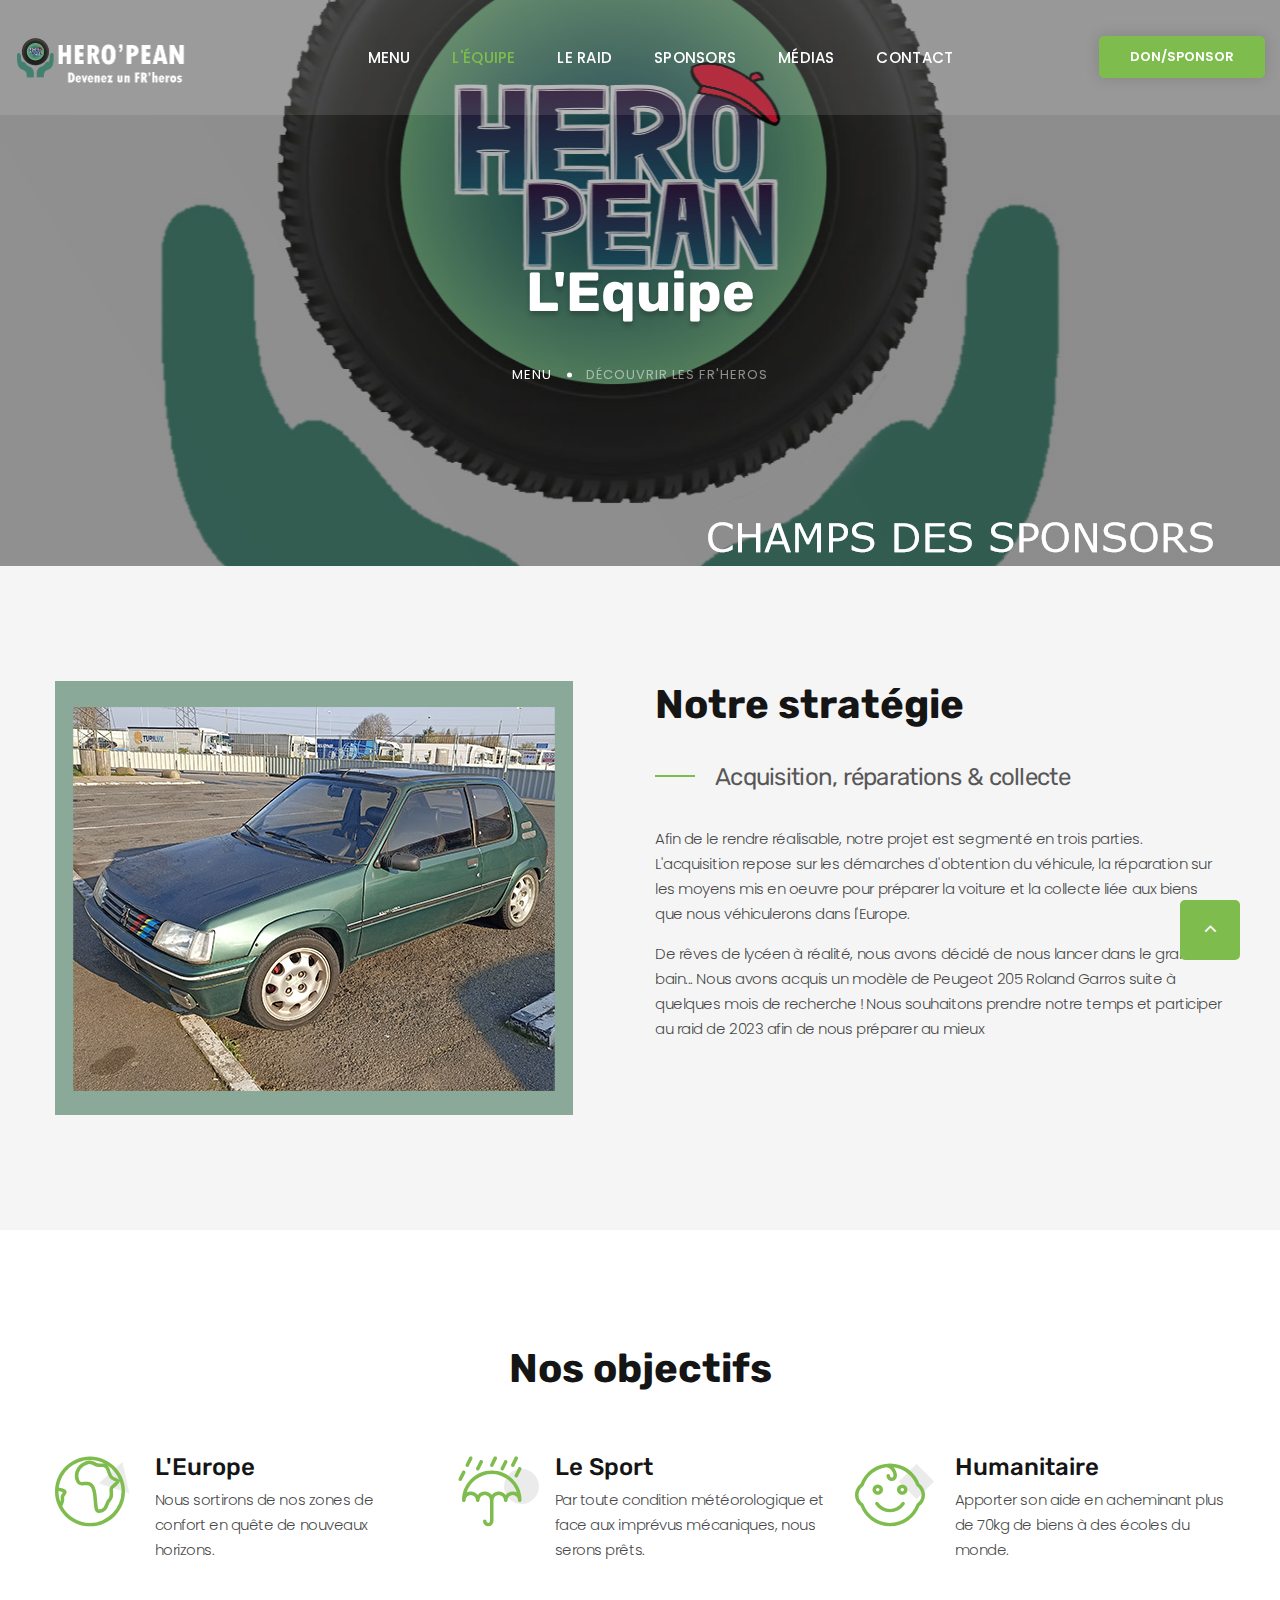
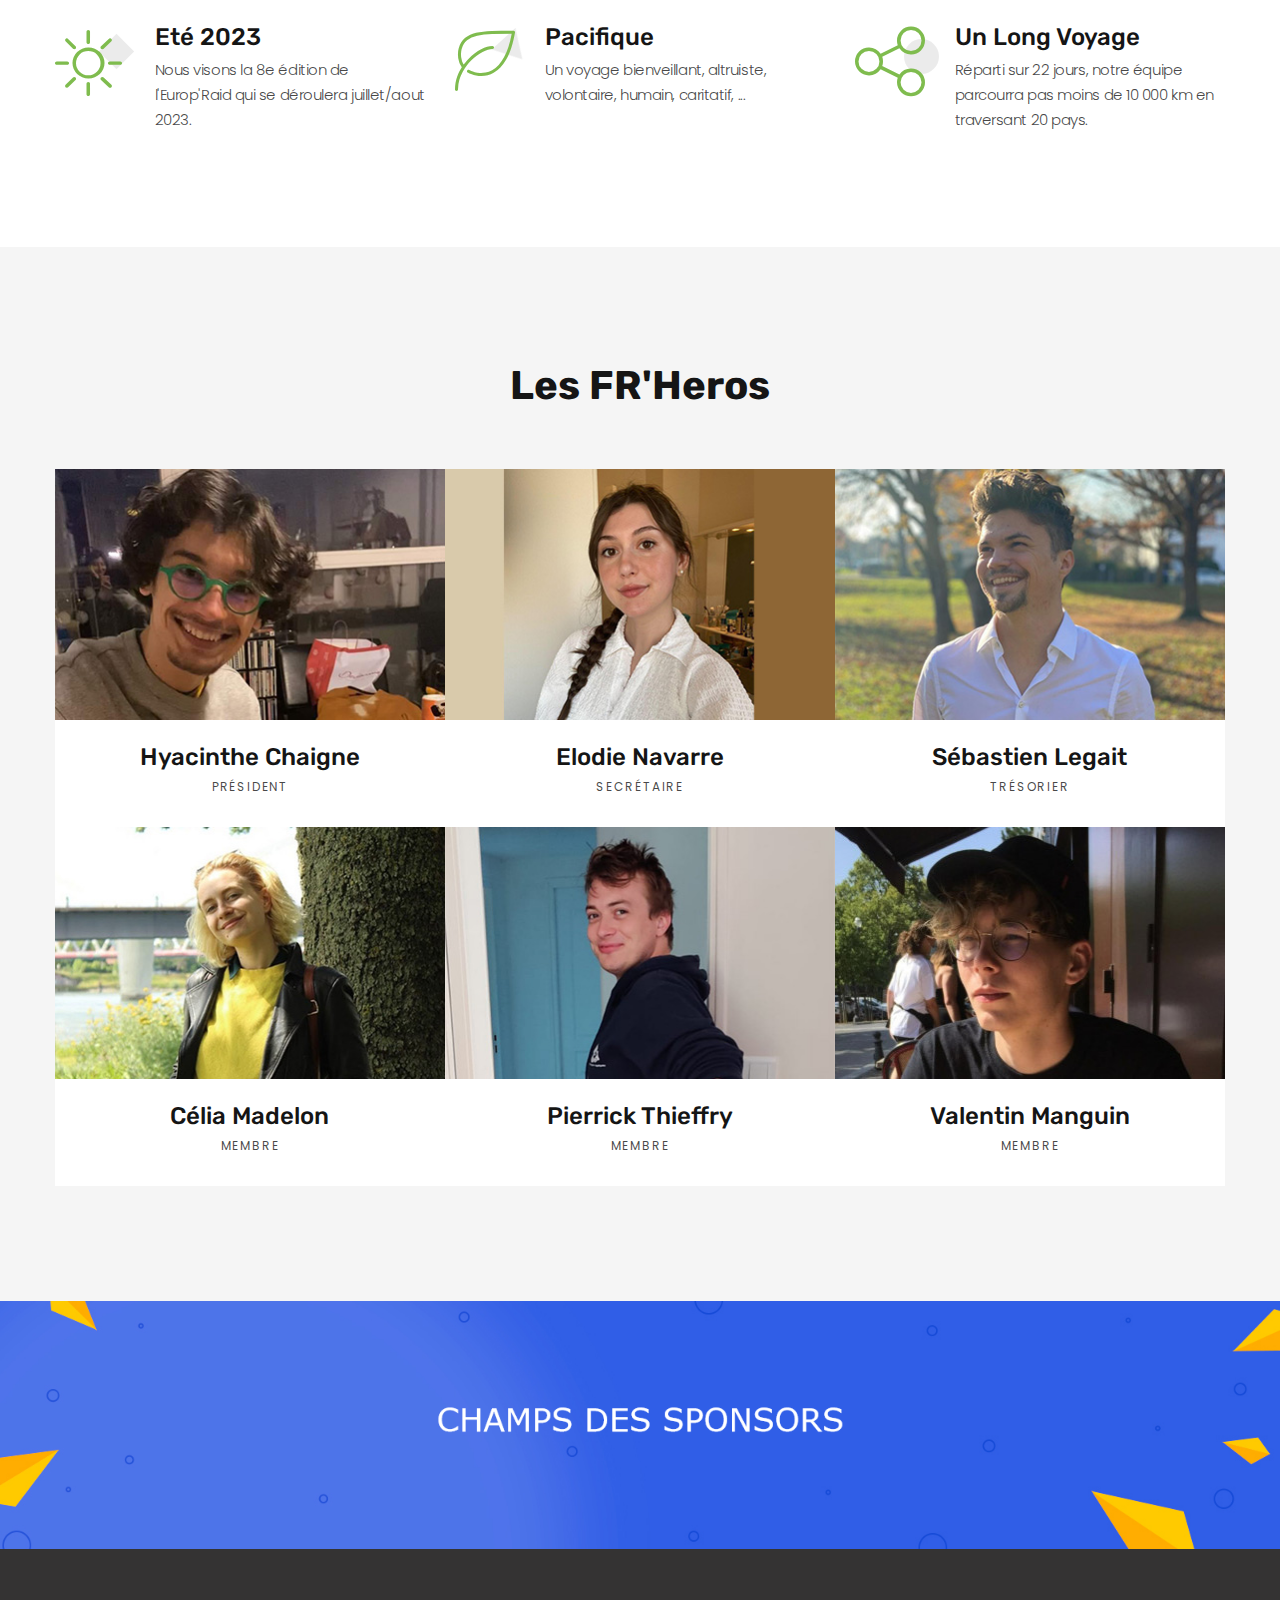
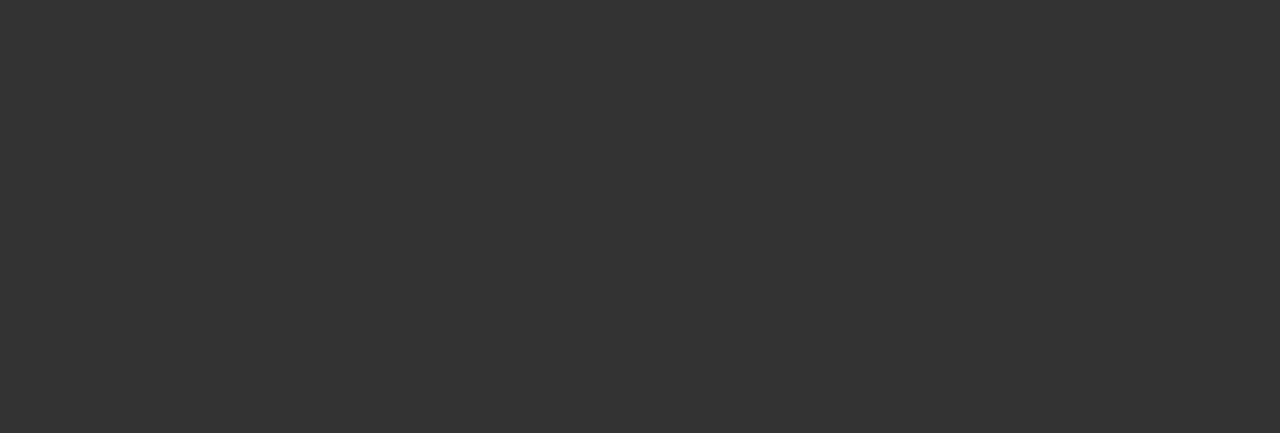
==== about-us.html @ 88e3cd69 "linkedin" ====
<!DOCTYPE html>
<html class="wide wow-animation" lang="en">
  <head>
    <title>Les FR'Heros</title>
    <meta charset="utf-8">
    <meta name="viewport" content="width=device-width, height=device-height, initial-scale=1.0">
    <meta http-equiv="X-UA-Compatible" content="IE=edge">
    <link rel="icon" href="images/favicon.png" type="image/x-icon">
    <link rel="stylesheet" type="text/css" href="//fonts.googleapis.com/css?family=Poppins:300,300i,400,500,600,700,800,900,900i%7CRoboto:400%7CRubik:100,400,700">
    <link rel="stylesheet" href="css/bootstrap.css">
    <link rel="stylesheet" href="css/fonts.css">
    <link rel="stylesheet" href="css/style.css">
  </head>
  <body>
    <div class="preloader">
      <div class="preloader-body">
        <div class="cssload-container">
          <div class="cssload-speeding-wheel"></div>
        </div>
        <p>Chargement...</p>
      </div>
    </div>
    <div class="page">
      <!-- Page Header-->
      <header class="section page-header">
        <!-- RD Navbar-->
        <div class="rd-navbar-wrap">
          <nav class="rd-navbar rd-navbar-classic" data-layout="rd-navbar-fixed" data-sm-layout="rd-navbar-fixed" data-md-layout="rd-navbar-fixed" data-md-device-layout="rd-navbar-fixed" data-lg-layout="rd-navbar-static" data-lg-device-layout="rd-navbar-static" data-xl-layout="rd-navbar-static" data-xl-device-layout="rd-navbar-static" data-xxl-layout="rd-navbar-static" data-xxl-device-layout="rd-navbar-static" data-lg-stick-up-offset="46px" data-xl-stick-up-offset="46px" data-xxl-stick-up-offset="46px" data-lg-stick-up="true" data-xl-stick-up="true" data-xxl-stick-up="true">
            <div class="rd-navbar-main-outer">
              <div class="rd-navbar-main">
                <!-- RD Navbar Panel-->
                <div class="rd-navbar-panel">
                  <!-- RD Navbar Toggle-->
                  <button class="rd-navbar-toggle" data-rd-navbar-toggle=".rd-navbar-nav-wrap"><span></span></button>
                  <!-- RD Navbar Brand-->
                  <div class="rd-navbar-brand"><a href="index.html"><img class="brand-logo-light" src="images/logo-inverse-415x103.png" alt="" width="207" height="51"/></a></div>
                </div>
                <div class="rd-navbar-main-element">
                  <div class="rd-navbar-nav-wrap">
                    <!-- RD Navbar Nav-->
                    <ul class="rd-navbar-nav">
                      <li class="rd-nav-item"><a class="rd-nav-link" href="index.html">Menu</a>
                      </li>
                      <li class="rd-nav-item active"><a class="rd-nav-link" href="about-us.html">L'équipe</a>
                      </li>
                      <li class="rd-nav-item"><a class="rd-nav-link" href="raid.html">Le Raid</a>
                      </li>
                      <li class="rd-nav-item"><a class="rd-nav-link" href="sponsors.html">Sponsors</a>
                      </li>
                      <li class="rd-nav-item"><a class="rd-nav-link" href="medias.html">Médias</a>
                      </li>
                      <li class="rd-nav-item"><a class="rd-nav-link" href="contacts.html">Contact</a>
                      </li>
                    </ul><a class="button button-primary button-sm" href="docs/dossier_sponsoring.pdf">Don/Sponsor</a>
                  </div>
                </div><a class="button button-primary button-sm" href="docs/dossier_sponsoring.pdf">Don/Sponsor</a>
              </div>
            </div>
          </nav>
        </div>
      </header>
      <section class="parallax-container" data-parallax-img="images/bg-breadcrumbs-about.jpg">
        <div class="parallax-content breadcrumbs-custom context-dark">
          <div class="container">
            <div class="row justify-content-center">
              <div class="col-12 col-lg-9">
                <h2 class="breadcrumbs-custom-title">L'Equipe</h2>
                <ul class="breadcrumbs-custom-path">
                  <li><a href="index.html">Menu</a></li>
                  <li class="active">Découvrir Les FR'Heros</li>
                </ul>
              </div>
            </div>
          </div>
        </div>
      </section>
      <section class="section section-lg bg-gray-1 bg-gray-1-decor">
        <div class="container">
          <div class="row row-50">
            <div class="col-lg-6 pr-xl-5"><img src="images/about-us-1-518x430.jpg" alt="" width="518" height="430"/>
            </div>
            <div class="col-lg-6">
              <h3>Notre stratégie</h3>
              <div class="text-with-divider">
                <div class="divider"></div>
                <h4 class="text-opacity-70">Acquisition, réparations & collecte</h4>
              </div>
              <p>Afin de le rendre réalisable, notre projet est segmenté en trois parties. L'acquisition repose sur les démarches d'obtention du véhicule, la réparation sur les moyens mis en oeuvre pour préparer la voiture et la collecte liée aux biens que nous véhiculerons dans l'Europe.</p>
              <p>De rêves de lycéen à réalité, nous avons décidé de nous lancer dans le grand bain... Nous avons acquis un modèle de Peugeot 205 Roland Garros suite à quelques mois de recherche ! Nous souhaitons prendre notre temps et participer au raid de 2023 afin de nous préparer au mieux</p>
            </div>
          </div>
        </div>
      </section>
      <section class="section section-lg bg-default">
        <div class="container">
          <h3 class="text-center">Nos objectifs</h3>
          <div class="row row-30 row-md-40 row-xl-60">
            <div class="col-md-6 col-lg-4">
              <div class="box-icon-modern">
                <div class="box-icon-inner decorate-triangle"><span class="icon-xl linearicons-earth icon-primary"></span></div>
                <div class="box-icon-caption">
                  <h4><a href="#">L'Europe</a></h4>
                  <p>Nous sortirons de nos zones de confort en quête de nouveaux horizons.</p>
                </div>
              </div>
            </div>
            <div class="col-md-6 col-lg-4">
              <div class="box-icon-modern">
                <div class="box-icon-inner decorate-circle"><span class="icon-xl linearicons-umbrella2 icon-primary"></span></div>
                <div class="box-icon-caption">
                  <h4><a href="#">Le Sport</a></h4>
                  <p>Par toute condition météorologique et face aux imprévus mécaniques, nous serons prêts.</p>
                </div>
              </div>
            </div>
            <div class="col-md-6 col-lg-4">
              <div class="box-icon-modern">
                <div class="box-icon-inner decorate-rectangle"><span class="icon-xl linearicons-baby2 icon-primary"></span></div>
                <div class="box-icon-caption">
                  <h4><a href="#">Humanitaire</a></h4>
                  <p>Apporter son aide en acheminant plus de 70kg de biens à des écoles du monde.</p>
                </div>
              </div>
            </div>
            <div class="col-md-6 col-lg-4">
              <div class="box-icon-modern">
                <div class="box-icon-inner decorate-rectangle"><span class="icon-xl linearicons-sun icon-primary"></span></div>
                <div class="box-icon-caption">
                  <h4><a href="#">Eté 2023</a></h4>
                  <p>Nous visons la 8e édition de l'Europ'Raid qui se déroulera juillet/aout 2023.</p>
                </div>
              </div>
            </div>
            <div class="col-md-6 col-lg-4">
              <div class="box-icon-modern">
                <div class="box-icon-inner decorate-triangle"><span class="icon-xl linearicons-leaf icon-primary icon-xl-min"></span></div>
                <div class="box-icon-caption">
                  <h4><a href="#">Pacifique</a></h4>
                  <p>Un voyage bienveillant, altruiste, volontaire, humain, caritatif, ...</p>
                </div>
              </div>
            </div>
            <div class="col-md-6 col-lg-4">
              <div class="box-icon-modern">
                <div class="box-icon-inner decorate-circle"><span class="icon-xl linearicons-share2 icon-primary"></span></div>
                <div class="box-icon-caption">
                  <h4><a href="#">Un Long Voyage</a></h4>
                  <p>Réparti sur 22 jours, notre équipe parcourra pas moins de 10 000 km en traversant 20 pays.</p>
                </div>
              </div>
            </div>
          </div>
        </div>
      </section>
      <section class="section section-lg bg-gray-1">
        <div class="container">
          <h3 class="text-center">Les FR'Heros</h3>
          <div class="row no-gutters">
            <div class="col-md-6 col-lg-4">
              <div class="team-classic">
                <div class="team-classic-figure"><img src="images/team-classic-1-390x252.jpg" alt="" width="390" height="252"/>
                </div>
                <div class="team-classic-caption">
                  <h4><a class="team-name" href="#">Hyacinthe Chaigne</a></h4>
                  <p>Président</p>
                </div>
              </div>
            </div>
            <div class="col-md-6 col-lg-4">
              <div class="team-classic">
                <div class="team-classic-figure"><img src="images/team-classic-2-390x252.jpg" alt="" width="390" height="252"/>
                </div>
                <div class="team-classic-caption">
                  <h4><a class="team-name" href="#">Elodie Navarre</a></h4>
                  <p>Secrétaire</p>
                </div>
              </div>
            </div>
            <div class="col-md-6 col-lg-4">
              <div class="team-classic">
                <div class="team-classic-figure"><img src="images/team-classic-3-390x252.jpg" alt="" width="390" height="252"/>
                </div>
                <div class="team-classic-caption">
                  <h4><a class="team-name" href="#">Sébastien Legait</a></h4>
                  <p>Trésorier</p>
                </div>
              </div>
            </div>
            <div class="col-md-6 col-lg-4">
              <div class="team-classic">
                <div class="team-classic-figure"><img src="images/team-classic-4-390x252.jpg" alt="" width="390" height="252"/>
                </div>
                <div class="team-classic-caption">
                  <h4><a class="team-name" href="#">Célia Madelon</a></h4>
                  <p>Membre</p>
                </div>
              </div>
            </div>
            <div class="col-md-6 col-lg-4">
              <div class="team-classic">
                <div class="team-classic-figure"><img src="images/team-classic-5-390x252.jpg" alt="" width="390" height="252"/>
                </div>
                <div class="team-classic-caption">
                  <h4><a class="team-name" href="#">Pierrick Thieffry</a></h4>
                  <p>Membre</p>
                </div>
              </div>
            </div>
            <div class="col-md-6 col-lg-4">
              <div class="team-classic">
                <div class="team-classic-figure"><img src="images/team-classic-6-390x252.jpg" alt="" width="390" height="252"/>
                </div>
                <div class="team-classic-caption">
                  <h4><a class="team-name" href="#">Valentin Manguin</a></h4>
                  <p>Membre</p>
                </div>
              </div>
            </div>
          </div>
        </div>
      </section><div class="section section-banner" style="background-image: url(images/banner/background-03-1920x310.jpg); background-image: -webkit-image-set( url(images/banner/background-03-1920x310.jpg) 1x, url(images/banner/background-03-3840x620.jpg) 2x )" target="_blank"><img src="images/banner/foreground-03-1600x310.png" srcset="images/banner/foreground-03-1600x310.png 1x, images/banner/foreground-03-3200x620.png 2x" alt="" width="1600" height="310"></div>
      <footer class="section footer-minimal context-dark">
        <div class="container wow-outer">
          <div class="wow fadeIn">
            <div class="row row-50 row-lg-60">
              <div class="col-12"><a href="index.html"><img src="images/logo-inverse-415x103.png" alt="" width="207" height="51"/></a></div>
              <div class="col-12">
                <ul class="footer-minimal-nav">
                  <li><a href="about-us.html">L'équipe</a></li>
                  <li><a href="raid.html">Le Raid</a></li>
                  <li><a href="sponsors.html">Sponsors</a></li>
                  <li><a href="medias.html">Médias</a></li>
                  <li><a href="contacts.html">Contact</a></li>
                </ul>
              </div>
              <div class="col-12">
                <ul class="social-list">
                  <li><a class="icon icon-sm icon-circle icon-circle-md icon-bg-white fa-facebook" href="https://www.facebook.com/Heropean-115274804507215"></a></li>
                  <li><a class="icon icon-sm icon-circle icon-circle-md icon-bg-white fa-instagram" href="https://instagram.com/hero_pean"></a></li>
                  <li><a class="icon icon-sm icon-circle icon-circle-md icon-bg-white fa-linkedin" href="https://www.linkedin.com/company/85964538"></a></li>
                  <li><a class="icon icon-sm icon-circle icon-circle-md icon-bg-white fa-youtube-play" href="https://www.youtube.com/channel/UC9m34t3kYn1cjzw08zEvJ4g"></a></li>
                </ul>
              </div>
            </div>
          </div>
        </div>
      </footer>
    </div>
    <div class="snackbars" id="form-output-global"></div>
    <script src="js/core.min.js"></script>
    <script src="js/script.js"></script>
  </body>
</html>
---- css/fonts.css ----
/*
* Fonts
*//*
* Font Awesome Icons 4.7.0
*/@font-face {	font-family: 'FontAwesome';	src: url("../fonts/fontawesome-webfont.eot?v=4.7.0");	src: url("../fonts/fontawesome-webfont.eot?#iefix&v=4.7.0") format("embedded-opentype"), url("../fonts/fontawesome-webfont.woff2?v=4.7.0") format("woff2"), url("../fonts/fontawesome-webfont.woff?v=4.7.0") format("woff"), url("../fonts/fontawesome-webfont.ttf?v=4.7.0") format("truetype"), url("../fonts/fontawesome-webfont.svg?v=4.7.0#fontawesomeregular") format("svg");	font-weight: normal;	font-style: normal;}.fa {	display: inline-block;	font-family: 'FontAwesome';	font-size: inherit;	text-rendering: auto;	-webkit-font-smoothing: antialiased;	-moz-osx-font-smoothing: grayscale;}[class*='fa-']:before {	font-weight: 400;	font-family: 'FontAwesome';}/* makes the font 33% larger relative to the icon container */.fa-lg {	font-size: 1.33333333em;	line-height: 0.75em;	vertical-align: -15%;}.fa-2x {	font-size: 2em;}.fa-3x {	font-size: 3em;}.fa-4x {	font-size: 4em;}.fa-5x {	font-size: 5em;}.fa-fw {	width: 1.28571429em;	text-align: center;}.fa-ul {	padding-left: 0;	margin-left: 2.14285714em;	list-style-type: none;}.fa-ul > li {	position: relative;}.fa-li {	position: absolute;	left: -2.14285714em;	width: 2.14285714em;	top: 0.14285714em;	text-align: center;}.fa-li.fa-lg {	left: -1.85714286em;}.fa-border {	padding: .2em .25em .15em;	border: solid 0.08em #eeeeee;	border-radius: .1em;}.fa-pull-left {	float: left;}.fa-pull-right {	float: right;}.fa.fa-pull-left {	margin-right: .3em;}.fa.fa-pull-right {	margin-left: .3em;}/* Deprecated as of 4.4.0 */.pull-right {	float: right;}.pull-left {	float: left;}.fa.pull-left {	margin-right: .3em;}.fa.pull-right {	margin-left: .3em;}.fa-spin {	-webkit-animation: fa-spin 2s infinite linear;	animation: fa-spin 2s infinite linear;}.fa-pulse {	-webkit-animation: fa-spin 1s infinite steps(8);	animation: fa-spin 1s infinite steps(8);}@-webkit-keyframes fa-spin {	0% {		-webkit-transform: rotate(0deg);		transform: rotate(0deg);	}	100% {		-webkit-transform: rotate(359deg);		transform: rotate(359deg);	}}@keyframes fa-spin {	0% {		-webkit-transform: rotate(0deg);		transform: rotate(0deg);	}	100% {		-webkit-transform: rotate(359deg);		transform: rotate(359deg);	}}.fa-rotate-90 {	-ms-filter: "progid:DXImageTransform.Microsoft.BasicImage(rotation=1)";	-webkit-transform: rotate(90deg);	-ms-transform: rotate(90deg);	transform: rotate(90deg);}.fa-rotate-180 {	-ms-filter: "progid:DXImageTransform.Microsoft.BasicImage(rotation=2)";	-webkit-transform: rotate(180deg);	-ms-transform: rotate(180deg);	transform: rotate(180deg);}.fa-rotate-270 {	-ms-filter: "progid:DXImageTransform.Microsoft.BasicImage(rotation=3)";	-webkit-transform: rotate(270deg);	-ms-transform: rotate(270deg);	transform: rotate(270deg);}.fa-flip-horizontal {	-ms-filter: "progid:DXImageTransform.Microsoft.BasicImage(rotation=0, mirror=1)";	-webkit-transform: scale(-1, 1);	-ms-transform: scale(-1, 1);	transform: scale(-1, 1);}.fa-flip-vertical {	-ms-filter: "progid:DXImageTransform.Microsoft.BasicImage(rotation=2, mirror=1)";	-webkit-transform: scale(1, -1);	-ms-transform: scale(1, -1);	transform: scale(1, -1);}:root .fa-rotate-90,:root .fa-rotate-180,:root .fa-rotate-270,:root .fa-flip-horizontal,:root .fa-flip-vertical {	filter: none;}.fa-stack {	position: relative;	display: inline-block;	width: 2em;	height: 2em;	line-height: 2em;	vertical-align: middle;}.fa-stack-1x,.fa-stack-2x {	position: absolute;	left: 0;	width: 100%;	text-align: center;}.fa-stack-1x {	line-height: inherit;}.fa-stack-2x {	font-size: 2em;}.fa-inverse {	color: #ffffff;}/* Font Awesome uses the Unicode Private Use Area (PUA) to ensure screen
   readers do not read off random characters that represent icons */.fa-glass:before {	content: "\f000";}.fa-music:before {	content: "\f001";}.fa-search:before {	content: "\f002";}.fa-envelope-o:before {	content: "\f003";}.fa-heart:before {	content: "\f004";}.fa-star:before {	content: "\f005";}.fa-star-o:before {	content: "\f006";}.fa-user:before {	content: "\f007";}.fa-film:before {	content: "\f008";}.fa-th-large:before {	content: "\f009";}.fa-th:before {	content: "\f00a";}.fa-th-list:before {	content: "\f00b";}.fa-check:before {	content: "\f00c";}.fa-remove:before,.fa-close:before,.fa-times:before {	content: "\f00d";}.fa-search-plus:before {	content: "\f00e";}.fa-search-minus:before {	content: "\f010";}.fa-power-off:before {	content: "\f011";}.fa-signal:before {	content: "\f012";}.fa-gear:before,.fa-cog:before {	content: "\f013";}.fa-trash-o:before {	content: "\f014";}.fa-home:before {	content: "\f015";}.fa-file-o:before {	content: "\f016";}.fa-clock-o:before {	content: "\f017";}.fa-road:before {	content: "\f018";}.fa-download:before {	content: "\f019";}.fa-arrow-circle-o-down:before {	content: "\f01a";}.fa-arrow-circle-o-up:before {	content: "\f01b";}.fa-inbox:before {	content: "\f01c";}.fa-play-circle-o:before {	content: "\f01d";}.fa-rotate-right:before,.fa-repeat:before {	content: "\f01e";}.fa-refresh:before {	content: "\f021";}.fa-list-alt:before {	content: "\f022";}.fa-lock:before {	content: "\f023";}.fa-flag:before {	content: "\f024";}.fa-headphones:before {	content: "\f025";}.fa-volume-off:before {	content: "\f026";}.fa-volume-down:before {	content: "\f027";}.fa-volume-up:before {	content: "\f028";}.fa-qrcode:before {	content: "\f029";}.fa-barcode:before {	content: "\f02a";}.fa-tag:before {	content: "\f02b";}.fa-tags:before {	content: "\f02c";}.fa-book:before {	content: "\f02d";}.fa-bookmark:before {	content: "\f02e";}.fa-print:before {	content: "\f02f";}.fa-camera:before {	content: "\f030";}.fa-font:before {	content: "\f031";}.fa-bold:before {	content: "\f032";}.fa-italic:before {	content: "\f033";}.fa-text-height:before {	content: "\f034";}.fa-text-width:before {	content: "\f035";}.fa-align-left:before {	content: "\f036";}.fa-align-center:before {	content: "\f037";}.fa-align-right:before {	content: "\f038";}.fa-align-justify:before {	content: "\f039";}.fa-list:before {	content: "\f03a";}.fa-dedent:before,.fa-outdent:before {	content: "\f03b";}.fa-indent:before {	content: "\f03c";}.fa-video-camera:before {	content: "\f03d";}.fa-photo:before,.fa-image:before,.fa-picture-o:before {	content: "\f03e";}.fa-pencil:before {	content: "\f040";}.fa-map-marker:before {	content: "\f041";}.fa-adjust:before {	content: "\f042";}.fa-tint:before {	content: "\f043";}.fa-edit:before,.fa-pencil-square-o:before {	content: "\f044";}.fa-share-square-o:before {	content: "\f045";}.fa-check-square-o:before {	content: "\f046";}.fa-arrows:before {	content: "\f047";}.fa-step-backward:before {	content: "\f048";}.fa-fast-backward:before {	content: "\f049";}.fa-backward:before {	content: "\f04a";}.fa-play:before {	content: "\f04b";}.fa-pause:before {	content: "\f04c";}.fa-stop:before {	content: "\f04d";}.fa-forward:before {	content: "\f04e";}.fa-fast-forward:before {	content: "\f050";}.fa-step-forward:before {	content: "\f051";}.fa-eject:before {	content: "\f052";}.fa-chevron-left:before {	content: "\f053";}.fa-chevron-right:before {	content: "\f054";}.fa-plus-circle:before {	content: "\f055";}.fa-minus-circle:before {	content: "\f056";}.fa-times-circle:before {	content: "\f057";}.fa-check-circle:before {	content: "\f058";}.fa-question-circle:before {	content: "\f059";}.fa-info-circle:before {	content: "\f05a";}.fa-crosshairs:before {	content: "\f05b";}.fa-times-circle-o:before {	content: "\f05c";}.fa-check-circle-o:before {	content: "\f05d";}.fa-ban:before {	content: "\f05e";}.fa-arrow-left:before {	content: "\f060";}.fa-arrow-right:before {	content: "\f061";}.fa-arrow-up:before {	content: "\f062";}.fa-arrow-down:before {	content: "\f063";}.fa-mail-forward:before,.fa-share:before {	content: "\f064";}.fa-expand:before {	content: "\f065";}.fa-compress:before {	content: "\f066";}.fa-plus:before {	content: "\f067";}.fa-minus:before {	content: "\f068";}.fa-asterisk:before {	content: "\f069";}.fa-exclamation-circle:before {	content: "\f06a";}.fa-gift:before {	content: "\f06b";}.fa-leaf:before {	content: "\f06c";}.fa-fire:before {	content: "\f06d";}.fa-eye:before {	content: "\f06e";}.fa-eye-slash:before {	content: "\f070";}.fa-warning:before,.fa-exclamation-triangle:before {	content: "\f071";}.fa-plane:before {	content: "\f072";}.fa-calendar:before {	content: "\f073";}.fa-random:before {	content: "\f074";}.fa-comment:before {	content: "\f075";}.fa-magnet:before {	content: "\f076";}.fa-chevron-up:before {	content: "\f077";}.fa-chevron-down:before {	content: "\f078";}.fa-retweet:before {	content: "\f079";}.fa-shopping-cart:before {	content: "\f07a";}.fa-folder:before {	content: "\f07b";}.fa-folder-open:before {	content: "\f07c";}.fa-arrows-v:before {	content: "\f07d";}.fa-arrows-h:before {	content: "\f07e";}.fa-bar-chart-o:before,.fa-bar-chart:before {	content: "\f080";}.fa-twitter-square:before {	content: "\f081";}.fa-facebook-square:before {	content: "\f082";}.fa-camera-retro:before {	content: "\f083";}.fa-key:before {	content: "\f084";}.fa-gears:before,.fa-cogs:before {	content: "\f085";}.fa-comments:before {	content: "\f086";}.fa-thumbs-o-up:before {	content: "\f087";}.fa-thumbs-o-down:before {	content: "\f088";}.fa-star-half:before {	content: "\f089";}.fa-heart-o:before {	content: "\f08a";}.fa-sign-out:before {	content: "\f08b";}.fa-linkedin-square:before {	content: "\f08c";}.fa-thumb-tack:before {	content: "\f08d";}.fa-external-link:before {	content: "\f08e";}.fa-sign-in:before {	content: "\f090";}.fa-trophy:before {	content: "\f091";}.fa-github-square:before {	content: "\f092";}.fa-upload:before {	content: "\f093";}.fa-lemon-o:before {	content: "\f094";}.fa-phone:before {	content: "\f095";}.fa-square-o:before {	content: "\f096";}.fa-bookmark-o:before {	content: "\f097";}.fa-phone-square:before {	content: "\f098";}.fa-twitter:before {	content: "\f099";}.fa-facebook-f:before,.fa-facebook:before {	content: "\f09a";}.fa-github:before {	content: "\f09b";}.fa-unlock:before {	content: "\f09c";}.fa-credit-card:before {	content: "\f09d";}.fa-feed:before,.fa-rss:before {	content: "\f09e";}.fa-hdd-o:before {	content: "\f0a0";}.fa-bullhorn:before {	content: "\f0a1";}.fa-bell:before {	content: "\f0f3";}.fa-certificate:before {	content: "\f0a3";}.fa-hand-o-right:before {	content: "\f0a4";}.fa-hand-o-left:before {	content: "\f0a5";}.fa-hand-o-up:before {	content: "\f0a6";}.fa-hand-o-down:before {	content: "\f0a7";}.fa-arrow-circle-left:before {	content: "\f0a8";}.fa-arrow-circle-right:before {	content: "\f0a9";}.fa-arrow-circle-up:before {	content: "\f0aa";}.fa-arrow-circle-down:before {	content: "\f0ab";}.fa-globe:before {	content: "\f0ac";}.fa-wrench:before {	content: "\f0ad";}.fa-tasks:before {	content: "\f0ae";}.fa-filter:before {	content: "\f0b0";}.fa-briefcase:before {	content: "\f0b1";}.fa-arrows-alt:before {	content: "\f0b2";}.fa-group:before,.fa-users:before {	content: "\f0c0";}.fa-chain:before,.fa-link:before {	content: "\f0c1";}.fa-cloud:before {	content: "\f0c2";}.fa-flask:before {	content: "\f0c3";}.fa-cut:before,.fa-scissors:before {	content: "\f0c4";}.fa-copy:before,.fa-files-o:before {	content: "\f0c5";}.fa-paperclip:before {	content: "\f0c6";}.fa-save:before,.fa-floppy-o:before {	content: "\f0c7";}.fa-square:before {	content: "\f0c8";}.fa-navicon:before,.fa-reorder:before,.fa-bars:before {	content: "\f0c9";}.fa-list-ul:before {	content: "\f0ca";}.fa-list-ol:before {	content: "\f0cb";}.fa-strikethrough:before {	content: "\f0cc";}.fa-underline:before {	content: "\f0cd";}.fa-table:before {	content: "\f0ce";}.fa-magic:before {	content: "\f0d0";}.fa-truck:before {	content: "\f0d1";}.fa-pinterest:before {	content: "\f0d2";}.fa-pinterest-square:before {	content: "\f0d3";}.fa-google-plus-square:before {	content: "\f0d4";}.fa-google-plus:before {	content: "\f0d5";}.fa-money:before {	content: "\f0d6";}.fa-caret-down:before {	content: "\f0d7";}.fa-caret-up:before {	content: "\f0d8";}.fa-caret-left:before {	content: "\f0d9";}.fa-caret-right:before {	content: "\f0da";}.fa-columns:before {	content: "\f0db";}.fa-unsorted:before,.fa-sort:before {	content: "\f0dc";}.fa-sort-down:before,.fa-sort-desc:before {	content: "\f0dd";}.fa-sort-up:before,.fa-sort-asc:before {	content: "\f0de";}.fa-envelope:before {	content: "\f0e0";}.fa-linkedin:before {	content: "\f0e1";}.fa-rotate-left:before,.fa-undo:before {	content: "\f0e2";}.fa-legal:before,.fa-gavel:before {	content: "\f0e3";}.fa-dashboard:before,.fa-tachometer:before {	content: "\f0e4";}.fa-comment-o:before {	content: "\f0e5";}.fa-comments-o:before {	content: "\f0e6";}.fa-flash:before,.fa-bolt:before {	content: "\f0e7";}.fa-sitemap:before {	content: "\f0e8";}.fa-umbrella:before {	content: "\f0e9";}.fa-paste:before,.fa-clipboard:before {	content: "\f0ea";}.fa-lightbulb-o:before {	content: "\f0eb";}.fa-exchange:before {	content: "\f0ec";}.fa-cloud-download:before {	content: "\f0ed";}.fa-cloud-upload:before {	content: "\f0ee";}.fa-user-md:before {	content: "\f0f0";}.fa-stethoscope:before {	content: "\f0f1";}.fa-suitcase:before {	content: "\f0f2";}.fa-bell-o:before {	content: "\f0a2";}.fa-coffee:before {	content: "\f0f4";}.fa-cutlery:before {	content: "\f0f5";}.fa-file-text-o:before {	content: "\f0f6";}.fa-building-o:before {	content: "\f0f7";}.fa-hospital-o:before {	content: "\f0f8";}.fa-ambulance:before {	content: "\f0f9";}.fa-medkit:before {	content: "\f0fa";}.fa-fighter-jet:before {	content: "\f0fb";}.fa-beer:before {	content: "\f0fc";}.fa-h-square:before {	content: "\f0fd";}.fa-plus-square:before {	content: "\f0fe";}.fa-angle-double-left:before {	content: "\f100";}.fa-angle-double-right:before {	content: "\f101";}.fa-angle-double-up:before {	content: "\f102";}.fa-angle-double-down:before {	content: "\f103";}.fa-angle-left:before {	content: "\f104";}.fa-angle-right:before {	content: "\f105";}.fa-angle-up:before {	content: "\f106";}.fa-angle-down:before {	content: "\f107";}.fa-desktop:before {	content: "\f108";}.fa-laptop:before {	content: "\f109";}.fa-tablet:before {	content: "\f10a";}.fa-mobile-phone:before,.fa-mobile:before {	content: "\f10b";}.fa-circle-o:before {	content: "\f10c";}.fa-quote-left:before {	content: "\f10d";}.fa-quote-right:before {	content: "\f10e";}.fa-spinner:before {	content: "\f110";}.fa-circle:before {	content: "\f111";}.fa-mail-reply:before,.fa-reply:before {	content: "\f112";}.fa-github-alt:before {	content: "\f113";}.fa-folder-o:before {	content: "\f114";}.fa-folder-open-o:before {	content: "\f115";}.fa-smile-o:before {	content: "\f118";}.fa-frown-o:before {	content: "\f119";}.fa-meh-o:before {	content: "\f11a";}.fa-gamepad:before {	content: "\f11b";}.fa-keyboard-o:before {	content: "\f11c";}.fa-flag-o:before {	content: "\f11d";}.fa-flag-checkered:before {	content: "\f11e";}.fa-terminal:before {	content: "\f120";}.fa-code:before {	content: "\f121";}.fa-mail-reply-all:before,.fa-reply-all:before {	content: "\f122";}.fa-star-half-empty:before,.fa-star-half-full:before,.fa-star-half-o:before {	content: "\f123";}.fa-location-arrow:before {	content: "\f124";}.fa-crop:before {	content: "\f125";}.fa-code-fork:before {	content: "\f126";}.fa-unlink:before,.fa-chain-broken:before {	content: "\f127";}.fa-question:before {	content: "\f128";}.fa-info:before {	content: "\f129";}.fa-exclamation:before {	content: "\f12a";}.fa-superscript:before {	content: "\f12b";}.fa-subscript:before {	content: "\f12c";}.fa-eraser:before {	content: "\f12d";}.fa-puzzle-piece:before {	content: "\f12e";}.fa-microphone:before {	content: "\f130";}.fa-microphone-slash:before {	content: "\f131";}.fa-shield:before {	content: "\f132";}.fa-calendar-o:before {	content: "\f133";}.fa-fire-extinguisher:before {	content: "\f134";}.fa-rocket:before {	content: "\f135";}.fa-maxcdn:before {	content: "\f136";}.fa-chevron-circle-left:before {	content: "\f137";}.fa-chevron-circle-right:before {	content: "\f138";}.fa-chevron-circle-up:before {	content: "\f139";}.fa-chevron-circle-down:before {	content: "\f13a";}.fa-html5:before {	content: "\f13b";}.fa-css3:before {	content: "\f13c";}.fa-anchor:before {	content: "\f13d";}.fa-unlock-alt:before {	content: "\f13e";}.fa-bullseye:before {	content: "\f140";}.fa-ellipsis-h:before {	content: "\f141";}.fa-ellipsis-v:before {	content: "\f142";}.fa-rss-square:before {	content: "\f143";}.fa-play-circle:before {	content: "\f144";}.fa-ticket:before {	content: "\f145";}.fa-minus-square:before {	content: "\f146";}.fa-minus-square-o:before {	content: "\f147";}.fa-level-up:before {	content: "\f148";}.fa-level-down:before {	content: "\f149";}.fa-check-square:before {	content: "\f14a";}.fa-pencil-square:before {	content: "\f14b";}.fa-external-link-square:before {	content: "\f14c";}.fa-share-square:before {	content: "\f14d";}.fa-compass:before {	content: "\f14e";}.fa-toggle-down:before,.fa-caret-square-o-down:before {	content: "\f150";}.fa-toggle-up:before,.fa-caret-square-o-up:before {	content: "\f151";}.fa-toggle-right:before,.fa-caret-square-o-right:before {	content: "\f152";}.fa-euro:before,.fa-eur:before {	content: "\f153";}.fa-gbp:before {	content: "\f154";}.fa-dollar:before,.fa-usd:before {	content: "\f155";}.fa-rupee:before,.fa-inr:before {	content: "\f156";}.fa-cny:before,.fa-rmb:before,.fa-yen:before,.fa-jpy:before {	content: "\f157";}.fa-ruble:before,.fa-rouble:before,.fa-rub:before {	content: "\f158";}.fa-won:before,.fa-krw:before {	content: "\f159";}.fa-bitcoin:before,.fa-btc:before {	content: "\f15a";}.fa-file:before {	content: "\f15b";}.fa-file-text:before {	content: "\f15c";}.fa-sort-alpha-asc:before {	content: "\f15d";}.fa-sort-alpha-desc:before {	content: "\f15e";}.fa-sort-amount-asc:before {	content: "\f160";}.fa-sort-amount-desc:before {	content: "\f161";}.fa-sort-numeric-asc:before {	content: "\f162";}.fa-sort-numeric-desc:before {	content: "\f163";}.fa-thumbs-up:before {	content: "\f164";}.fa-thumbs-down:before {	content: "\f165";}.fa-youtube-square:before {	content: "\f166";}.fa-youtube:before {	content: "\f167";}.fa-xing:before {	content: "\f168";}.fa-xing-square:before {	content: "\f169";}.fa-youtube-play:before {	content: "\f16a";}.fa-dropbox:before {	content: "\f16b";}.fa-stack-overflow:before {	content: "\f16c";}.fa-instagram:before {	content: "\f16d";}.fa-flickr:before {	content: "\f16e";}.fa-adn:before {	content: "\f170";}.fa-bitbucket:before {	content: "\f171";}.fa-bitbucket-square:before {	content: "\f172";}.fa-tumblr:before {	content: "\f173";}.fa-tumblr-square:before {	content: "\f174";}.fa-long-arrow-down:before {	content: "\f175";}.fa-long-arrow-up:before {	content: "\f176";}.fa-long-arrow-left:before {	content: "\f177";}.fa-long-arrow-right:before {	content: "\f178";}.fa-apple:before {	content: "\f179";}.fa-windows:before {	content: "\f17a";}.fa-android:before {	content: "\f17b";}.fa-linux:before {	content: "\f17c";}.fa-dribbble:before {	content: "\f17d";}.fa-skype:before {	content: "\f17e";}.fa-foursquare:before {	content: "\f180";}.fa-trello:before {	content: "\f181";}.fa-female:before {	content: "\f182";}.fa-male:before {	content: "\f183";}.fa-gittip:before,.fa-gratipay:before {	content: "\f184";}.fa-sun-o:before {	content: "\f185";}.fa-moon-o:before {	content: "\f186";}.fa-archive:before {	content: "\f187";}.fa-bug:before {	content: "\f188";}.fa-vk:before {	content: "\f189";}.fa-weibo:before {	content: "\f18a";}.fa-renren:before {	content: "\f18b";}.fa-pagelines:before {	content: "\f18c";}.fa-stack-exchange:before {	content: "\f18d";}.fa-arrow-circle-o-right:before {	content: "\f18e";}.fa-arrow-circle-o-left:before {	content: "\f190";}.fa-toggle-left:before,.fa-caret-square-o-left:before {	content: "\f191";}.fa-dot-circle-o:before {	content: "\f192";}.fa-wheelchair:before {	content: "\f193";}.fa-vimeo-square:before {	content: "\f194";}.fa-turkish-lira:before,.fa-try:before {	content: "\f195";}.fa-plus-square-o:before {	content: "\f196";}.fa-space-shuttle:before {	content: "\f197";}.fa-slack:before {	content: "\f198";}.fa-envelope-square:before {	content: "\f199";}.fa-wordpress:before {	content: "\f19a";}.fa-openid:before {	content: "\f19b";}.fa-institution:before,.fa-bank:before,.fa-university:before {	content: "\f19c";}.fa-mortar-board:before,.fa-graduation-cap:before {	content: "\f19d";}.fa-yahoo:before {	content: "\f19e";}.fa-google:before {	content: "\f1a0";}.fa-reddit:before {	content: "\f1a1";}.fa-reddit-square:before {	content: "\f1a2";}.fa-stumbleupon-circle:before {	content: "\f1a3";}.fa-stumbleupon:before {	content: "\f1a4";}.fa-delicious:before {	content: "\f1a5";}.fa-digg:before {	content: "\f1a6";}.fa-pied-piper-pp:before {	content: "\f1a7";}.fa-pied-piper-alt:before {	content: "\f1a8";}.fa-drupal:before {	content: "\f1a9";}.fa-joomla:before {	content: "\f1aa";}.fa-language:before {	content: "\f1ab";}.fa-fax:before {	content: "\f1ac";}.fa-building:before {	content: "\f1ad";}.fa-child:before {	content: "\f1ae";}.fa-paw:before {	content: "\f1b0";}.fa-spoon:before {	content: "\f1b1";}.fa-cube:before {	content: "\f1b2";}.fa-cubes:before {	content: "\f1b3";}.fa-behance:before {	content: "\f1b4";}.fa-behance-square:before {	content: "\f1b5";}.fa-steam:before {	content: "\f1b6";}.fa-steam-square:before {	content: "\f1b7";}.fa-recycle:before {	content: "\f1b8";}.fa-automobile:before,.fa-car:before {	content: "\f1b9";}.fa-cab:before,.fa-taxi:before {	content: "\f1ba";}.fa-tree:before {	content: "\f1bb";}.fa-spotify:before {	content: "\f1bc";}.fa-deviantart:before {	content: "\f1bd";}.fa-soundcloud:before {	content: "\f1be";}.fa-database:before {	content: "\f1c0";}.fa-file-pdf-o:before {	content: "\f1c1";}.fa-file-word-o:before {	content: "\f1c2";}.fa-file-excel-o:before {	content: "\f1c3";}.fa-file-powerpoint-o:before {	content: "\f1c4";}.fa-file-photo-o:before,.fa-file-picture-o:before,.fa-file-image-o:before {	content: "\f1c5";}.fa-file-zip-o:before,.fa-file-archive-o:before {	content: "\f1c6";}.fa-file-sound-o:before,.fa-file-audio-o:before {	content: "\f1c7";}.fa-file-movie-o:before,.fa-file-video-o:before {	content: "\f1c8";}.fa-file-code-o:before {	content: "\f1c9";}.fa-vine:before {	content: "\f1ca";}.fa-codepen:before {	content: "\f1cb";}.fa-jsfiddle:before {	content: "\f1cc";}.fa-life-bouy:before,.fa-life-buoy:before,.fa-life-saver:before,.fa-support:before,.fa-life-ring:before {	content: "\f1cd";}.fa-circle-o-notch:before {	content: "\f1ce";}.fa-ra:before,.fa-resistance:before,.fa-rebel:before {	content: "\f1d0";}.fa-ge:before,.fa-empire:before {	content: "\f1d1";}.fa-git-square:before {	content: "\f1d2";}.fa-git:before {	content: "\f1d3";}.fa-y-combinator-square:before,.fa-yc-square:before,.fa-hacker-news:before {	content: "\f1d4";}.fa-tencent-weibo:before {	content: "\f1d5";}.fa-qq:before {	content: "\f1d6";}.fa-wechat:before,.fa-weixin:before {	content: "\f1d7";}.fa-send:before,.fa-paper-plane:before {	content: "\f1d8";}.fa-send-o:before,.fa-paper-plane-o:before {	content: "\f1d9";}.fa-history:before {	content: "\f1da";}.fa-circle-thin:before {	content: "\f1db";}.fa-header:before {	content: "\f1dc";}.fa-paragraph:before {	content: "\f1dd";}.fa-sliders:before {	content: "\f1de";}.fa-share-alt:before {	content: "\f1e0";}.fa-share-alt-square:before {	content: "\f1e1";}.fa-bomb:before {	content: "\f1e2";}.fa-soccer-ball-o:before,.fa-futbol-o:before {	content: "\f1e3";}.fa-tty:before {	content: "\f1e4";}.fa-binoculars:before {	content: "\f1e5";}.fa-plug:before {	content: "\f1e6";}.fa-slideshare:before {	content: "\f1e7";}.fa-twitch:before {	content: "\f1e8";}.fa-yelp:before {	content: "\f1e9";}.fa-newspaper-o:before {	content: "\f1ea";}.fa-wifi:before {	content: "\f1eb";}.fa-calculator:before {	content: "\f1ec";}.fa-paypal:before {	content: "\f1ed";}.fa-google-wallet:before {	content: "\f1ee";}.fa-cc-visa:before {	content: "\f1f0";}.fa-cc-mastercard:before {	content: "\f1f1";}.fa-cc-discover:before {	content: "\f1f2";}.fa-cc-amex:before {	content: "\f1f3";}.fa-cc-paypal:before {	content: "\f1f4";}.fa-cc-stripe:before {	content: "\f1f5";}.fa-bell-slash:before {	content: "\f1f6";}.fa-bell-slash-o:before {	content: "\f1f7";}.fa-trash:before {	content: "\f1f8";}.fa-copyright:before {	content: "\f1f9";}.fa-at:before {	content: "\f1fa";}.fa-eyedropper:before {	content: "\f1fb";}.fa-paint-brush:before {	content: "\f1fc";}.fa-birthday-cake:before {	content: "\f1fd";}.fa-area-chart:before {	content: "\f1fe";}.fa-pie-chart:before {	content: "\f200";}.fa-line-chart:before {	content: "\f201";}.fa-lastfm:before {	content: "\f202";}.fa-lastfm-square:before {	content: "\f203";}.fa-toggle-off:before {	content: "\f204";}.fa-toggle-on:before {	content: "\f205";}.fa-bicycle:before {	content: "\f206";}.fa-bus:before {	content: "\f207";}.fa-ioxhost:before {	content: "\f208";}.fa-angellist:before {	content: "\f209";}.fa-cc:before {	content: "\f20a";}.fa-shekel:before,.fa-sheqel:before,.fa-ils:before {	content: "\f20b";}.fa-meanpath:before {	content: "\f20c";}.fa-buysellads:before {	content: "\f20d";}.fa-connectdevelop:before {	content: "\f20e";}.fa-dashcube:before {	content: "\f210";}.fa-forumbee:before {	content: "\f211";}.fa-leanpub:before {	content: "\f212";}.fa-sellsy:before {	content: "\f213";}.fa-shirtsinbulk:before {	content: "\f214";}.fa-simplybuilt:before {	content: "\f215";}.fa-skyatlas:before {	content: "\f216";}.fa-cart-plus:before {	content: "\f217";}.fa-cart-arrow-down:before {	content: "\f218";}.fa-diamond:before {	content: "\f219";}.fa-ship:before {	content: "\f21a";}.fa-user-secret:before {	content: "\f21b";}.fa-motorcycle:before {	content: "\f21c";}.fa-street-view:before {	content: "\f21d";}.fa-heartbeat:before {	content: "\f21e";}.fa-venus:before {	content: "\f221";}.fa-mars:before {	content: "\f222";}.fa-mercury:before {	content: "\f223";}.fa-intersex:before,.fa-transgender:before {	content: "\f224";}.fa-transgender-alt:before {	content: "\f225";}.fa-venus-double:before {	content: "\f226";}.fa-mars-double:before {	content: "\f227";}.fa-venus-mars:before {	content: "\f228";}.fa-mars-stroke:before {	content: "\f229";}.fa-mars-stroke-v:before {	content: "\f22a";}.fa-mars-stroke-h:before {	content: "\f22b";}.fa-neuter:before {	content: "\f22c";}.fa-genderless:before {	content: "\f22d";}.fa-facebook-official:before {	content: "\f230";}.fa-pinterest-p:before {	content: "\f231";}.fa-whatsapp:before {	content: "\f232";}.fa-server:before {	content: "\f233";}.fa-user-plus:before {	content: "\f234";}.fa-user-times:before {	content: "\f235";}.fa-hotel:before,.fa-bed:before {	content: "\f236";}.fa-viacoin:before {	content: "\f237";}.fa-train:before {	content: "\f238";}.fa-subway:before {	content: "\f239";}.fa-medium:before {	content: "\f23a";}.fa-yc:before,.fa-y-combinator:before {	content: "\f23b";}.fa-optin-monster:before {	content: "\f23c";}.fa-opencart:before {	content: "\f23d";}.fa-expeditedssl:before {	content: "\f23e";}.fa-battery-4:before,.fa-battery:before,.fa-battery-full:before {	content: "\f240";}.fa-battery-3:before,.fa-battery-three-quarters:before {	content: "\f241";}.fa-battery-2:before,.fa-battery-half:before {	content: "\f242";}.fa-battery-1:before,.fa-battery-quarter:before {	content: "\f243";}.fa-battery-0:before,.fa-battery-empty:before {	content: "\f244";}.fa-mouse-pointer:before {	content: "\f245";}.fa-i-cursor:before {	content: "\f246";}.fa-object-group:before {	content: "\f247";}.fa-object-ungroup:before {	content: "\f248";}.fa-sticky-note:before {	content: "\f249";}.fa-sticky-note-o:before {	content: "\f24a";}.fa-cc-jcb:before {	content: "\f24b";}.fa-cc-diners-club:before {	content: "\f24c";}.fa-clone:before {	content: "\f24d";}.fa-balance-scale:before {	content: "\f24e";}.fa-hourglass-o:before {	content: "\f250";}.fa-hourglass-1:before,.fa-hourglass-start:before {	content: "\f251";}.fa-hourglass-2:before,.fa-hourglass-half:before {	content: "\f252";}.fa-hourglass-3:before,.fa-hourglass-end:before {	content: "\f253";}.fa-hourglass:before {	content: "\f254";}.fa-hand-grab-o:before,.fa-hand-rock-o:before {	content: "\f255";}.fa-hand-stop-o:before,.fa-hand-paper-o:before {	content: "\f256";}.fa-hand-scissors-o:before {	content: "\f257";}.fa-hand-lizard-o:before {	content: "\f258";}.fa-hand-spock-o:before {	content: "\f259";}.fa-hand-pointer-o:before {	content: "\f25a";}.fa-hand-peace-o:before {	content: "\f25b";}.fa-trademark:before {	content: "\f25c";}.fa-registered:before {	content: "\f25d";}.fa-creative-commons:before {	content: "\f25e";}.fa-gg:before {	content: "\f260";}.fa-gg-circle:before {	content: "\f261";}.fa-tripadvisor:before {	content: "\f262";}.fa-odnoklassniki:before {	content: "\f263";}.fa-odnoklassniki-square:before {	content: "\f264";}.fa-get-pocket:before {	content: "\f265";}.fa-wikipedia-w:before {	content: "\f266";}.fa-safari:before {	content: "\f267";}.fa-chrome:before {	content: "\f268";}.fa-firefox:before {	content: "\f269";}.fa-opera:before {	content: "\f26a";}.fa-internet-explorer:before {	content: "\f26b";}.fa-tv:before,.fa-television:before {	content: "\f26c";}.fa-contao:before {	content: "\f26d";}.fa-500px:before {	content: "\f26e";}.fa-amazon:before {	content: "\f270";}.fa-calendar-plus-o:before {	content: "\f271";}.fa-calendar-minus-o:before {	content: "\f272";}.fa-calendar-times-o:before {	content: "\f273";}.fa-calendar-check-o:before {	content: "\f274";}.fa-industry:before {	content: "\f275";}.fa-map-pin:before {	content: "\f276";}.fa-map-signs:before {	content: "\f277";}.fa-map-o:before {	content: "\f278";}.fa-map:before {	content: "\f279";}.fa-commenting:before {	content: "\f27a";}.fa-commenting-o:before {	content: "\f27b";}.fa-houzz:before {	content: "\f27c";}.fa-vimeo:before {	content: "\f27d";}.fa-black-tie:before {	content: "\f27e";}.fa-fonticons:before {	content: "\f280";}.fa-reddit-alien:before {	content: "\f281";}.fa-edge:before {	content: "\f282";}.fa-credit-card-alt:before {	content: "\f283";}.fa-codiepie:before {	content: "\f284";}.fa-modx:before {	content: "\f285";}.fa-fort-awesome:before {	content: "\f286";}.fa-usb:before {	content: "\f287";}.fa-product-hunt:before {	content: "\f288";}.fa-mixcloud:before {	content: "\f289";}.fa-scribd:before {	content: "\f28a";}.fa-pause-circle:before {	content: "\f28b";}.fa-pause-circle-o:before {	content: "\f28c";}.fa-stop-circle:before {	content: "\f28d";}.fa-stop-circle-o:before {	content: "\f28e";}.fa-shopping-bag:before {	content: "\f290";}.fa-shopping-basket:before {	content: "\f291";}.fa-hashtag:before {	content: "\f292";}.fa-bluetooth:before {	content: "\f293";}.fa-bluetooth-b:before {	content: "\f294";}.fa-percent:before {	content: "\f295";}.fa-gitlab:before {	content: "\f296";}.fa-wpbeginner:before {	content: "\f297";}.fa-wpforms:before {	content: "\f298";}.fa-envira:before {	content: "\f299";}.fa-universal-access:before {	content: "\f29a";}.fa-wheelchair-alt:before {	content: "\f29b";}.fa-question-circle-o:before {	content: "\f29c";}.fa-blind:before {	content: "\f29d";}.fa-audio-description:before {	content: "\f29e";}.fa-volume-control-phone:before {	content: "\f2a0";}.fa-braille:before {	content: "\f2a1";}.fa-assistive-listening-systems:before {	content: "\f2a2";}.fa-asl-interpreting:before,.fa-american-sign-language-interpreting:before {	content: "\f2a3";}.fa-deafness:before,.fa-hard-of-hearing:before,.fa-deaf:before {	content: "\f2a4";}.fa-glide:before {	content: "\f2a5";}.fa-glide-g:before {	content: "\f2a6";}.fa-signing:before,.fa-sign-language:before {	content: "\f2a7";}.fa-low-vision:before {	content: "\f2a8";}.fa-viadeo:before {	content: "\f2a9";}.fa-viadeo-square:before {	content: "\f2aa";}.fa-snapchat:before {	content: "\f2ab";}.fa-snapchat-ghost:before {	content: "\f2ac";}.fa-snapchat-square:before {	content: "\f2ad";}.fa-pied-piper:before {	content: "\f2ae";}.fa-first-order:before {	content: "\f2b0";}.fa-yoast:before {	content: "\f2b1";}.fa-themeisle:before {	content: "\f2b2";}.fa-google-plus-circle:before,.fa-google-plus-official:before {	content: "\f2b3";}.fa-fa:before,.fa-font-awesome:before {	content: "\f2b4";}.fa-handshake-o:before {	content: "\f2b5";}.fa-envelope-open:before {	content: "\f2b6";}.fa-envelope-open-o:before {	content: "\f2b7";}.fa-linode:before {	content: "\f2b8";}.fa-address-book:before {	content: "\f2b9";}.fa-address-book-o:before {	content: "\f2ba";}.fa-vcard:before,.fa-address-card:before {	content: "\f2bb";}.fa-vcard-o:before,.fa-address-card-o:before {	content: "\f2bc";}.fa-user-circle:before {	content: "\f2bd";}.fa-user-circle-o:before {	content: "\f2be";}.fa-user-o:before {	content: "\f2c0";}.fa-id-badge:before {	content: "\f2c1";}.fa-drivers-license:before,.fa-id-card:before {	content: "\f2c2";}.fa-drivers-license-o:before,.fa-id-card-o:before {	content: "\f2c3";}.fa-quora:before {	content: "\f2c4";}.fa-free-code-camp:before {	content: "\f2c5";}.fa-telegram:before {	content: "\f2c6";}.fa-thermometer-4:before,.fa-thermometer:before,.fa-thermometer-full:before {	content: "\f2c7";}.fa-thermometer-3:before,.fa-thermometer-three-quarters:before {	content: "\f2c8";}.fa-thermometer-2:before,.fa-thermometer-half:before {	content: "\f2c9";}.fa-thermometer-1:before,.fa-thermometer-quarter:before {	content: "\f2ca";}.fa-thermometer-0:before,.fa-thermometer-empty:before {	content: "\f2cb";}.fa-shower:before {	content: "\f2cc";}.fa-bathtub:before,.fa-s15:before,.fa-bath:before {	content: "\f2cd";}.fa-podcast:before {	content: "\f2ce";}.fa-window-maximize:before {	content: "\f2d0";}.fa-window-minimize:before {	content: "\f2d1";}.fa-window-restore:before {	content: "\f2d2";}.fa-times-rectangle:before,.fa-window-close:before {	content: "\f2d3";}.fa-times-rectangle-o:before,.fa-window-close-o:before {	content: "\f2d4";}.fa-bandcamp:before {	content: "\f2d5";}.fa-grav:before {	content: "\f2d6";}.fa-etsy:before {	content: "\f2d7";}.fa-imdb:before {	content: "\f2d8";}.fa-ravelry:before {	content: "\f2d9";}.fa-eercast:before {	content: "\f2da";}.fa-microchip:before {	content: "\f2db";}.fa-snowflake-o:before {	content: "\f2dc";}.fa-superpowers:before {	content: "\f2dd";}.fa-wpexplorer:before {	content: "\f2de";}.fa-meetup:before {	content: "\f2e0";}.sr-only {	position: absolute;	width: 1px;	height: 1px;	padding: 0;	margin: -1px;	overflow: hidden;	clip: rect(0, 0, 0, 0);	border: 0;}.sr-only-focusable:active,.sr-only-focusable:focus {	position: static;	width: auto;	height: auto;	margin: 0;	overflow: visible;	clip: auto;}/*
* Material Design Icons
*/@font-face {	font-family: "Material Design Icons";	src: url("../fonts/materialdesignicons-webfont.eot?v=1.4.57");	src: url("../fonts/materialdesignicons-webfont.eot?#iefix&v=1.4.57") format("embedded-opentype"), url("../fonts/materialdesignicons-webfont.woff2?v=1.4.57") format("woff2"), url("../fonts/materialdesignicons-webfont.woff?v=1.4.57") format("woff"), url("../fonts/materialdesignicons-webfont.ttf?v=1.4.57") format("truetype"), url("../fonts/materialdesignicons-webfont.svg?v=1.4.57#materialdesigniconsregular") format("svg");	font-weight: normal;	font-style: normal;}.mdi {	display: inline-block;	font: normal normal normal 24px/1 "Material Design Icons";	font-size: inherit;	text-rendering: auto;	-webkit-font-smoothing: antialiased;	-moz-osx-font-smoothing: grayscale;	transform: translate(0, 0);}.mdi-access-point:before {	content: "\f101";}.mdi-access-point-network:before {	content: "\f102";}.mdi-account:before {	content: "\f103";}.mdi-account-alert:before {	content: "\f104";}.mdi-account-box:before {	content: "\f105";}.mdi-account-box-outline:before {	content: "\f106";}.mdi-account-check:before {	content: "\f107";}.mdi-account-circle:before {	content: "\f108";}.mdi-account-convert:before {	content: "\f109";}.mdi-account-key:before {	content: "\f10a";}.mdi-account-location:before {	content: "\f10b";}.mdi-account-minus:before {	content: "\f10c";}.mdi-account-multiple:before {	content: "\f10d";}.mdi-account-multiple-outline:before {	content: "\f10e";}.mdi-account-multiple-plus:before {	content: "\f10f";}.mdi-account-network:before {	content: "\f110";}.mdi-account-off:before {	content: "\f111";}.mdi-account-outline:before {	content: "\f112";}.mdi-account-plus:before {	content: "\f113";}.mdi-account-remove:before {	content: "\f114";}.mdi-account-search:before {	content: "\f115";}.mdi-account-star:before {	content: "\f116";}.mdi-account-star-variant:before {	content: "\f117";}.mdi-account-switch:before {	content: "\f118";}.mdi-adjust:before {	content: "\f119";}.mdi-air-conditioner:before {	content: "\f11a";}.mdi-airballoon:before {	content: "\f11b";}.mdi-airplane:before {	content: "\f11c";}.mdi-airplane-off:before {	content: "\f11d";}.mdi-airplay:before {	content: "\f11e";}.mdi-alarm:before {	content: "\f11f";}.mdi-alarm-check:before {	content: "\f120";}.mdi-alarm-multiple:before {	content: "\f121";}.mdi-alarm-off:before {	content: "\f122";}.mdi-alarm-plus:before {	content: "\f123";}.mdi-album:before {	content: "\f124";}.mdi-alert:before {	content: "\f125";}.mdi-alert-box:before {	content: "\f126";}.mdi-alert-circle:before {	content: "\f127";}.mdi-alert-octagon:before {	content: "\f128";}.mdi-alert-outline:before {	content: "\f129";}.mdi-alpha:before {	content: "\f12a";}.mdi-alphabetical:before {	content: "\f12b";}.mdi-amazon:before {	content: "\f12c";}.mdi-amazon-clouddrive:before {	content: "\f12d";}.mdi-ambulance:before {	content: "\f12e";}.mdi-anchor:before {	content: "\f12f";}.mdi-android:before {	content: "\f130";}.mdi-android-debug-bridge:before {	content: "\f131";}.mdi-android-studio:before {	content: "\f132";}.mdi-apple:before {	content: "\f133";}.mdi-apple-finder:before {	content: "\f134";}.mdi-apple-ios:before {	content: "\f135";}.mdi-apple-mobileme:before {	content: "\f136";}.mdi-apple-safari:before {	content: "\f137";}.mdi-appnet:before {	content: "\f138";}.mdi-apps:before {	content: "\f139";}.mdi-archive:before {	content: "\f13a";}.mdi-arrange-bring-forward:before {	content: "\f13b";}.mdi-arrange-bring-to-front:before {	content: "\f13c";}.mdi-arrange-send-backward:before {	content: "\f13d";}.mdi-arrange-send-to-back:before {	content: "\f13e";}.mdi-arrow-all:before {	content: "\f13f";}.mdi-arrow-bottom-drop-circle:before {	content: "\f140";}.mdi-arrow-bottom-left:before {	content: "\f141";}.mdi-arrow-bottom-right:before {	content: "\f142";}.mdi-arrow-collapse:before {	content: "\f143";}.mdi-arrow-down:before {	content: "\f144";}.mdi-arrow-down-bold:before {	content: "\f145";}.mdi-arrow-down-bold-circle:before {	content: "\f146";}.mdi-arrow-down-bold-circle-outline:before {	content: "\f147";}.mdi-arrow-down-bold-hexagon-outline:before {	content: "\f148";}.mdi-arrow-expand:before {	content: "\f149";}.mdi-arrow-left:before {	content: "\f14a";}.mdi-arrow-left-bold:before {	content: "\f14b";}.mdi-arrow-left-bold-circle:before {	content: "\f14c";}.mdi-arrow-left-bold-circle-outline:before {	content: "\f14d";}.mdi-arrow-left-bold-hexagon-outline:before {	content: "\f14e";}.mdi-arrow-right:before {	content: "\f14f";}.mdi-arrow-right-bold:before {	content: "\f150";}.mdi-arrow-right-bold-circle:before {	content: "\f151";}.mdi-arrow-right-bold-circle-outline:before {	content: "\f152";}.mdi-arrow-right-bold-hexagon-outline:before {	content: "\f153";}.mdi-arrow-top-left:before {	content: "\f154";}.mdi-arrow-top-right:before {	content: "\f155";}.mdi-arrow-up:before {	content: "\f156";}.mdi-arrow-up-bold:before {	content: "\f157";}.mdi-arrow-up-bold-circle:before {	content: "\f158";}.mdi-arrow-up-bold-circle-outline:before {	content: "\f159";}.mdi-arrow-up-bold-hexagon-outline:before {	content: "\f15a";}.mdi-assistant:before {	content: "\f15b";}.mdi-at:before {	content: "\f15c";}.mdi-attachment:before {	content: "\f15d";}.mdi-audiobook:before {	content: "\f15e";}.mdi-auto-fix:before {	content: "\f15f";}.mdi-auto-upload:before {	content: "\f160";}.mdi-autorenew:before {	content: "\f161";}.mdi-av-timer:before {	content: "\f162";}.mdi-baby:before {	content: "\f163";}.mdi-backburger:before {	content: "\f164";}.mdi-backspace:before {	content: "\f165";}.mdi-backup-restore:before {	content: "\f166";}.mdi-bank:before {	content: "\f167";}.mdi-barcode:before {	content: "\f168";}.mdi-barcode-scan:before {	content: "\f169";}.mdi-barley:before {	content: "\f16a";}.mdi-barrel:before {	content: "\f16b";}.mdi-basecamp:before {	content: "\f16c";}.mdi-basket:before {	content: "\f16d";}.mdi-basket-fill:before {	content: "\f16e";}.mdi-basket-unfill:before {	content: "\f16f";}.mdi-battery:before {	content: "\f170";}.mdi-battery-10:before {	content: "\f171";}.mdi-battery-20:before {	content: "\f172";}.mdi-battery-30:before {	content: "\f173";}.mdi-battery-40:before {	content: "\f174";}.mdi-battery-50:before {	content: "\f175";}.mdi-battery-60:before {	content: "\f176";}.mdi-battery-70:before {	content: "\f177";}.mdi-battery-80:before {	content: "\f178";}.mdi-battery-90:before {	content: "\f179";}.mdi-battery-alert:before {	content: "\f17a";}.mdi-battery-charging:before {	content: "\f17b";}.mdi-battery-charging-100:before {	content: "\f17c";}.mdi-battery-charging-20:before {	content: "\f17d";}.mdi-battery-charging-30:before {	content: "\f17e";}.mdi-battery-charging-40:before {	content: "\f17f";}.mdi-battery-charging-60:before {	content: "\f180";}.mdi-battery-charging-80:before {	content: "\f181";}.mdi-battery-charging-90:before {	content: "\f182";}.mdi-battery-minus:before {	content: "\f183";}.mdi-battery-negative:before {	content: "\f184";}.mdi-battery-outline:before {	content: "\f185";}.mdi-battery-plus:before {	content: "\f186";}.mdi-battery-positive:before {	content: "\f187";}.mdi-battery-unknown:before {	content: "\f188";}.mdi-beach:before {	content: "\f189";}.mdi-beaker:before {	content: "\f18a";}.mdi-beaker-empty:before {	content: "\f18b";}.mdi-beaker-empty-outline:before {	content: "\f18c";}.mdi-beaker-outline:before {	content: "\f18d";}.mdi-beats:before {	content: "\f18e";}.mdi-beer:before {	content: "\f18f";}.mdi-behance:before {	content: "\f190";}.mdi-bell:before {	content: "\f191";}.mdi-bell-off:before {	content: "\f192";}.mdi-bell-outline:before {	content: "\f193";}.mdi-bell-plus:before {	content: "\f194";}.mdi-bell-ring:before {	content: "\f195";}.mdi-bell-ring-outline:before {	content: "\f196";}.mdi-bell-sleep:before {	content: "\f197";}.mdi-beta:before {	content: "\f198";}.mdi-bike:before {	content: "\f199";}.mdi-bing:before {	content: "\f19a";}.mdi-binoculars:before {	content: "\f19b";}.mdi-bio:before {	content: "\f19c";}.mdi-biohazard:before {	content: "\f19d";}.mdi-bitbucket:before {	content: "\f19e";}.mdi-black-mesa:before {	content: "\f19f";}.mdi-blackberry:before {	content: "\f1a0";}.mdi-blender:before {	content: "\f1a1";}.mdi-blinds:before {	content: "\f1a2";}.mdi-block-helper:before {	content: "\f1a3";}.mdi-blogger:before {	content: "\f1a4";}.mdi-bluetooth:before {	content: "\f1a5";}.mdi-bluetooth-audio:before {	content: "\f1a6";}.mdi-bluetooth-connect:before {	content: "\f1a7";}.mdi-bluetooth-off:before {	content: "\f1a8";}.mdi-bluetooth-settings:before {	content: "\f1a9";}.mdi-bluetooth-transfer:before {	content: "\f1aa";}.mdi-blur:before {	content: "\f1ab";}.mdi-blur-linear:before {	content: "\f1ac";}.mdi-blur-off:before {	content: "\f1ad";}.mdi-blur-radial:before {	content: "\f1ae";}.mdi-bone:before {	content: "\f1af";}.mdi-book:before {	content: "\f1b0";}.mdi-book-multiple:before {	content: "\f1b1";}.mdi-book-multiple-variant:before {	content: "\f1b2";}.mdi-book-open:before {	content: "\f1b3";}.mdi-book-open-variant:before {	content: "\f1b4";}.mdi-book-variant:before {	content: "\f1b5";}.mdi-bookmark:before {	content: "\f1b6";}.mdi-bookmark-check:before {	content: "\f1b7";}.mdi-bookmark-music:before {	content: "\f1b8";}.mdi-bookmark-outline:before {	content: "\f1b9";}.mdi-bookmark-outline-plus:before {	content: "\f1ba";}.mdi-bookmark-plus:before {	content: "\f1bb";}.mdi-bookmark-remove:before {	content: "\f1bc";}.mdi-border-all:before {	content: "\f1bd";}.mdi-border-bottom:before {	content: "\f1be";}.mdi-border-color:before {	content: "\f1bf";}.mdi-border-horizontal:before {	content: "\f1c0";}.mdi-border-inside:before {	content: "\f1c1";}.mdi-border-left:before {	content: "\f1c2";}.mdi-border-none:before {	content: "\f1c3";}.mdi-border-outside:before {	content: "\f1c4";}.mdi-border-right:before {	content: "\f1c5";}.mdi-border-style:before {	content: "\f1c6";}.mdi-border-top:before {	content: "\f1c7";}.mdi-border-vertical:before {	content: "\f1c8";}.mdi-bowling:before {	content: "\f1c9";}.mdi-box:before {	content: "\f1ca";}.mdi-box-cutter:before {	content: "\f1cb";}.mdi-briefcase:before {	content: "\f1cc";}.mdi-briefcase-check:before {	content: "\f1cd";}.mdi-briefcase-download:before {	content: "\f1ce";}.mdi-briefcase-upload:before {	content: "\f1cf";}.mdi-brightness-1:before {	content: "\f1d0";}.mdi-brightness-2:before {	content: "\f1d1";}.mdi-brightness-3:before {	content: "\f1d2";}.mdi-brightness-4:before {	content: "\f1d3";}.mdi-brightness-5:before {	content: "\f1d4";}.mdi-brightness-6:before {	content: "\f1d5";}.mdi-brightness-7:before {	content: "\f1d6";}.mdi-brightness-auto:before {	content: "\f1d7";}.mdi-broom:before {	content: "\f1d8";}.mdi-brush:before {	content: "\f1d9";}.mdi-bug:before {	content: "\f1da";}.mdi-bulletin-board:before {	content: "\f1db";}.mdi-bullhorn:before {	content: "\f1dc";}.mdi-bus:before {	content: "\f1dd";}.mdi-cached:before {	content: "\f1de";}.mdi-cake:before {	content: "\f1df";}.mdi-cake-layered:before {	content: "\f1e0";}.mdi-cake-variant:before {	content: "\f1e1";}.mdi-calculator:before {	content: "\f1e2";}.mdi-calendar:before {	content: "\f1e3";}.mdi-calendar-blank:before {	content: "\f1e4";}.mdi-calendar-check:before {	content: "\f1e5";}.mdi-calendar-clock:before {	content: "\f1e6";}.mdi-calendar-multiple:before {	content: "\f1e7";}.mdi-calendar-multiple-check:before {	content: "\f1e8";}.mdi-calendar-plus:before {	content: "\f1e9";}.mdi-calendar-remove:before {	content: "\f1ea";}.mdi-calendar-text:before {	content: "\f1eb";}.mdi-calendar-today:before {	content: "\f1ec";}.mdi-call-made:before {	content: "\f1ed";}.mdi-call-merge:before {	content: "\f1ee";}.mdi-call-missed:before {	content: "\f1ef";}.mdi-call-received:before {	content: "\f1f0";}.mdi-call-split:before {	content: "\f1f1";}.mdi-camcorder:before {	content: "\f1f2";}.mdi-camcorder-box:before {	content: "\f1f3";}.mdi-camcorder-box-off:before {	content: "\f1f4";}.mdi-camcorder-off:before {	content: "\f1f5";}.mdi-camera:before {	content: "\f1f6";}.mdi-camera-enhance:before {	content: "\f1f7";}.mdi-camera-front:before {	content: "\f1f8";}.mdi-camera-front-variant:before {	content: "\f1f9";}.mdi-camera-iris:before {	content: "\f1fa";}.mdi-camera-party-mode:before {	content: "\f1fb";}.mdi-camera-rear:before {	content: "\f1fc";}.mdi-camera-rear-variant:before {	content: "\f1fd";}.mdi-camera-switch:before {	content: "\f1fe";}.mdi-camera-timer:before {	content: "\f1ff";}.mdi-candycane:before {	content: "\f200";}.mdi-car:before {	content: "\f201";}.mdi-car-battery:before {	content: "\f202";}.mdi-car-connected:before {	content: "\f203";}.mdi-car-wash:before {	content: "\f204";}.mdi-carrot:before {	content: "\f205";}.mdi-cart:before {	content: "\f206";}.mdi-cart-outline:before {	content: "\f207";}.mdi-cart-plus:before {	content: "\f208";}.mdi-case-sensitive-alt:before {	content: "\f209";}.mdi-cash:before {	content: "\f20a";}.mdi-cash-100:before {	content: "\f20b";}.mdi-cash-multiple:before {	content: "\f20c";}.mdi-cash-usd:before {	content: "\f20d";}.mdi-cast:before {	content: "\f20e";}.mdi-cast-connected:before {	content: "\f20f";}.mdi-castle:before {	content: "\f210";}.mdi-cat:before {	content: "\f211";}.mdi-cellphone:before {	content: "\f212";}.mdi-cellphone-android:before {	content: "\f213";}.mdi-cellphone-basic:before {	content: "\f214";}.mdi-cellphone-dock:before {	content: "\f215";}.mdi-cellphone-iphone:before {	content: "\f216";}.mdi-cellphone-link:before {	content: "\f217";}.mdi-cellphone-link-off:before {	content: "\f218";}.mdi-cellphone-settings:before {	content: "\f219";}.mdi-certificate:before {	content: "\f21a";}.mdi-chair-school:before {	content: "\f21b";}.mdi-chart-arc:before {	content: "\f21c";}.mdi-chart-areaspline:before {	content: "\f21d";}.mdi-chart-bar:before {	content: "\f21e";}.mdi-chart-histogram:before {	content: "\f21f";}.mdi-chart-line:before {	content: "\f220";}.mdi-chart-pie:before {	content: "\f221";}.mdi-check:before {	content: "\f222";}.mdi-check-all:before {	content: "\f223";}.mdi-checkbox-blank:before {	content: "\f224";}.mdi-checkbox-blank-circle:before {	content: "\f225";}.mdi-checkbox-blank-circle-outline:before {	content: "\f226";}.mdi-checkbox-blank-outline:before {	content: "\f227";}.mdi-checkbox-marked:before {	content: "\f228";}.mdi-checkbox-marked-circle:before {	content: "\f229";}.mdi-checkbox-marked-circle-outline:before {	content: "\f22a";}.mdi-checkbox-marked-outline:before {	content: "\f22b";}.mdi-checkbox-multiple-blank:before {	content: "\f22c";}.mdi-checkbox-multiple-blank-outline:before {	content: "\f22d";}.mdi-checkbox-multiple-marked:before {	content: "\f22e";}.mdi-checkbox-multiple-marked-outline:before {	content: "\f22f";}.mdi-checkerboard:before {	content: "\f230";}.mdi-chemical-weapon:before {	content: "\f231";}.mdi-chevron-double-down:before {	content: "\f232";}.mdi-chevron-double-left:before {	content: "\f233";}.mdi-chevron-double-right:before {	content: "\f234";}.mdi-chevron-double-up:before {	content: "\f235";}.mdi-chevron-down:before {	content: "\f236";}.mdi-chevron-left:before {	content: "\f237";}.mdi-chevron-right:before {	content: "\f238";}.mdi-chevron-up:before {	content: "\f239";}.mdi-church:before {	content: "\f23a";}.mdi-cisco-webex:before {	content: "\f23b";}.mdi-city:before {	content: "\f23c";}.mdi-clipboard:before {	content: "\f23d";}.mdi-clipboard-account:before {	content: "\f23e";}.mdi-clipboard-alert:before {	content: "\f23f";}.mdi-clipboard-arrow-down:before {	content: "\f240";}.mdi-clipboard-arrow-left:before {	content: "\f241";}.mdi-clipboard-check:before {	content: "\f242";}.mdi-clipboard-outline:before {	content: "\f243";}.mdi-clipboard-text:before {	content: "\f244";}.mdi-clippy:before {	content: "\f245";}.mdi-clock:before {	content: "\f246";}.mdi-clock-end:before {	content: "\f247";}.mdi-clock-fast:before {	content: "\f248";}.mdi-clock-in:before {	content: "\f249";}.mdi-clock-out:before {	content: "\f24a";}.mdi-clock-start:before {	content: "\f24b";}.mdi-close:before {	content: "\f24c";}.mdi-close-box:before {	content: "\f24d";}.mdi-close-box-outline:before {	content: "\f24e";}.mdi-close-circle:before {	content: "\f24f";}.mdi-close-circle-outline:before {	content: "\f250";}.mdi-close-network:before {	content: "\f251";}.mdi-close-octagon:before {	content: "\f252";}.mdi-close-octagon-outline:before {	content: "\f253";}.mdi-closed-caption:before {	content: "\f254";}.mdi-cloud:before {	content: "\f255";}.mdi-cloud-check:before {	content: "\f256";}.mdi-cloud-circle:before {	content: "\f257";}.mdi-cloud-download:before {	content: "\f258";}.mdi-cloud-outline:before {	content: "\f259";}.mdi-cloud-outline-off:before {	content: "\f25a";}.mdi-cloud-print:before {	content: "\f25b";}.mdi-cloud-print-outline:before {	content: "\f25c";}.mdi-cloud-upload:before {	content: "\f25d";}.mdi-code-array:before {	content: "\f25e";}.mdi-code-braces:before {	content: "\f25f";}.mdi-code-brackets:before {	content: "\f260";}.mdi-code-equal:before {	content: "\f261";}.mdi-code-greater-than:before {	content: "\f262";}.mdi-code-greater-than-or-equal:before {	content: "\f263";}.mdi-code-less-than:before {	content: "\f264";}.mdi-code-less-than-or-equal:before {	content: "\f265";}.mdi-code-not-equal:before {	content: "\f266";}.mdi-code-not-equal-variant:before {	content: "\f267";}.mdi-code-parentheses:before {	content: "\f268";}.mdi-code-string:before {	content: "\f269";}.mdi-code-tags:before {	content: "\f26a";}.mdi-codepen:before {	content: "\f26b";}.mdi-coffee:before {	content: "\f26c";}.mdi-coffee-to-go:before {	content: "\f26d";}.mdi-coin:before {	content: "\f26e";}.mdi-color-helper:before {	content: "\f26f";}.mdi-comment:before {	content: "\f270";}.mdi-comment-account:before {	content: "\f271";}.mdi-comment-account-outline:before {	content: "\f272";}.mdi-comment-alert:before {	content: "\f273";}.mdi-comment-alert-outline:before {	content: "\f274";}.mdi-comment-check:before {	content: "\f275";}.mdi-comment-check-outline:before {	content: "\f276";}.mdi-comment-multiple-outline:before {	content: "\f277";}.mdi-comment-outline:before {	content: "\f278";}.mdi-comment-plus-outline:before {	content: "\f279";}.mdi-comment-processing:before {	content: "\f27a";}.mdi-comment-processing-outline:before {	content: "\f27b";}.mdi-comment-question-outline:before {	content: "\f27c";}.mdi-comment-remove-outline:before {	content: "\f27d";}.mdi-comment-text:before {	content: "\f27e";}.mdi-comment-text-outline:before {	content: "\f27f";}.mdi-compare:before {	content: "\f280";}.mdi-compass:before {	content: "\f281";}.mdi-compass-outline:before {	content: "\f282";}.mdi-console:before {	content: "\f283";}.mdi-contact-mail:before {	content: "\f284";}.mdi-content-copy:before {	content: "\f285";}.mdi-content-cut:before {	content: "\f286";}.mdi-content-duplicate:before {	content: "\f287";}.mdi-content-paste:before {	content: "\f288";}.mdi-content-save:before {	content: "\f289";}.mdi-content-save-all:before {	content: "\f28a";}.mdi-contrast:before {	content: "\f28b";}.mdi-contrast-box:before {	content: "\f28c";}.mdi-contrast-circle:before {	content: "\f28d";}.mdi-cookie:before {	content: "\f28e";}.mdi-cow:before {	content: "\f28f";}.mdi-credit-card:before {	content: "\f290";}.mdi-credit-card-multiple:before {	content: "\f291";}.mdi-credit-card-scan:before {	content: "\f292";}.mdi-crop:before {	content: "\f293";}.mdi-crop-free:before {	content: "\f294";}.mdi-crop-landscape:before {	content: "\f295";}.mdi-crop-portrait:before {	content: "\f296";}.mdi-crop-square:before {	content: "\f297";}.mdi-crosshairs:before {	content: "\f298";}.mdi-crosshairs-gps:before {	content: "\f299";}.mdi-crown:before {	content: "\f29a";}.mdi-cube:before {	content: "\f29b";}.mdi-cube-outline:before {	content: "\f29c";}.mdi-cube-send:before {	content: "\f29d";}.mdi-cube-unfolded:before {	content: "\f29e";}.mdi-cup:before {	content: "\f29f";}.mdi-cup-water:before {	content: "\f2a0";}.mdi-currency-btc:before {	content: "\f2a1";}.mdi-currency-eur:before {	content: "\f2a2";}.mdi-currency-gbp:before {	content: "\f2a3";}.mdi-currency-inr:before {	content: "\f2a4";}.mdi-currency-ngn:before {	content: "\f2a5";}.mdi-currency-rub:before {	content: "\f2a6";}.mdi-currency-try:before {	content: "\f2a7";}.mdi-currency-usd:before {	content: "\f2a8";}.mdi-cursor-default:before {	content: "\f2a9";}.mdi-cursor-default-outline:before {	content: "\f2aa";}.mdi-cursor-move:before {	content: "\f2ab";}.mdi-cursor-pointer:before {	content: "\f2ac";}.mdi-database:before {	content: "\f2ad";}.mdi-database-minus:before {	content: "\f2ae";}.mdi-database-plus:before {	content: "\f2af";}.mdi-debug-step-into:before {	content: "\f2b0";}.mdi-debug-step-out:before {	content: "\f2b1";}.mdi-debug-step-over:before {	content: "\f2b2";}.mdi-decimal-decrease:before {	content: "\f2b3";}.mdi-decimal-increase:before {	content: "\f2b4";}.mdi-delete:before {	content: "\f2b5";}.mdi-delete-variant:before {	content: "\f2b6";}.mdi-delta:before {	content: "\f2b7";}.mdi-deskphone:before {	content: "\f2b8";}.mdi-desktop-mac:before {	content: "\f2b9";}.mdi-desktop-tower:before {	content: "\f2ba";}.mdi-details:before {	content: "\f2bb";}.mdi-deviantart:before {	content: "\f2bc";}.mdi-diamond:before {	content: "\f2bd";}.mdi-dice:before {	content: "\f2be";}.mdi-dice-1:before {	content: "\f2bf";}.mdi-dice-2:before {	content: "\f2c0";}.mdi-dice-3:before {	content: "\f2c1";}.mdi-dice-4:before {	content: "\f2c2";}.mdi-dice-5:before {	content: "\f2c3";}.mdi-dice-6:before {	content: "\f2c4";}.mdi-directions:before {	content: "\f2c5";}.mdi-disk-alert:before {	content: "\f2c6";}.mdi-disqus:before {	content: "\f2c7";}.mdi-disqus-outline:before {	content: "\f2c8";}.mdi-division:before {	content: "\f2c9";}.mdi-division-box:before {	content: "\f2ca";}.mdi-dns:before {	content: "\f2cb";}.mdi-domain:before {	content: "\f2cc";}.mdi-dots-horizontal:before {	content: "\f2cd";}.mdi-dots-vertical:before {	content: "\f2ce";}.mdi-download:before {	content: "\f2cf";}.mdi-drag:before {	content: "\f2d0";}.mdi-drag-horizontal:before {	content: "\f2d1";}.mdi-drag-vertical:before {	content: "\f2d2";}.mdi-drawing:before {	content: "\f2d3";}.mdi-drawing-box:before {	content: "\f2d4";}.mdi-dribbble:before {	content: "\f2d5";}.mdi-dribbble-box:before {	content: "\f2d6";}.mdi-drone:before {	content: "\f2d7";}.mdi-dropbox:before {	content: "\f2d8";}.mdi-drupal:before {	content: "\f2d9";}.mdi-duck:before {	content: "\f2da";}.mdi-dumbbell:before {	content: "\f2db";}.mdi-earth:before {	content: "\f2dc";}.mdi-earth-off:before {	content: "\f2dd";}.mdi-edge:before {	content: "\f2de";}.mdi-eject:before {	content: "\f2df";}.mdi-elevation-decline:before {	content: "\f2e0";}.mdi-elevation-rise:before {	content: "\f2e1";}.mdi-elevator:before {	content: "\f2e2";}.mdi-email:before {	content: "\f2e3";}.mdi-email-open:before {	content: "\f2e4";}.mdi-email-outline:before {	content: "\f2e5";}.mdi-email-secure:before {	content: "\f2e6";}.mdi-emoticon:before {	content: "\f2e7";}.mdi-emoticon-cool:before {	content: "\f2e8";}.mdi-emoticon-devil:before {	content: "\f2e9";}.mdi-emoticon-happy:before {	content: "\f2ea";}.mdi-emoticon-neutral:before {	content: "\f2eb";}.mdi-emoticon-poop:before {	content: "\f2ec";}.mdi-emoticon-sad:before {	content: "\f2ed";}.mdi-emoticon-tongue:before {	content: "\f2ee";}.mdi-engine:before {	content: "\f2ef";}.mdi-engine-outline:before {	content: "\f2f0";}.mdi-equal:before {	content: "\f2f1";}.mdi-equal-box:before {	content: "\f2f2";}.mdi-eraser:before {	content: "\f2f3";}.mdi-escalator:before {	content: "\f2f4";}.mdi-ethernet:before {	content: "\f2f5";}.mdi-ethernet-cable:before {	content: "\f2f6";}.mdi-ethernet-cable-off:before {	content: "\f2f7";}.mdi-etsy:before {	content: "\f2f8";}.mdi-evernote:before {	content: "\f2f9";}.mdi-exclamation:before {	content: "\f2fa";}.mdi-exit-to-app:before {	content: "\f2fb";}.mdi-export:before {	content: "\f2fc";}.mdi-eye:before {	content: "\f2fd";}.mdi-eye-off:before {	content: "\f2fe";}.mdi-eyedropper:before {	content: "\f2ff";}.mdi-eyedropper-variant:before {	content: "\f300";}.mdi-facebook:before {	content: "\f301";}.mdi-facebook-box:before {	content: "\f302";}.mdi-facebook-messenger:before {	content: "\f303";}.mdi-factory:before {	content: "\f304";}.mdi-fan:before {	content: "\f305";}.mdi-fast-forward:before {	content: "\f306";}.mdi-fax:before {	content: "\f307";}.mdi-ferry:before {	content: "\f308";}.mdi-file:before {	content: "\f309";}.mdi-file-chart:before {	content: "\f30a";}.mdi-file-check:before {	content: "\f30b";}.mdi-file-cloud:before {	content: "\f30c";}.mdi-file-delimited:before {	content: "\f30d";}.mdi-file-document:before {	content: "\f30e";}.mdi-file-document-box:before {	content: "\f30f";}.mdi-file-excel:before {	content: "\f310";}.mdi-file-excel-box:before {	content: "\f311";}.mdi-file-export:before {	content: "\f312";}.mdi-file-find:before {	content: "\f313";}.mdi-file-image:before {	content: "\f314";}.mdi-file-import:before {	content: "\f315";}.mdi-file-lock:before {	content: "\f316";}.mdi-file-multiple:before {	content: "\f317";}.mdi-file-music:before {	content: "\f318";}.mdi-file-outline:before {	content: "\f319";}.mdi-file-pdf:before {	content: "\f31a";}.mdi-file-pdf-box:before {	content: "\f31b";}.mdi-file-powerpoint:before {	content: "\f31c";}.mdi-file-powerpoint-box:before {	content: "\f31d";}.mdi-file-presentation-box:before {	content: "\f31e";}.mdi-file-send:before {	content: "\f31f";}.mdi-file-video:before {	content: "\f320";}.mdi-file-word:before {	content: "\f321";}.mdi-file-word-box:before {	content: "\f322";}.mdi-file-xml:before {	content: "\f323";}.mdi-film:before {	content: "\f324";}.mdi-filmstrip:before {	content: "\f325";}.mdi-filmstrip-off:before {	content: "\f326";}.mdi-filter:before {	content: "\f327";}.mdi-filter-outline:before {	content: "\f328";}.mdi-filter-remove:before {	content: "\f329";}.mdi-filter-remove-outline:before {	content: "\f32a";}.mdi-filter-variant:before {	content: "\f32b";}.mdi-fingerprint:before {	content: "\f32c";}.mdi-fire:before {	content: "\f32d";}.mdi-firefox:before {	content: "\f32e";}.mdi-fish:before {	content: "\f32f";}.mdi-flag:before {	content: "\f330";}.mdi-flag-checkered:before {	content: "\f331";}.mdi-flag-outline:before {	content: "\f332";}.mdi-flag-outline-variant:before {	content: "\f333";}.mdi-flag-triangle:before {	content: "\f334";}.mdi-flag-variant:before {	content: "\f335";}.mdi-flash:before {	content: "\f336";}.mdi-flash-auto:before {	content: "\f337";}.mdi-flash-off:before {	content: "\f338";}.mdi-flashlight:before {	content: "\f339";}.mdi-flashlight-off:before {	content: "\f33a";}.mdi-flattr:before {	content: "\f33b";}.mdi-flip-to-back:before {	content: "\f33c";}.mdi-flip-to-front:before {	content: "\f33d";}.mdi-floppy:before {	content: "\f33e";}.mdi-flower:before {	content: "\f33f";}.mdi-folder:before {	content: "\f340";}.mdi-folder-account:before {	content: "\f341";}.mdi-folder-download:before {	content: "\f342";}.mdi-folder-google-drive:before {	content: "\f343";}.mdi-folder-image:before {	content: "\f344";}.mdi-folder-lock:before {	content: "\f345";}.mdi-folder-lock-open:before {	content: "\f346";}.mdi-folder-move:before {	content: "\f347";}.mdi-folder-multiple:before {	content: "\f348";}.mdi-folder-multiple-image:before {	content: "\f349";}.mdi-folder-multiple-outline:before {	content: "\f34a";}.mdi-folder-outline:before {	content: "\f34b";}.mdi-folder-plus:before {	content: "\f34c";}.mdi-folder-remove:before {	content: "\f34d";}.mdi-folder-upload:before {	content: "\f34e";}.mdi-food:before {	content: "\f34f";}.mdi-food-apple:before {	content: "\f350";}.mdi-food-variant:before {	content: "\f351";}.mdi-football:before {	content: "\f352";}.mdi-football-australian:before {	content: "\f353";}.mdi-football-helmet:before {	content: "\f354";}.mdi-format-align-center:before {	content: "\f355";}.mdi-format-align-justify:before {	content: "\f356";}.mdi-format-align-left:before {	content: "\f357";}.mdi-format-align-right:before {	content: "\f358";}.mdi-format-bold:before {	content: "\f359";}.mdi-format-clear:before {	content: "\f35a";}.mdi-format-color-fill:before {	content: "\f35b";}.mdi-format-float-center:before {	content: "\f35c";}.mdi-format-float-left:before {	content: "\f35d";}.mdi-format-float-none:before {	content: "\f35e";}.mdi-format-float-right:before {	content: "\f35f";}.mdi-format-header-1:before {	content: "\f360";}.mdi-format-header-2:before {	content: "\f361";}.mdi-format-header-3:before {	content: "\f362";}.mdi-format-header-4:before {	content: "\f363";}.mdi-format-header-5:before {	content: "\f364";}.mdi-format-header-6:before {	content: "\f365";}.mdi-format-header-decrease:before {	content: "\f366";}.mdi-format-header-equal:before {	content: "\f367";}.mdi-format-header-increase:before {	content: "\f368";}.mdi-format-header-pound:before {	content: "\f369";}.mdi-format-indent-decrease:before {	content: "\f36a";}.mdi-format-indent-increase:before {	content: "\f36b";}.mdi-format-italic:before {	content: "\f36c";}.mdi-format-line-spacing:before {	content: "\f36d";}.mdi-format-list-bulleted:before {	content: "\f36e";}.mdi-format-list-bulleted-type:before {	content: "\f36f";}.mdi-format-list-numbers:before {	content: "\f370";}.mdi-format-paint:before {	content: "\f371";}.mdi-format-paragraph:before {	content: "\f372";}.mdi-format-quote:before {	content: "\f373";}.mdi-format-size:before {	content: "\f374";}.mdi-format-strikethrough:before {	content: "\f375";}.mdi-format-strikethrough-variant:before {	content: "\f376";}.mdi-format-subscript:before {	content: "\f377";}.mdi-format-superscript:before {	content: "\f378";}.mdi-format-text:before {	content: "\f379";}.mdi-format-textdirection-l-to-r:before {	content: "\f37a";}.mdi-format-textdirection-r-to-l:before {	content: "\f37b";}.mdi-format-underline:before {	content: "\f37c";}.mdi-format-wrap-inline:before {	content: "\f37d";}.mdi-format-wrap-square:before {	content: "\f37e";}.mdi-format-wrap-tight:before {	content: "\f37f";}.mdi-format-wrap-top-bottom:before {	content: "\f380";}.mdi-forum:before {	content: "\f381";}.mdi-forward:before {	content: "\f382";}.mdi-foursquare:before {	content: "\f383";}.mdi-fridge:before {	content: "\f384";}.mdi-fridge-filled:before {	content: "\f385";}.mdi-fridge-filled-bottom:before {	content: "\f386";}.mdi-fridge-filled-top:before {	content: "\f387";}.mdi-fullscreen:before {	content: "\f388";}.mdi-fullscreen-exit:before {	content: "\f389";}.mdi-function:before {	content: "\f38a";}.mdi-gamepad:before {	content: "\f38b";}.mdi-gamepad-variant:before {	content: "\f38c";}.mdi-gas-station:before {	content: "\f38d";}.mdi-gate:before {	content: "\f38e";}.mdi-gauge:before {	content: "\f38f";}.mdi-gavel:before {	content: "\f390";}.mdi-gender-female:before {	content: "\f391";}.mdi-gender-male:before {	content: "\f392";}.mdi-gender-male-female:before {	content: "\f393";}.mdi-gender-transgender:before {	content: "\f394";}.mdi-ghost:before {	content: "\f395";}.mdi-gift:before {	content: "\f396";}.mdi-git:before {	content: "\f397";}.mdi-github-box:before {	content: "\f398";}.mdi-github-circle:before {	content: "\f399";}.mdi-glass-flute:before {	content: "\f39a";}.mdi-glass-mug:before {	content: "\f39b";}.mdi-glass-stange:before {	content: "\f39c";}.mdi-glass-tulip:before {	content: "\f39d";}.mdi-glasses:before {	content: "\f39e";}.mdi-gmail:before {	content: "\f39f";}.mdi-google:before {	content: "\f3a0";}.mdi-google-cardboard:before {	content: "\f3a1";}.mdi-google-chrome:before {	content: "\f3a2";}.mdi-google-circles:before {	content: "\f3a3";}.mdi-google-circles-communities:before {	content: "\f3a4";}.mdi-google-circles-extended:before {	content: "\f3a5";}.mdi-google-circles-group:before {	content: "\f3a6";}.mdi-google-controller:before {	content: "\f3a7";}.mdi-google-controller-off:before {	content: "\f3a8";}.mdi-google-drive:before {	content: "\f3a9";}.mdi-google-earth:before {	content: "\f3aa";}.mdi-google-glass:before {	content: "\f3ab";}.mdi-google-nearby:before {	content: "\f3ac";}.mdi-google-pages:before {	content: "\f3ad";}.mdi-google-physical-web:before {	content: "\f3ae";}.mdi-google-play:before {	content: "\f3af";}.mdi-google-plus:before {	content: "\f3b0";}.mdi-google-plus-box:before {	content: "\f3b1";}.mdi-google-translate:before {	content: "\f3b2";}.mdi-google-wallet:before {	content: "\f3b3";}.mdi-grid:before {	content: "\f3b4";}.mdi-grid-off:before {	content: "\f3b5";}.mdi-group:before {	content: "\f3b6";}.mdi-guitar:before {	content: "\f3b7";}.mdi-guitar-pick:before {	content: "\f3b8";}.mdi-guitar-pick-outline:before {	content: "\f3b9";}.mdi-hand-pointing-right:before {	content: "\f3ba";}.mdi-hanger:before {	content: "\f3bb";}.mdi-hangouts:before {	content: "\f3bc";}.mdi-harddisk:before {	content: "\f3bd";}.mdi-headphones:before {	content: "\f3be";}.mdi-headphones-box:before {	content: "\f3bf";}.mdi-headphones-settings:before {	content: "\f3c0";}.mdi-headset:before {	content: "\f3c1";}.mdi-headset-dock:before {	content: "\f3c2";}.mdi-headset-off:before {	content: "\f3c3";}.mdi-heart:before {	content: "\f3c4";}.mdi-heart-box:before {	content: "\f3c5";}.mdi-heart-box-outline:before {	content: "\f3c6";}.mdi-heart-broken:before {	content: "\f3c7";}.mdi-heart-outline:before {	content: "\f3c8";}.mdi-help:before {	content: "\f3c9";}.mdi-help-circle:before {	content: "\f3ca";}.mdi-hexagon:before {	content: "\f3cb";}.mdi-hexagon-outline:before {	content: "\f3cc";}.mdi-history:before {	content: "\f3cd";}.mdi-hololens:before {	content: "\f3ce";}.mdi-home:before {	content: "\f3cf";}.mdi-home-modern:before {	content: "\f3d0";}.mdi-home-variant:before {	content: "\f3d1";}.mdi-hops:before {	content: "\f3d2";}.mdi-hospital:before {	content: "\f3d3";}.mdi-hospital-building:before {	content: "\f3d4";}.mdi-hospital-marker:before {	content: "\f3d5";}.mdi-hotel:before {	content: "\f3d6";}.mdi-houzz:before {	content: "\f3d7";}.mdi-houzz-box:before {	content: "\f3d8";}.mdi-human:before {	content: "\f3d9";}.mdi-human-child:before {	content: "\f3da";}.mdi-human-male-female:before {	content: "\f3db";}.mdi-image:before {	content: "\f3dc";}.mdi-image-album:before {	content: "\f3dd";}.mdi-image-area:before {	content: "\f3de";}.mdi-image-area-close:before {	content: "\f3df";}.mdi-image-broken:before {	content: "\f3e0";}.mdi-image-broken-variant:before {	content: "\f3e1";}.mdi-image-filter:before {	content: "\f3e2";}.mdi-image-filter-black-white:before {	content: "\f3e3";}.mdi-image-filter-center-focus:before {	content: "\f3e4";}.mdi-image-filter-center-focus-weak:before {	content: "\f3e5";}.mdi-image-filter-drama:before {	content: "\f3e6";}.mdi-image-filter-frames:before {	content: "\f3e7";}.mdi-image-filter-hdr:before {	content: "\f3e8";}.mdi-image-filter-none:before {	content: "\f3e9";}.mdi-image-filter-tilt-shift:before {	content: "\f3ea";}.mdi-image-filter-vintage:before {	content: "\f3eb";}.mdi-image-multiple:before {	content: "\f3ec";}.mdi-import:before {	content: "\f3ed";}.mdi-inbox:before {	content: "\f3ee";}.mdi-information:before {	content: "\f3ef";}.mdi-information-outline:before {	content: "\f3f0";}.mdi-instagram:before {	content: "\f3f1";}.mdi-instapaper:before {	content: "\f3f2";}.mdi-internet-explorer:before {	content: "\f3f3";}.mdi-invert-colors:before {	content: "\f3f4";}.mdi-jeepney:before {	content: "\f3f5";}.mdi-jira:before {	content: "\f3f6";}.mdi-jsfiddle:before {	content: "\f3f7";}.mdi-keg:before {	content: "\f3f8";}.mdi-key:before {	content: "\f3f9";}.mdi-key-change:before {	content: "\f3fa";}.mdi-key-minus:before {	content: "\f3fb";}.mdi-key-plus:before {	content: "\f3fc";}.mdi-key-remove:before {	content: "\f3fd";}.mdi-key-variant:before {	content: "\f3fe";}.mdi-keyboard:before {	content: "\f3ff";}.mdi-keyboard-backspace:before {	content: "\f400";}.mdi-keyboard-caps:before {	content: "\f401";}.mdi-keyboard-close:before {	content: "\f402";}.mdi-keyboard-off:before {	content: "\f403";}.mdi-keyboard-return:before {	content: "\f404";}.mdi-keyboard-tab:before {	content: "\f405";}.mdi-keyboard-variant:before {	content: "\f406";}.mdi-label:before {	content: "\f407";}.mdi-label-outline:before {	content: "\f408";}.mdi-lan:before {	content: "\f409";}.mdi-lan-connect:before {	content: "\f40a";}.mdi-lan-disconnect:before {	content: "\f40b";}.mdi-lan-pending:before {	content: "\f40c";}.mdi-language-csharp:before {	content: "\f40d";}.mdi-language-css3:before {	content: "\f40e";}.mdi-language-html5:before {	content: "\f40f";}.mdi-language-javascript:before {	content: "\f410";}.mdi-language-php:before {	content: "\f411";}.mdi-language-python:before {	content: "\f412";}.mdi-language-python-text:before {	content: "\f413";}.mdi-laptop:before {	content: "\f414";}.mdi-laptop-chromebook:before {	content: "\f415";}.mdi-laptop-mac:before {	content: "\f416";}.mdi-laptop-windows:before {	content: "\f417";}.mdi-lastfm:before {	content: "\f418";}.mdi-launch:before {	content: "\f419";}.mdi-layers:before {	content: "\f41a";}.mdi-layers-off:before {	content: "\f41b";}.mdi-leaf:before {	content: "\f41c";}.mdi-led-off:before {	content: "\f41d";}.mdi-led-on:before {	content: "\f41e";}.mdi-led-outline:before {	content: "\f41f";}.mdi-led-variant-off:before {	content: "\f420";}.mdi-led-variant-on:before {	content: "\f421";}.mdi-led-variant-outline:before {	content: "\f422";}.mdi-library:before {	content: "\f423";}.mdi-library-books:before {	content: "\f424";}.mdi-library-music:before {	content: "\f425";}.mdi-library-plus:before {	content: "\f426";}.mdi-lightbulb:before {	content: "\f427";}.mdi-lightbulb-outline:before {	content: "\f428";}.mdi-link:before {	content: "\f429";}.mdi-link-off:before {	content: "\f42a";}.mdi-link-variant:before {	content: "\f42b";}.mdi-link-variant-off:before {	content: "\f42c";}.mdi-linkedin:before {	content: "\f42d";}.mdi-linkedin-box:before {	content: "\f42e";}.mdi-linux:before {	content: "\f42f";}.mdi-lock:before {	content: "\f430";}.mdi-lock-open:before {	content: "\f431";}.mdi-lock-open-outline:before {	content: "\f432";}.mdi-lock-outline:before {	content: "\f433";}.mdi-login:before {	content: "\f434";}.mdi-logout:before {	content: "\f435";}.mdi-looks:before {	content: "\f436";}.mdi-loupe:before {	content: "\f437";}.mdi-lumx:before {	content: "\f438";}.mdi-magnet:before {	content: "\f439";}.mdi-magnet-on:before {	content: "\f43a";}.mdi-magnify:before {	content: "\f43b";}.mdi-magnify-minus:before {	content: "\f43c";}.mdi-magnify-plus:before {	content: "\f43d";}.mdi-mail-ru:before {	content: "\f43e";}.mdi-map:before {	content: "\f43f";}.mdi-map-marker:before {	content: "\f440";}.mdi-map-marker-circle:before {	content: "\f441";}.mdi-map-marker-multiple:before {	content: "\f442";}.mdi-map-marker-off:before {	content: "\f443";}.mdi-map-marker-radius:before {	content: "\f444";}.mdi-margin:before {	content: "\f445";}.mdi-markdown:before {	content: "\f446";}.mdi-marker-check:before {	content: "\f447";}.mdi-martini:before {	content: "\f448";}.mdi-material-ui:before {	content: "\f449";}.mdi-math-compass:before {	content: "\f44a";}.mdi-maxcdn:before {	content: "\f44b";}.mdi-medium:before {	content: "\f44c";}.mdi-memory:before {	content: "\f44d";}.mdi-menu:before {	content: "\f44e";}.mdi-menu-down:before {	content: "\f44f";}.mdi-menu-left:before {	content: "\f450";}.mdi-menu-right:before {	content: "\f451";}.mdi-menu-up:before {	content: "\f452";}.mdi-message:before {	content: "\f453";}.mdi-message-alert:before {	content: "\f454";}.mdi-message-draw:before {	content: "\f455";}.mdi-message-image:before {	content: "\f456";}.mdi-message-outline:before {	content: "\f457";}.mdi-message-processing:before {	content: "\f458";}.mdi-message-reply:before {	content: "\f459";}.mdi-message-reply-text:before {	content: "\f45a";}.mdi-message-text:before {	content: "\f45b";}.mdi-message-text-outline:before {	content: "\f45c";}.mdi-message-video:before {	content: "\f45d";}.mdi-microphone:before {	content: "\f45e";}.mdi-microphone-off:before {	content: "\f45f";}.mdi-microphone-outline:before {	content: "\f460";}.mdi-microphone-settings:before {	content: "\f461";}.mdi-microphone-variant:before {	content: "\f462";}.mdi-microphone-variant-off:before {	content: "\f463";}.mdi-microsoft:before {	content: "\f464";}.mdi-minus:before {	content: "\f465";}.mdi-minus-box:before {	content: "\f466";}.mdi-minus-circle:before {	content: "\f467";}.mdi-minus-circle-outline:before {	content: "\f468";}.mdi-minus-network:before {	content: "\f469";}.mdi-monitor:before {	content: "\f46a";}.mdi-monitor-multiple:before {	content: "\f46b";}.mdi-more:before {	content: "\f46c";}.mdi-motorbike:before {	content: "\f46d";}.mdi-mouse:before {	content: "\f46e";}.mdi-mouse-off:before {	content: "\f46f";}.mdi-mouse-variant:before {	content: "\f470";}.mdi-mouse-variant-off:before {	content: "\f471";}.mdi-movie:before {	content: "\f472";}.mdi-multiplication:before {	content: "\f473";}.mdi-multiplication-box:before {	content: "\f474";}.mdi-music-box:before {	content: "\f475";}.mdi-music-box-outline:before {	content: "\f476";}.mdi-music-circle:before {	content: "\f477";}.mdi-music-note:before {	content: "\f478";}.mdi-music-note-eighth:before {	content: "\f479";}.mdi-music-note-half:before {	content: "\f47a";}.mdi-music-note-off:before {	content: "\f47b";}.mdi-music-note-quarter:before {	content: "\f47c";}.mdi-music-note-sixteenth:before {	content: "\f47d";}.mdi-music-note-whole:before {	content: "\f47e";}.mdi-nature:before {	content: "\f47f";}.mdi-nature-people:before {	content: "\f480";}.mdi-navigation:before {	content: "\f481";}.mdi-needle:before {	content: "\f482";}.mdi-nest-protect:before {	content: "\f483";}.mdi-nest-thermostat:before {	content: "\f484";}.mdi-newspaper:before {	content: "\f485";}.mdi-nfc:before {	content: "\f486";}.mdi-nfc-tap:before {	content: "\f487";}.mdi-nfc-variant:before {	content: "\f488";}.mdi-nodejs:before {	content: "\f489";}.mdi-note:before {	content: "\f48a";}.mdi-note-outline:before {	content: "\f48b";}.mdi-note-plus:before {	content: "\f48c";}.mdi-note-plus-outline:before {	content: "\f48d";}.mdi-note-text:before {	content: "\f48e";}.mdi-notification-clear-all:before {	content: "\f48f";}.mdi-numeric:before {	content: "\f490";}.mdi-numeric-0-box:before {	content: "\f491";}.mdi-numeric-0-box-multiple-outline:before {	content: "\f492";}.mdi-numeric-0-box-outline:before {	content: "\f493";}.mdi-numeric-1-box:before {	content: "\f494";}.mdi-numeric-1-box-multiple-outline:before {	content: "\f495";}.mdi-numeric-1-box-outline:before {	content: "\f496";}.mdi-numeric-2-box:before {	content: "\f497";}.mdi-numeric-2-box-multiple-outline:before {	content: "\f498";}.mdi-numeric-2-box-outline:before {	content: "\f499";}.mdi-numeric-3-box:before {	content: "\f49a";}.mdi-numeric-3-box-multiple-outline:before {	content: "\f49b";}.mdi-numeric-3-box-outline:before {	content: "\f49c";}.mdi-numeric-4-box:before {	content: "\f49d";}.mdi-numeric-4-box-multiple-outline:before {	content: "\f49e";}.mdi-numeric-4-box-outline:before {	content: "\f49f";}.mdi-numeric-5-box:before {	content: "\f4a0";}.mdi-numeric-5-box-multiple-outline:before {	content: "\f4a1";}.mdi-numeric-5-box-outline:before {	content: "\f4a2";}.mdi-numeric-6-box:before {	content: "\f4a3";}.mdi-numeric-6-box-multiple-outline:before {	content: "\f4a4";}.mdi-numeric-6-box-outline:before {	content: "\f4a5";}.mdi-numeric-7-box:before {	content: "\f4a6";}.mdi-numeric-7-box-multiple-outline:before {	content: "\f4a7";}.mdi-numeric-7-box-outline:before {	content: "\f4a8";}.mdi-numeric-8-box:before {	content: "\f4a9";}.mdi-numeric-8-box-multiple-outline:before {	content: "\f4aa";}.mdi-numeric-8-box-outline:before {	content: "\f4ab";}.mdi-numeric-9-box:before {	content: "\f4ac";}.mdi-numeric-9-box-multiple-outline:before {	content: "\f4ad";}.mdi-numeric-9-box-outline:before {	content: "\f4ae";}.mdi-numeric-9-plus-box:before {	content: "\f4af";}.mdi-numeric-9-plus-box-multiple-outline:before {	content: "\f4b0";}.mdi-numeric-9-plus-box-outline:before {	content: "\f4b1";}.mdi-nutrition:before {	content: "\f4b2";}.mdi-octagon:before {	content: "\f4b3";}.mdi-octagon-outline:before {	content: "\f4b4";}.mdi-odnoklassniki:before {	content: "\f4b5";}.mdi-office:before {	content: "\f4b6";}.mdi-oil:before {	content: "\f4b7";}.mdi-oil-temperature:before {	content: "\f4b8";}.mdi-omega:before {	content: "\f4b9";}.mdi-onedrive:before {	content: "\f4ba";}.mdi-open-in-app:before {	content: "\f4bb";}.mdi-open-in-new:before {	content: "\f4bc";}.mdi-opera:before {	content: "\f4bd";}.mdi-ornament:before {	content: "\f4be";}.mdi-ornament-variant:before {	content: "\f4bf";}.mdi-outbox:before {	content: "\f4c0";}.mdi-owl:before {	content: "\f4c1";}.mdi-package:before {	content: "\f4c2";}.mdi-package-down:before {	content: "\f4c3";}.mdi-package-up:before {	content: "\f4c4";}.mdi-package-variant:before {	content: "\f4c5";}.mdi-package-variant-closed:before {	content: "\f4c6";}.mdi-palette:before {	content: "\f4c7";}.mdi-palette-advanced:before {	content: "\f4c8";}.mdi-panda:before {	content: "\f4c9";}.mdi-pandora:before {	content: "\f4ca";}.mdi-panorama:before {	content: "\f4cb";}.mdi-panorama-fisheye:before {	content: "\f4cc";}.mdi-panorama-horizontal:before {	content: "\f4cd";}.mdi-panorama-vertical:before {	content: "\f4ce";}.mdi-panorama-wide-angle:before {	content: "\f4cf";}.mdi-paper-cut-vertical:before {	content: "\f4d0";}.mdi-paperclip:before {	content: "\f4d1";}.mdi-parking:before {	content: "\f4d2";}.mdi-pause:before {	content: "\f4d3";}.mdi-pause-circle:before {	content: "\f4d4";}.mdi-pause-circle-outline:before {	content: "\f4d5";}.mdi-pause-octagon:before {	content: "\f4d6";}.mdi-pause-octagon-outline:before {	content: "\f4d7";}.mdi-paw:before {	content: "\f4d8";}.mdi-pen:before {	content: "\f4d9";}.mdi-pencil:before {	content: "\f4da";}.mdi-pencil-box:before {	content: "\f4db";}.mdi-pencil-box-outline:before {	content: "\f4dc";}.mdi-pencil-lock:before {	content: "\f4dd";}.mdi-pencil-off:before {	content: "\f4de";}.mdi-percent:before {	content: "\f4df";}.mdi-pharmacy:before {	content: "\f4e0";}.mdi-phone:before {	content: "\f4e1";}.mdi-phone-bluetooth:before {	content: "\f4e2";}.mdi-phone-forward:before {	content: "\f4e3";}.mdi-phone-hangup:before {	content: "\f4e4";}.mdi-phone-in-talk:before {	content: "\f4e5";}.mdi-phone-incoming:before {	content: "\f4e6";}.mdi-phone-locked:before {	content: "\f4e7";}.mdi-phone-log:before {	content: "\f4e8";}.mdi-phone-missed:before {	content: "\f4e9";}.mdi-phone-outgoing:before {	content: "\f4ea";}.mdi-phone-paused:before {	content: "\f4eb";}.mdi-phone-settings:before {	content: "\f4ec";}.mdi-phone-voip:before {	content: "\f4ed";}.mdi-pi:before {	content: "\f4ee";}.mdi-pi-box:before {	content: "\f4ef";}.mdi-pig:before {	content: "\f4f0";}.mdi-pill:before {	content: "\f4f1";}.mdi-pin:before {	content: "\f4f2";}.mdi-pin-off:before {	content: "\f4f3";}.mdi-pine-tree:before {	content: "\f4f4";}.mdi-pine-tree-box:before {	content: "\f4f5";}.mdi-pinterest:before {	content: "\f4f6";}.mdi-pinterest-box:before {	content: "\f4f7";}.mdi-pizza:before {	content: "\f4f8";}.mdi-play:before {	content: "\f4f9";}.mdi-play-box-outline:before {	content: "\f4fa";}.mdi-play-circle:before {	content: "\f4fb";}.mdi-play-circle-outline:before {	content: "\f4fc";}.mdi-play-pause:before {	content: "\f4fd";}.mdi-play-protected-content:before {	content: "\f4fe";}.mdi-playlist-minus:before {	content: "\f4ff";}.mdi-playlist-play:before {	content: "\f500";}.mdi-playlist-plus:before {	content: "\f501";}.mdi-playlist-remove:before {	content: "\f502";}.mdi-playstation:before {	content: "\f503";}.mdi-plus:before {	content: "\f504";}.mdi-plus-box:before {	content: "\f505";}.mdi-plus-circle:before {	content: "\f506";}.mdi-plus-circle-multiple-outline:before {	content: "\f507";}.mdi-plus-circle-outline:before {	content: "\f508";}.mdi-plus-network:before {	content: "\f509";}.mdi-plus-one:before {	content: "\f50a";}.mdi-pocket:before {	content: "\f50b";}.mdi-pokeball:before {	content: "\f50c";}.mdi-polaroid:before {	content: "\f50d";}.mdi-poll:before {	content: "\f50e";}.mdi-poll-box:before {	content: "\f50f";}.mdi-polymer:before {	content: "\f510";}.mdi-popcorn:before {	content: "\f511";}.mdi-pound:before {	content: "\f512";}.mdi-pound-box:before {	content: "\f513";}.mdi-power:before {	content: "\f514";}.mdi-power-settings:before {	content: "\f515";}.mdi-power-socket:before {	content: "\f516";}.mdi-presentation:before {	content: "\f517";}.mdi-presentation-play:before {	content: "\f518";}.mdi-printer:before {	content: "\f519";}.mdi-printer-3d:before {	content: "\f51a";}.mdi-printer-alert:before {	content: "\f51b";}.mdi-professional-hexagon:before {	content: "\f51c";}.mdi-projector:before {	content: "\f51d";}.mdi-projector-screen:before {	content: "\f51e";}.mdi-pulse:before {	content: "\f51f";}.mdi-puzzle:before {	content: "\f520";}.mdi-qrcode:before {	content: "\f521";}.mdi-qrcode-scan:before {	content: "\f522";}.mdi-quadcopter:before {	content: "\f523";}.mdi-quality-high:before {	content: "\f524";}.mdi-quicktime:before {	content: "\f525";}.mdi-radar:before {	content: "\f526";}.mdi-radiator:before {	content: "\f527";}.mdi-radio:before {	content: "\f528";}.mdi-radio-handheld:before {	content: "\f529";}.mdi-radio-tower:before {	content: "\f52a";}.mdi-radioactive:before {	content: "\f52b";}.mdi-radiobox-blank:before {	content: "\f52c";}.mdi-radiobox-marked:before {	content: "\f52d";}.mdi-raspberrypi:before {	content: "\f52e";}.mdi-ray-end:before {	content: "\f52f";}.mdi-ray-end-arrow:before {	content: "\f530";}.mdi-ray-start:before {	content: "\f531";}.mdi-ray-start-arrow:before {	content: "\f532";}.mdi-ray-start-end:before {	content: "\f533";}.mdi-ray-vertex:before {	content: "\f534";}.mdi-rdio:before {	content: "\f535";}.mdi-read:before {	content: "\f536";}.mdi-readability:before {	content: "\f537";}.mdi-receipt:before {	content: "\f538";}.mdi-record:before {	content: "\f539";}.mdi-record-rec:before {	content: "\f53a";}.mdi-recycle:before {	content: "\f53b";}.mdi-reddit:before {	content: "\f53c";}.mdi-redo:before {	content: "\f53d";}.mdi-redo-variant:before {	content: "\f53e";}.mdi-refresh:before {	content: "\f53f";}.mdi-regex:before {	content: "\f540";}.mdi-relative-scale:before {	content: "\f541";}.mdi-reload:before {	content: "\f542";}.mdi-remote:before {	content: "\f543";}.mdi-rename-box:before {	content: "\f544";}.mdi-repeat:before {	content: "\f545";}.mdi-repeat-off:before {	content: "\f546";}.mdi-repeat-once:before {	content: "\f547";}.mdi-replay:before {	content: "\f548";}.mdi-reply:before {	content: "\f549";}.mdi-reply-all:before {	content: "\f54a";}.mdi-reproduction:before {	content: "\f54b";}.mdi-resize-bottom-right:before {	content: "\f54c";}.mdi-responsive:before {	content: "\f54d";}.mdi-rewind:before {	content: "\f54e";}.mdi-ribbon:before {	content: "\f54f";}.mdi-road:before {	content: "\f550";}.mdi-road-variant:before {	content: "\f551";}.mdi-rocket:before {	content: "\f552";}.mdi-rotate-3d:before {	content: "\f553";}.mdi-rotate-left:before {	content: "\f554";}.mdi-rotate-left-variant:before {	content: "\f555";}.mdi-rotate-right:before {	content: "\f556";}.mdi-rotate-right-variant:before {	content: "\f557";}.mdi-router-wireless:before {	content: "\f558";}.mdi-routes:before {	content: "\f559";}.mdi-rss:before {	content: "\f55a";}.mdi-rss-box:before {	content: "\f55b";}.mdi-ruler:before {	content: "\f55c";}.mdi-run:before {	content: "\f55d";}.mdi-sale:before {	content: "\f55e";}.mdi-satellite:before {	content: "\f55f";}.mdi-satellite-variant:before {	content: "\f560";}.mdi-scale:before {	content: "\f561";}.mdi-scale-bathroom:before {	content: "\f562";}.mdi-school:before {	content: "\f563";}.mdi-screen-rotation:before {	content: "\f564";}.mdi-screen-rotation-lock:before {	content: "\f565";}.mdi-screwdriver:before {	content: "\f566";}.mdi-script:before {	content: "\f567";}.mdi-sd:before {	content: "\f568";}.mdi-seal:before {	content: "\f569";}.mdi-seat-flat:before {	content: "\f56a";}.mdi-seat-flat-angled:before {	content: "\f56b";}.mdi-seat-individual-suite:before {	content: "\f56c";}.mdi-seat-legroom-extra:before {	content: "\f56d";}.mdi-seat-legroom-normal:before {	content: "\f56e";}.mdi-seat-legroom-reduced:before {	content: "\f56f";}.mdi-seat-recline-extra:before {	content: "\f570";}.mdi-seat-recline-normal:before {	content: "\f571";}.mdi-security:before {	content: "\f572";}.mdi-security-network:before {	content: "\f573";}.mdi-select:before {	content: "\f574";}.mdi-select-all:before {	content: "\f575";}.mdi-select-inverse:before {	content: "\f576";}.mdi-select-off:before {	content: "\f577";}.mdi-selection:before {	content: "\f578";}.mdi-send:before {	content: "\f579";}.mdi-server:before {	content: "\f57a";}.mdi-server-minus:before {	content: "\f57b";}.mdi-server-network:before {	content: "\f57c";}.mdi-server-network-off:before {	content: "\f57d";}.mdi-server-off:before {	content: "\f57e";}.mdi-server-plus:before {	content: "\f57f";}.mdi-server-remove:before {	content: "\f580";}.mdi-server-security:before {	content: "\f581";}.mdi-settings:before {	content: "\f582";}.mdi-settings-box:before {	content: "\f583";}.mdi-shape-plus:before {	content: "\f584";}.mdi-share:before {	content: "\f585";}.mdi-share-variant:before {	content: "\f586";}.mdi-shield:before {	content: "\f587";}.mdi-shield-outline:before {	content: "\f588";}.mdi-shopping:before {	content: "\f589";}.mdi-shopping-music:before {	content: "\f58a";}.mdi-shredder:before {	content: "\f58b";}.mdi-shuffle:before {	content: "\f58c";}.mdi-shuffle-disabled:before {	content: "\f58d";}.mdi-shuffle-variant:before {	content: "\f58e";}.mdi-sigma:before {	content: "\f58f";}.mdi-sign-caution:before {	content: "\f590";}.mdi-signal:before {	content: "\f591";}.mdi-silverware:before {	content: "\f592";}.mdi-silverware-fork:before {	content: "\f593";}.mdi-silverware-spoon:before {	content: "\f594";}.mdi-silverware-variant:before {	content: "\f595";}.mdi-sim:before {	content: "\f596";}.mdi-sim-alert:before {	content: "\f597";}.mdi-sim-off:before {	content: "\f598";}.mdi-sitemap:before {	content: "\f599";}.mdi-skip-backward:before {	content: "\f59a";}.mdi-skip-forward:before {	content: "\f59b";}.mdi-skip-next:before {	content: "\f59c";}.mdi-skip-previous:before {	content: "\f59d";}.mdi-skype:before {	content: "\f59e";}.mdi-skype-business:before {	content: "\f59f";}.mdi-slack:before {	content: "\f5a0";}.mdi-sleep:before {	content: "\f5a1";}.mdi-sleep-off:before {	content: "\f5a2";}.mdi-smoking:before {	content: "\f5a3";}.mdi-smoking-off:before {	content: "\f5a4";}.mdi-snapchat:before {	content: "\f5a5";}.mdi-snowman:before {	content: "\f5a6";}.mdi-sofa:before {	content: "\f5a7";}.mdi-sort:before {	content: "\f5a8";}.mdi-sort-alphabetical:before {	content: "\f5a9";}.mdi-sort-ascending:before {	content: "\f5aa";}.mdi-sort-descending:before {	content: "\f5ab";}.mdi-sort-numeric:before {	content: "\f5ac";}.mdi-sort-variant:before {	content: "\f5ad";}.mdi-soundcloud:before {	content: "\f5ae";}.mdi-source-fork:before {	content: "\f5af";}.mdi-source-pull:before {	content: "\f5b0";}.mdi-speaker:before {	content: "\f5b1";}.mdi-speaker-off:before {	content: "\f5b2";}.mdi-speedometer:before {	content: "\f5b3";}.mdi-spellcheck:before {	content: "\f5b4";}.mdi-spotify:before {	content: "\f5b5";}.mdi-spotlight:before {	content: "\f5b6";}.mdi-spotlight-beam:before {	content: "\f5b7";}.mdi-square-inc:before {	content: "\f5b8";}.mdi-square-inc-cash:before {	content: "\f5b9";}.mdi-stackoverflow:before {	content: "\f5ba";}.mdi-stairs:before {	content: "\f5bb";}.mdi-star:before {	content: "\f5bc";}.mdi-star-circle:before {	content: "\f5bd";}.mdi-star-half:before {	content: "\f5be";}.mdi-star-off:before {	content: "\f5bf";}.mdi-star-outline:before {	content: "\f5c0";}.mdi-steam:before {	content: "\f5c1";}.mdi-steering:before {	content: "\f5c2";}.mdi-step-backward:before {	content: "\f5c3";}.mdi-step-backward-2:before {	content: "\f5c4";}.mdi-step-forward:before {	content: "\f5c5";}.mdi-step-forward-2:before {	content: "\f5c6";}.mdi-stethoscope:before {	content: "\f5c7";}.mdi-stocking:before {	content: "\f5c8";}.mdi-stop:before {	content: "\f5c9";}.mdi-store:before {	content: "\f5ca";}.mdi-store-24-hour:before {	content: "\f5cb";}.mdi-stove:before {	content: "\f5cc";}.mdi-subway:before {	content: "\f5cd";}.mdi-sunglasses:before {	content: "\f5ce";}.mdi-swap-horizontal:before {	content: "\f5cf";}.mdi-swap-vertical:before {	content: "\f5d0";}.mdi-swim:before {	content: "\f5d1";}.mdi-switch:before {	content: "\f5d2";}.mdi-sword:before {	content: "\f5d3";}.mdi-sync:before {	content: "\f5d4";}.mdi-sync-alert:before {	content: "\f5d5";}.mdi-sync-off:before {	content: "\f5d6";}.mdi-tab:before {	content: "\f5d7";}.mdi-tab-unselected:before {	content: "\f5d8";}.mdi-table:before {	content: "\f5d9";}.mdi-table-column-plus-after:before {	content: "\f5da";}.mdi-table-column-plus-before:before {	content: "\f5db";}.mdi-table-column-remove:before {	content: "\f5dc";}.mdi-table-column-width:before {	content: "\f5dd";}.mdi-table-edit:before {	content: "\f5de";}.mdi-table-large:before {	content: "\f5df";}.mdi-table-row-height:before {	content: "\f5e0";}.mdi-table-row-plus-after:before {	content: "\f5e1";}.mdi-table-row-plus-before:before {	content: "\f5e2";}.mdi-table-row-remove:before {	content: "\f5e3";}.mdi-tablet:before {	content: "\f5e4";}.mdi-tablet-android:before {	content: "\f5e5";}.mdi-tablet-ipad:before {	content: "\f5e6";}.mdi-tag:before {	content: "\f5e7";}.mdi-tag-faces:before {	content: "\f5e8";}.mdi-tag-multiple:before {	content: "\f5e9";}.mdi-tag-outline:before {	content: "\f5ea";}.mdi-tag-text-outline:before {	content: "\f5eb";}.mdi-target:before {	content: "\f5ec";}.mdi-taxi:before {	content: "\f5ed";}.mdi-teamviewer:before {	content: "\f5ee";}.mdi-telegram:before {	content: "\f5ef";}.mdi-television:before {	content: "\f5f0";}.mdi-television-guide:before {	content: "\f5f1";}.mdi-temperature-celsius:before {	content: "\f5f2";}.mdi-temperature-fahrenheit:before {	content: "\f5f3";}.mdi-temperature-kelvin:before {	content: "\f5f4";}.mdi-tennis:before {	content: "\f5f5";}.mdi-tent:before {	content: "\f5f6";}.mdi-terrain:before {	content: "\f5f7";}.mdi-text-to-speech:before {	content: "\f5f8";}.mdi-text-to-speech-off:before {	content: "\f5f9";}.mdi-texture:before {	content: "\f5fa";}.mdi-theater:before {	content: "\f5fb";}.mdi-theme-light-dark:before {	content: "\f5fc";}.mdi-thermometer:before {	content: "\f5fd";}.mdi-thermometer-lines:before {	content: "\f5fe";}.mdi-thumb-down:before {	content: "\f5ff";}.mdi-thumb-down-outline:before {	content: "\f600";}.mdi-thumb-up:before {	content: "\f601";}.mdi-thumb-up-outline:before {	content: "\f602";}.mdi-thumbs-up-down:before {	content: "\f603";}.mdi-ticket:before {	content: "\f604";}.mdi-ticket-account:before {	content: "\f605";}.mdi-ticket-confirmation:before {	content: "\f606";}.mdi-tie:before {	content: "\f607";}.mdi-timelapse:before {	content: "\f608";}.mdi-timer:before {	content: "\f609";}.mdi-timer-10:before {	content: "\f60a";}.mdi-timer-3:before {	content: "\f60b";}.mdi-timer-off:before {	content: "\f60c";}.mdi-timer-sand:before {	content: "\f60d";}.mdi-timetable:before {	content: "\f60e";}.mdi-toggle-switch:before {	content: "\f60f";}.mdi-toggle-switch-off:before {	content: "\f610";}.mdi-tooltip:before {	content: "\f611";}.mdi-tooltip-edit:before {	content: "\f612";}.mdi-tooltip-image:before {	content: "\f613";}.mdi-tooltip-outline:before {	content: "\f614";}.mdi-tooltip-outline-plus:before {	content: "\f615";}.mdi-tooltip-text:before {	content: "\f616";}.mdi-tor:before {	content: "\f617";}.mdi-traffic-light:before {	content: "\f618";}.mdi-train:before {	content: "\f619";}.mdi-tram:before {	content: "\f61a";}.mdi-transcribe:before {	content: "\f61b";}.mdi-transcribe-close:before {	content: "\f61c";}.mdi-transfer:before {	content: "\f61d";}.mdi-tree:before {	content: "\f61e";}.mdi-trello:before {	content: "\f61f";}.mdi-trending-down:before {	content: "\f620";}.mdi-trending-neutral:before {	content: "\f621";}.mdi-trending-up:before {	content: "\f622";}.mdi-triangle:before {	content: "\f623";}.mdi-triangle-outline:before {	content: "\f624";}.mdi-trophy:before {	content: "\f625";}.mdi-trophy-award:before {	content: "\f626";}.mdi-trophy-outline:before {	content: "\f627";}.mdi-trophy-variant:before {	content: "\f628";}.mdi-trophy-variant-outline:before {	content: "\f629";}.mdi-truck:before {	content: "\f62a";}.mdi-truck-delivery:before {	content: "\f62b";}.mdi-tshirt-crew:before {	content: "\f62c";}.mdi-tshirt-v:before {	content: "\f62d";}.mdi-tumblr:before {	content: "\f62e";}.mdi-tumblr-reblog:before {	content: "\f62f";}.mdi-twitch:before {	content: "\f630";}.mdi-twitter:before {	content: "\f631";}.mdi-twitter-box:before {	content: "\f632";}.mdi-twitter-circle:before {	content: "\f633";}.mdi-twitter-retweet:before {	content: "\f634";}.mdi-ubuntu:before {	content: "\f635";}.mdi-umbraco:before {	content: "\f636";}.mdi-umbrella:before {	content: "\f637";}.mdi-umbrella-outline:before {	content: "\f638";}.mdi-undo:before {	content: "\f639";}.mdi-undo-variant:before {	content: "\f63a";}.mdi-unfold-less:before {	content: "\f63b";}.mdi-unfold-more:before {	content: "\f63c";}.mdi-ungroup:before {	content: "\f63d";}.mdi-untappd:before {	content: "\f63e";}.mdi-upload:before {	content: "\f63f";}.mdi-usb:before {	content: "\f640";}.mdi-vector-arrange-above:before {	content: "\f641";}.mdi-vector-arrange-below:before {	content: "\f642";}.mdi-vector-circle:before {	content: "\f643";}.mdi-vector-circle-variant:before {	content: "\f644";}.mdi-vector-combine:before {	content: "\f645";}.mdi-vector-curve:before {	content: "\f646";}.mdi-vector-difference:before {	content: "\f647";}.mdi-vector-difference-ab:before {	content: "\f648";}.mdi-vector-difference-ba:before {	content: "\f649";}.mdi-vector-intersection:before {	content: "\f64a";}.mdi-vector-line:before {	content: "\f64b";}.mdi-vector-point:before {	content: "\f64c";}.mdi-vector-polygon:before {	content: "\f64d";}.mdi-vector-polyline:before {	content: "\f64e";}.mdi-vector-selection:before {	content: "\f64f";}.mdi-vector-square:before {	content: "\f650";}.mdi-vector-triangle:before {	content: "\f651";}.mdi-vector-union:before {	content: "\f652";}.mdi-verified:before {	content: "\f653";}.mdi-vibrate:before {	content: "\f654";}.mdi-video:before {	content: "\f655";}.mdi-video-off:before {	content: "\f656";}.mdi-video-switch:before {	content: "\f657";}.mdi-view-agenda:before {	content: "\f658";}.mdi-view-array:before {	content: "\f659";}.mdi-view-carousel:before {	content: "\f65a";}.mdi-view-column:before {	content: "\f65b";}.mdi-view-dashboard:before {	content: "\f65c";}.mdi-view-day:before {	content: "\f65d";}.mdi-view-grid:before {	content: "\f65e";}.mdi-view-headline:before {	content: "\f65f";}.mdi-view-list:before {	content: "\f660";}.mdi-view-module:before {	content: "\f661";}.mdi-view-quilt:before {	content: "\f662";}.mdi-view-stream:before {	content: "\f663";}.mdi-view-week:before {	content: "\f664";}.mdi-vimeo:before {	content: "\f665";}.mdi-vine:before {	content: "\f666";}.mdi-vk:before {	content: "\f667";}.mdi-vk-box:before {	content: "\f668";}.mdi-vk-circle:before {	content: "\f669";}.mdi-voicemail:before {	content: "\f66a";}.mdi-volume-high:before {	content: "\f66b";}.mdi-volume-low:before {	content: "\f66c";}.mdi-volume-medium:before {	content: "\f66d";}.mdi-volume-off:before {	content: "\f66e";}.mdi-vpn:before {	content: "\f66f";}.mdi-walk:before {	content: "\f670";}.mdi-wallet:before {	content: "\f671";}.mdi-wallet-giftcard:before {	content: "\f672";}.mdi-wallet-membership:before {	content: "\f673";}.mdi-wallet-travel:before {	content: "\f674";}.mdi-wan:before {	content: "\f675";}.mdi-watch:before {	content: "\f676";}.mdi-watch-export:before {	content: "\f677";}.mdi-watch-import:before {	content: "\f678";}.mdi-water:before {	content: "\f679";}.mdi-water-off:before {	content: "\f67a";}.mdi-water-percent:before {	content: "\f67b";}.mdi-water-pump:before {	content: "\f67c";}.mdi-weather-cloudy:before {	content: "\f67d";}.mdi-weather-fog:before {	content: "\f67e";}.mdi-weather-hail:before {	content: "\f67f";}.mdi-weather-lightning:before {	content: "\f680";}.mdi-weather-night:before {	content: "\f681";}.mdi-weather-partlycloudy:before {	content: "\f682";}.mdi-weather-pouring:before {	content: "\f683";}.mdi-weather-rainy:before {	content: "\f684";}.mdi-weather-snowy:before {	content: "\f685";}.mdi-weather-sunny:before {	content: "\f686";}.mdi-weather-sunset:before {	content: "\f687";}.mdi-weather-sunset-down:before {	content: "\f688";}.mdi-weather-sunset-up:before {	content: "\f689";}.mdi-weather-windy:before {	content: "\f68a";}.mdi-weather-windy-variant:before {	content: "\f68b";}.mdi-web:before {	content: "\f68c";}.mdi-webcam:before {	content: "\f68d";}.mdi-weight:before {	content: "\f68e";}.mdi-weight-kilogram:before {	content: "\f68f";}.mdi-whatsapp:before {	content: "\f690";}.mdi-wheelchair-accessibility:before {	content: "\f691";}.mdi-white-balance-auto:before {	content: "\f692";}.mdi-white-balance-incandescent:before {	content: "\f693";}.mdi-white-balance-irradescent:before {	content: "\f694";}.mdi-white-balance-sunny:before {	content: "\f695";}.mdi-wifi:before {	content: "\f696";}.mdi-wifi-off:before {	content: "\f697";}.mdi-wii:before {	content: "\f698";}.mdi-wikipedia:before {	content: "\f699";}.mdi-window-close:before {	content: "\f69a";}.mdi-window-closed:before {	content: "\f69b";}.mdi-window-maximize:before {	content: "\f69c";}.mdi-window-minimize:before {	content: "\f69d";}.mdi-window-open:before {	content: "\f69e";}.mdi-window-restore:before {	content: "\f69f";}.mdi-windows:before {	content: "\f6a0";}.mdi-wordpress:before {	content: "\f6a1";}.mdi-worker:before {	content: "\f6a2";}.mdi-wrap:before {	content: "\f6a3";}.mdi-wrench:before {	content: "\f6a4";}.mdi-wunderlist:before {	content: "\f6a5";}.mdi-xbox:before {	content: "\f6a6";}.mdi-xbox-controller:before {	content: "\f6a7";}.mdi-xbox-controller-off:before {	content: "\f6a8";}.mdi-xda:before {	content: "\f6a9";}.mdi-xing:before {	content: "\f6aa";}.mdi-xing-box:before {	content: "\f6ab";}.mdi-xing-circle:before {	content: "\f6ac";}.mdi-xml:before {	content: "\f6ad";}.mdi-yeast:before {	content: "\f6ae";}.mdi-yelp:before {	content: "\f6af";}.mdi-youtube-play:before {	content: "\f6b0";}.mdi-zip-box:before {	content: "\f6b1";}.mdi-18px {	font-size: 18px;}.mdi-24px {	font-size: 24px;}.mdi-36px {	font-size: 36px;}.mdi-48px {	font-size: 48px;}.mdi-dark {	color: rgba(0, 0, 0, 0.54);}.mdi-dark.mdi-inactive {	color: rgba(0, 0, 0, 0.26);}.mdi-light {	color: white;}.mdi-light.mdi-inactive {	color: rgba(255, 255, 255, 0.3);}@font-face {	font-family: 'Linearicons';	font-weight: normal;	font-style: normal;	src: url(../fonts/Linearicons.eot);	/* For IE6-8 */	src: local("Linearicons"), local("Linearicons"), url(../fonts/Linearicons.woff) format("woff"), url(../fonts/Linearicons.ttf) format("truetype");}.linearicons,[class^="linearicons-"], [class*=" linearicons-"] {	/* use !important to prevent issues with browser extensions that change fonts */	font-family: 'Linearicons' !important;	speak: none;	font-style: normal;	font-weight: normal;	font-variant: normal;	text-transform: none;	line-height: 1;	/* Better Font Rendering =========== */	-webkit-font-smoothing: antialiased;	-moz-osx-font-smoothing: grayscale;}.linearicons-home:before {	content: "\e900";}.linearicons-home2:before {	content: "\e901";}.linearicons-home3:before {	content: "\e902";}.linearicons-home4:before {	content: "\e903";}.linearicons-home5:before {	content: "\e904";}.linearicons-home6:before {	content: "\e905";}.linearicons-bathtub:before {	content: "\e906";}.linearicons-toothbrush:before {	content: "\e907";}.linearicons-bed:before {	content: "\e908";}.linearicons-couch:before {	content: "\e909";}.linearicons-chair:before {	content: "\e90a";}.linearicons-city:before {	content: "\e90b";}.linearicons-apartment:before {	content: "\e90c";}.linearicons-pencil:before {	content: "\e90d";}.linearicons-pencil2:before {	content: "\e90e";}.linearicons-pen:before {	content: "\e90f";}.linearicons-pencil3:before {	content: "\e910";}.linearicons-eraser:before {	content: "\e911";}.linearicons-pencil4:before {	content: "\e912";}.linearicons-pencil5:before {	content: "\e913";}.linearicons-feather:before {	content: "\e914";}.linearicons-feather2:before {	content: "\e915";}.linearicons-feather3:before {	content: "\e916";}.linearicons-pen2:before {	content: "\e917";}.linearicons-pen-add:before {	content: "\e918";}.linearicons-pen-remove:before {	content: "\e919";}.linearicons-vector:before {	content: "\e91a";}.linearicons-pen3:before {	content: "\e91b";}.linearicons-blog:before {	content: "\e91c";}.linearicons-brush:before {	content: "\e91d";}.linearicons-brush2:before {	content: "\e91e";}.linearicons-spray:before {	content: "\e91f";}.linearicons-paint-roller:before {	content: "\e920";}.linearicons-stamp:before {	content: "\e921";}.linearicons-tape:before {	content: "\e922";}.linearicons-desk-tape:before {	content: "\e923";}.linearicons-texture:before {	content: "\e924";}.linearicons-eye-dropper:before {	content: "\e925";}.linearicons-palette:before {	content: "\e926";}.linearicons-color-sampler:before {	content: "\e927";}.linearicons-bucket:before {	content: "\e928";}.linearicons-gradient:before {	content: "\e929";}.linearicons-gradient2:before {	content: "\e92a";}.linearicons-magic-wand:before {	content: "\e92b";}.linearicons-magnet:before {	content: "\e92c";}.linearicons-pencil-ruler:before {	content: "\e92d";}.linearicons-pencil-ruler2:before {	content: "\e92e";}.linearicons-compass:before {	content: "\e92f";}.linearicons-aim:before {	content: "\e930";}.linearicons-gun:before {	content: "\e931";}.linearicons-bottle:before {	content: "\e932";}.linearicons-drop:before {	content: "\e933";}.linearicons-drop-crossed:before {	content: "\e934";}.linearicons-drop2:before {	content: "\e935";}.linearicons-snow:before {	content: "\e936";}.linearicons-snow2:before {	content: "\e937";}.linearicons-fire:before {	content: "\e938";}.linearicons-lighter:before {	content: "\e939";}.linearicons-knife:before {	content: "\e93a";}.linearicons-dagger:before {	content: "\e93b";}.linearicons-tissue:before {	content: "\e93c";}.linearicons-toilet-paper:before {	content: "\e93d";}.linearicons-poop:before {	content: "\e93e";}.linearicons-umbrella:before {	content: "\e93f";}.linearicons-umbrella2:before {	content: "\e940";}.linearicons-rain:before {	content: "\e941";}.linearicons-tornado:before {	content: "\e942";}.linearicons-wind:before {	content: "\e943";}.linearicons-fan:before {	content: "\e944";}.linearicons-contrast:before {	content: "\e945";}.linearicons-sun-small:before {	content: "\e946";}.linearicons-sun:before {	content: "\e947";}.linearicons-sun2:before {	content: "\e948";}.linearicons-moon:before {	content: "\e949";}.linearicons-cloud:before {	content: "\e94a";}.linearicons-cloud-upload:before {	content: "\e94b";}.linearicons-cloud-download:before {	content: "\e94c";}.linearicons-cloud-rain:before {	content: "\e94d";}.linearicons-cloud-hailstones:before {	content: "\e94e";}.linearicons-cloud-snow:before {	content: "\e94f";}.linearicons-cloud-windy:before {	content: "\e950";}.linearicons-sun-wind:before {	content: "\e951";}.linearicons-cloud-fog:before {	content: "\e952";}.linearicons-cloud-sun:before {	content: "\e953";}.linearicons-cloud-lightning:before {	content: "\e954";}.linearicons-cloud-sync:before {	content: "\e955";}.linearicons-cloud-lock:before {	content: "\e956";}.linearicons-cloud-gear:before {	content: "\e957";}.linearicons-cloud-alert:before {	content: "\e958";}.linearicons-cloud-check:before {	content: "\e959";}.linearicons-cloud-cross:before {	content: "\e95a";}.linearicons-cloud-crossed:before {	content: "\e95b";}.linearicons-cloud-database:before {	content: "\e95c";}.linearicons-database:before {	content: "\e95d";}.linearicons-database-add:before {	content: "\e95e";}.linearicons-database-remove:before {	content: "\e95f";}.linearicons-database-lock:before {	content: "\e960";}.linearicons-database-refresh:before {	content: "\e961";}.linearicons-database-check:before {	content: "\e962";}.linearicons-database-history:before {	content: "\e963";}.linearicons-database-upload:before {	content: "\e964";}.linearicons-database-download:before {	content: "\e965";}.linearicons-server:before {	content: "\e966";}.linearicons-shield:before {	content: "\e967";}.linearicons-shield-check:before {	content: "\e968";}.linearicons-shield-alert:before {	content: "\e969";}.linearicons-shield-cross:before {	content: "\e96a";}.linearicons-lock:before {	content: "\e96b";}.linearicons-rotation-lock:before {	content: "\e96c";}.linearicons-unlock:before {	content: "\e96d";}.linearicons-key:before {	content: "\e96e";}.linearicons-key-hole:before {	content: "\e96f";}.linearicons-toggle-off:before {	content: "\e970";}.linearicons-toggle-on:before {	content: "\e971";}.linearicons-cog:before {	content: "\e972";}.linearicons-cog2:before {	content: "\e973";}.linearicons-wrench:before {	content: "\e974";}.linearicons-screwdriver:before {	content: "\e975";}.linearicons-hammer-wrench:before {	content: "\e976";}.linearicons-hammer:before {	content: "\e977";}.linearicons-saw:before {	content: "\e978";}.linearicons-axe:before {	content: "\e979";}.linearicons-axe2:before {	content: "\e97a";}.linearicons-shovel:before {	content: "\e97b";}.linearicons-pickaxe:before {	content: "\e97c";}.linearicons-factory:before {	content: "\e97d";}.linearicons-factory2:before {	content: "\e97e";}.linearicons-recycle:before {	content: "\e97f";}.linearicons-trash:before {	content: "\e980";}.linearicons-trash2:before {	content: "\e981";}.linearicons-trash3:before {	content: "\e982";}.linearicons-broom:before {	content: "\e983";}.linearicons-game:before {	content: "\e984";}.linearicons-gamepad:before {	content: "\e985";}.linearicons-joystick:before {	content: "\e986";}.linearicons-dice:before {	content: "\e987";}.linearicons-spades:before {	content: "\e988";}.linearicons-diamonds:before {	content: "\e989";}.linearicons-clubs:before {	content: "\e98a";}.linearicons-hearts:before {	content: "\e98b";}.linearicons-heart:before {	content: "\e98c";}.linearicons-star:before {	content: "\e98d";}.linearicons-star-half:before {	content: "\e98e";}.linearicons-star-empty:before {	content: "\e98f";}.linearicons-flag:before {	content: "\e990";}.linearicons-flag2:before {	content: "\e991";}.linearicons-flag3:before {	content: "\e992";}.linearicons-mailbox-full:before {	content: "\e993";}.linearicons-mailbox-empty:before {	content: "\e994";}.linearicons-at-sign:before {	content: "\e995";}.linearicons-envelope:before {	content: "\e996";}.linearicons-envelope-open:before {	content: "\e997";}.linearicons-paperclip:before {	content: "\e998";}.linearicons-paper-plane:before {	content: "\e999";}.linearicons-reply:before {	content: "\e99a";}.linearicons-reply-all:before {	content: "\e99b";}.linearicons-inbox:before {	content: "\e99c";}.linearicons-inbox2:before {	content: "\e99d";}.linearicons-outbox:before {	content: "\e99e";}.linearicons-box:before {	content: "\e99f";}.linearicons-archive:before {	content: "\e9a0";}.linearicons-archive2:before {	content: "\e9a1";}.linearicons-drawers:before {	content: "\e9a2";}.linearicons-drawers2:before {	content: "\e9a3";}.linearicons-drawers3:before {	content: "\e9a4";}.linearicons-eye:before {	content: "\e9a5";}.linearicons-eye-crossed:before {	content: "\e9a6";}.linearicons-eye-plus:before {	content: "\e9a7";}.linearicons-eye-minus:before {	content: "\e9a8";}.linearicons-binoculars:before {	content: "\e9a9";}.linearicons-binoculars2:before {	content: "\e9aa";}.linearicons-hdd:before {	content: "\e9ab";}.linearicons-hdd-down:before {	content: "\e9ac";}.linearicons-hdd-up:before {	content: "\e9ad";}.linearicons-floppy-disk:before {	content: "\e9ae";}.linearicons-disc:before {	content: "\e9af";}.linearicons-tape2:before {	content: "\e9b0";}.linearicons-printer:before {	content: "\e9b1";}.linearicons-shredder:before {	content: "\e9b2";}.linearicons-file-empty:before {	content: "\e9b3";}.linearicons-file-add:before {	content: "\e9b4";}.linearicons-file-check:before {	content: "\e9b5";}.linearicons-file-lock:before {	content: "\e9b6";}.linearicons-files:before {	content: "\e9b7";}.linearicons-copy:before {	content: "\e9b8";}.linearicons-compare:before {	content: "\e9b9";}.linearicons-folder:before {	content: "\e9ba";}.linearicons-folder-search:before {	content: "\e9bb";}.linearicons-folder-plus:before {	content: "\e9bc";}.linearicons-folder-minus:before {	content: "\e9bd";}.linearicons-folder-download:before {	content: "\e9be";}.linearicons-folder-upload:before {	content: "\e9bf";}.linearicons-folder-star:before {	content: "\e9c0";}.linearicons-folder-heart:before {	content: "\e9c1";}.linearicons-folder-user:before {	content: "\e9c2";}.linearicons-folder-shared:before {	content: "\e9c3";}.linearicons-folder-music:before {	content: "\e9c4";}.linearicons-folder-picture:before {	content: "\e9c5";}.linearicons-folder-film:before {	content: "\e9c6";}.linearicons-scissors:before {	content: "\e9c7";}.linearicons-paste:before {	content: "\e9c8";}.linearicons-clipboard-empty:before {	content: "\e9c9";}.linearicons-clipboard-pencil:before {	content: "\e9ca";}.linearicons-clipboard-text:before {	content: "\e9cb";}.linearicons-clipboard-check:before {	content: "\e9cc";}.linearicons-clipboard-down:before {	content: "\e9cd";}.linearicons-clipboard-left:before {	content: "\e9ce";}.linearicons-clipboard-alert:before {	content: "\e9cf";}.linearicons-clipboard-user:before {	content: "\e9d0";}.linearicons-register:before {	content: "\e9d1";}.linearicons-enter:before {	content: "\e9d2";}.linearicons-exit:before {	content: "\e9d3";}.linearicons-papers:before {	content: "\e9d4";}.linearicons-news:before {	content: "\e9d5";}.linearicons-reading:before {	content: "\e9d6";}.linearicons-typewriter:before {	content: "\e9d7";}.linearicons-document:before {	content: "\e9d8";}.linearicons-document2:before {	content: "\e9d9";}.linearicons-graduation-hat:before {	content: "\e9da";}.linearicons-license:before {	content: "\e9db";}.linearicons-license2:before {	content: "\e9dc";}.linearicons-medal-empty:before {	content: "\e9dd";}.linearicons-medal-first:before {	content: "\e9de";}.linearicons-medal-second:before {	content: "\e9df";}.linearicons-medal-third:before {	content: "\e9e0";}.linearicons-podium:before {	content: "\e9e1";}.linearicons-trophy:before {	content: "\e9e2";}.linearicons-trophy2:before {	content: "\e9e3";}.linearicons-music-note:before {	content: "\e9e4";}.linearicons-music-note2:before {	content: "\e9e5";}.linearicons-music-note3:before {	content: "\e9e6";}.linearicons-playlist:before {	content: "\e9e7";}.linearicons-playlist-add:before {	content: "\e9e8";}.linearicons-guitar:before {	content: "\e9e9";}.linearicons-trumpet:before {	content: "\e9ea";}.linearicons-album:before {	content: "\e9eb";}.linearicons-shuffle:before {	content: "\e9ec";}.linearicons-repeat-one:before {	content: "\e9ed";}.linearicons-repeat:before {	content: "\e9ee";}.linearicons-headphones:before {	content: "\e9ef";}.linearicons-headset:before {	content: "\e9f0";}.linearicons-loudspeaker:before {	content: "\e9f1";}.linearicons-equalizer:before {	content: "\e9f2";}.linearicons-theater:before {	content: "\e9f3";}.linearicons-3d-glasses:before {	content: "\e9f4";}.linearicons-ticket:before {	content: "\e9f5";}.linearicons-presentation:before {	content: "\e9f6";}.linearicons-play:before {	content: "\e9f7";}.linearicons-film-play:before {	content: "\e9f8";}.linearicons-clapboard-play:before {	content: "\e9f9";}.linearicons-media:before {	content: "\e9fa";}.linearicons-film:before {	content: "\e9fb";}.linearicons-film2:before {	content: "\e9fc";}.linearicons-surveillance:before {	content: "\e9fd";}.linearicons-surveillance2:before {	content: "\e9fe";}.linearicons-camera:before {	content: "\e9ff";}.linearicons-camera-crossed:before {	content: "\ea00";}.linearicons-camera-play:before {	content: "\ea01";}.linearicons-time-lapse:before {	content: "\ea02";}.linearicons-record:before {	content: "\ea03";}.linearicons-camera2:before {	content: "\ea04";}.linearicons-camera-flip:before {	content: "\ea05";}.linearicons-panorama:before {	content: "\ea06";}.linearicons-time-lapse2:before {	content: "\ea07";}.linearicons-shutter:before {	content: "\ea08";}.linearicons-shutter2:before {	content: "\ea09";}.linearicons-face-detection:before {	content: "\ea0a";}.linearicons-flare:before {	content: "\ea0b";}.linearicons-convex:before {	content: "\ea0c";}.linearicons-concave:before {	content: "\ea0d";}.linearicons-picture:before {	content: "\ea0e";}.linearicons-picture2:before {	content: "\ea0f";}.linearicons-picture3:before {	content: "\ea10";}.linearicons-pictures:before {	content: "\ea11";}.linearicons-book:before {	content: "\ea12";}.linearicons-audio-book:before {	content: "\ea13";}.linearicons-book2:before {	content: "\ea14";}.linearicons-bookmark:before {	content: "\ea15";}.linearicons-bookmark2:before {	content: "\ea16";}.linearicons-label:before {	content: "\ea17";}.linearicons-library:before {	content: "\ea18";}.linearicons-library2:before {	content: "\ea19";}.linearicons-contacts:before {	content: "\ea1a";}.linearicons-profile:before {	content: "\ea1b";}.linearicons-portrait:before {	content: "\ea1c";}.linearicons-portrait2:before {	content: "\ea1d";}.linearicons-user:before {	content: "\ea1e";}.linearicons-user-plus:before {	content: "\ea1f";}.linearicons-user-minus:before {	content: "\ea20";}.linearicons-user-lock:before {	content: "\ea21";}.linearicons-users:before {	content: "\ea22";}.linearicons-users2:before {	content: "\ea23";}.linearicons-users-plus:before {	content: "\ea24";}.linearicons-users-minus:before {	content: "\ea25";}.linearicons-group-work:before {	content: "\ea26";}.linearicons-woman:before {	content: "\ea27";}.linearicons-man:before {	content: "\ea28";}.linearicons-baby:before {	content: "\ea29";}.linearicons-baby2:before {	content: "\ea2a";}.linearicons-baby3:before {	content: "\ea2b";}.linearicons-baby-bottle:before {	content: "\ea2c";}.linearicons-walk:before {	content: "\ea2d";}.linearicons-hand-waving:before {	content: "\ea2e";}.linearicons-jump:before {	content: "\ea2f";}.linearicons-run:before {	content: "\ea30";}.linearicons-woman2:before {	content: "\ea31";}.linearicons-man2:before {	content: "\ea32";}.linearicons-man-woman:before {	content: "\ea33";}.linearicons-height:before {	content: "\ea34";}.linearicons-weight:before {	content: "\ea35";}.linearicons-scale:before {	content: "\ea36";}.linearicons-button:before {	content: "\ea37";}.linearicons-bow-tie:before {	content: "\ea38";}.linearicons-tie:before {	content: "\ea39";}.linearicons-socks:before {	content: "\ea3a";}.linearicons-shoe:before {	content: "\ea3b";}.linearicons-shoes:before {	content: "\ea3c";}.linearicons-hat:before {	content: "\ea3d";}.linearicons-pants:before {	content: "\ea3e";}.linearicons-shorts:before {	content: "\ea3f";}.linearicons-flip-flops:before {	content: "\ea40";}.linearicons-shirt:before {	content: "\ea41";}.linearicons-hanger:before {	content: "\ea42";}.linearicons-laundry:before {	content: "\ea43";}.linearicons-store:before {	content: "\ea44";}.linearicons-haircut:before {	content: "\ea45";}.linearicons-store-24:before {	content: "\ea46";}.linearicons-barcode:before {	content: "\ea47";}.linearicons-barcode2:before {	content: "\ea48";}.linearicons-barcode3:before {	content: "\ea49";}.linearicons-cashier:before {	content: "\ea4a";}.linearicons-bag:before {	content: "\ea4b";}.linearicons-bag2:before {	content: "\ea4c";}.linearicons-cart:before {	content: "\ea4d";}.linearicons-cart-empty:before {	content: "\ea4e";}.linearicons-cart-full:before {	content: "\ea4f";}.linearicons-cart-plus:before {	content: "\ea50";}.linearicons-cart-plus2:before {	content: "\ea51";}.linearicons-cart-add:before {	content: "\ea52";}.linearicons-cart-remove:before {	content: "\ea53";}.linearicons-cart-exchange:before {	content: "\ea54";}.linearicons-tag:before {	content: "\ea55";}.linearicons-tags:before {	content: "\ea56";}.linearicons-receipt:before {	content: "\ea57";}.linearicons-wallet:before {	content: "\ea58";}.linearicons-credit-card:before {	content: "\ea59";}.linearicons-cash-dollar:before {	content: "\ea5a";}.linearicons-cash-euro:before {	content: "\ea5b";}.linearicons-cash-pound:before {	content: "\ea5c";}.linearicons-cash-yen:before {	content: "\ea5d";}.linearicons-bag-dollar:before {	content: "\ea5e";}.linearicons-bag-euro:before {	content: "\ea5f";}.linearicons-bag-pound:before {	content: "\ea60";}.linearicons-bag-yen:before {	content: "\ea61";}.linearicons-coin-dollar:before {	content: "\ea62";}.linearicons-coin-euro:before {	content: "\ea63";}.linearicons-coin-pound:before {	content: "\ea64";}.linearicons-coin-yen:before {	content: "\ea65";}.linearicons-calculator:before {	content: "\ea66";}.linearicons-calculator2:before {	content: "\ea67";}.linearicons-abacus:before {	content: "\ea68";}.linearicons-vault:before {	content: "\ea69";}.linearicons-telephone:before {	content: "\ea6a";}.linearicons-phone-lock:before {	content: "\ea6b";}.linearicons-phone-wave:before {	content: "\ea6c";}.linearicons-phone-pause:before {	content: "\ea6d";}.linearicons-phone-outgoing:before {	content: "\ea6e";}.linearicons-phone-incoming:before {	content: "\ea6f";}.linearicons-phone-in-out:before {	content: "\ea70";}.linearicons-phone-error:before {	content: "\ea71";}.linearicons-phone-sip:before {	content: "\ea72";}.linearicons-phone-plus:before {	content: "\ea73";}.linearicons-phone-minus:before {	content: "\ea74";}.linearicons-voicemail:before {	content: "\ea75";}.linearicons-dial:before {	content: "\ea76";}.linearicons-telephone2:before {	content: "\ea77";}.linearicons-pushpin:before {	content: "\ea78";}.linearicons-pushpin2:before {	content: "\ea79";}.linearicons-map-marker:before {	content: "\ea7a";}.linearicons-map-marker-user:before {	content: "\ea7b";}.linearicons-map-marker-down:before {	content: "\ea7c";}.linearicons-map-marker-check:before {	content: "\ea7d";}.linearicons-map-marker-crossed:before {	content: "\ea7e";}.linearicons-radar:before {	content: "\ea7f";}.linearicons-compass2:before {	content: "\ea80";}.linearicons-map:before {	content: "\ea81";}.linearicons-map2:before {	content: "\ea82";}.linearicons-location:before {	content: "\ea83";}.linearicons-road-sign:before {	content: "\ea84";}.linearicons-calendar-empty:before {	content: "\ea85";}.linearicons-calendar-check:before {	content: "\ea86";}.linearicons-calendar-cross:before {	content: "\ea87";}.linearicons-calendar-31:before {	content: "\ea88";}.linearicons-calendar-full:before {	content: "\ea89";}.linearicons-calendar-insert:before {	content: "\ea8a";}.linearicons-calendar-text:before {	content: "\ea8b";}.linearicons-calendar-user:before {	content: "\ea8c";}.linearicons-mouse:before {	content: "\ea8d";}.linearicons-mouse-left:before {	content: "\ea8e";}.linearicons-mouse-right:before {	content: "\ea8f";}.linearicons-mouse-both:before {	content: "\ea90";}.linearicons-keyboard:before {	content: "\ea91";}.linearicons-keyboard-up:before {	content: "\ea92";}.linearicons-keyboard-down:before {	content: "\ea93";}.linearicons-delete:before {	content: "\ea94";}.linearicons-spell-check:before {	content: "\ea95";}.linearicons-escape:before {	content: "\ea96";}.linearicons-enter2:before {	content: "\ea97";}.linearicons-screen:before {	content: "\ea98";}.linearicons-aspect-ratio:before {	content: "\ea99";}.linearicons-signal:before {	content: "\ea9a";}.linearicons-signal-lock:before {	content: "\ea9b";}.linearicons-signal-80:before {	content: "\ea9c";}.linearicons-signal-60:before {	content: "\ea9d";}.linearicons-signal-40:before {	content: "\ea9e";}.linearicons-signal-20:before {	content: "\ea9f";}.linearicons-signal-0:before {	content: "\eaa0";}.linearicons-signal-blocked:before {	content: "\eaa1";}.linearicons-sim:before {	content: "\eaa2";}.linearicons-flash-memory:before {	content: "\eaa3";}.linearicons-usb-drive:before {	content: "\eaa4";}.linearicons-phone:before {	content: "\eaa5";}.linearicons-smartphone:before {	content: "\eaa6";}.linearicons-smartphone-notification:before {	content: "\eaa7";}.linearicons-smartphone-vibration:before {	content: "\eaa8";}.linearicons-smartphone-embed:before {	content: "\eaa9";}.linearicons-smartphone-waves:before {	content: "\eaaa";}.linearicons-tablet:before {	content: "\eaab";}.linearicons-tablet2:before {	content: "\eaac";}.linearicons-laptop:before {	content: "\eaad";}.linearicons-laptop-phone:before {	content: "\eaae";}.linearicons-desktop:before {	content: "\eaaf";}.linearicons-launch:before {	content: "\eab0";}.linearicons-new-tab:before {	content: "\eab1";}.linearicons-window:before {	content: "\eab2";}.linearicons-cable:before {	content: "\eab3";}.linearicons-cable2:before {	content: "\eab4";}.linearicons-tv:before {	content: "\eab5";}.linearicons-radio:before {	content: "\eab6";}.linearicons-remote-control:before {	content: "\eab7";}.linearicons-power-switch:before {	content: "\eab8";}.linearicons-power:before {	content: "\eab9";}.linearicons-power-crossed:before {	content: "\eaba";}.linearicons-flash-auto:before {	content: "\eabb";}.linearicons-lamp:before {	content: "\eabc";}.linearicons-flashlight:before {	content: "\eabd";}.linearicons-lampshade:before {	content: "\eabe";}.linearicons-cord:before {	content: "\eabf";}.linearicons-outlet:before {	content: "\eac0";}.linearicons-battery-power:before {	content: "\eac1";}.linearicons-battery-empty:before {	content: "\eac2";}.linearicons-battery-alert:before {	content: "\eac3";}.linearicons-battery-error:before {	content: "\eac4";}.linearicons-battery-low1:before {	content: "\eac5";}.linearicons-battery-low2:before {	content: "\eac6";}.linearicons-battery-low3:before {	content: "\eac7";}.linearicons-battery-mid1:before {	content: "\eac8";}.linearicons-battery-mid2:before {	content: "\eac9";}.linearicons-battery-mid3:before {	content: "\eaca";}.linearicons-battery-full:before {	content: "\eacb";}.linearicons-battery-charging:before {	content: "\eacc";}.linearicons-battery-charging2:before {	content: "\eacd";}.linearicons-battery-charging3:before {	content: "\eace";}.linearicons-battery-charging4:before {	content: "\eacf";}.linearicons-battery-charging5:before {	content: "\ead0";}.linearicons-battery-charging6:before {	content: "\ead1";}.linearicons-battery-charging7:before {	content: "\ead2";}.linearicons-chip:before {	content: "\ead3";}.linearicons-chip-x64:before {	content: "\ead4";}.linearicons-chip-x86:before {	content: "\ead5";}.linearicons-bubble:before {	content: "\ead6";}.linearicons-bubbles:before {	content: "\ead7";}.linearicons-bubble-dots:before {	content: "\ead8";}.linearicons-bubble-alert:before {	content: "\ead9";}.linearicons-bubble-question:before {	content: "\eada";}.linearicons-bubble-text:before {	content: "\eadb";}.linearicons-bubble-pencil:before {	content: "\eadc";}.linearicons-bubble-picture:before {	content: "\eadd";}.linearicons-bubble-video:before {	content: "\eade";}.linearicons-bubble-user:before {	content: "\eadf";}.linearicons-bubble-quote:before {	content: "\eae0";}.linearicons-bubble-heart:before {	content: "\eae1";}.linearicons-bubble-emoticon:before {	content: "\eae2";}.linearicons-bubble-attachment:before {	content: "\eae3";}.linearicons-phone-bubble:before {	content: "\eae4";}.linearicons-quote-open:before {	content: "\eae5";}.linearicons-quote-close:before {	content: "\eae6";}.linearicons-dna:before {	content: "\eae7";}.linearicons-heart-pulse:before {	content: "\eae8";}.linearicons-pulse:before {	content: "\eae9";}.linearicons-syringe:before {	content: "\eaea";}.linearicons-pills:before {	content: "\eaeb";}.linearicons-first-aid:before {	content: "\eaec";}.linearicons-lifebuoy:before {	content: "\eaed";}.linearicons-bandage:before {	content: "\eaee";}.linearicons-bandages:before {	content: "\eaef";}.linearicons-thermometer:before {	content: "\eaf0";}.linearicons-microscope:before {	content: "\eaf1";}.linearicons-brain:before {	content: "\eaf2";}.linearicons-beaker:before {	content: "\eaf3";}.linearicons-skull:before {	content: "\eaf4";}.linearicons-bone:before {	content: "\eaf5";}.linearicons-construction:before {	content: "\eaf6";}.linearicons-construction-cone:before {	content: "\eaf7";}.linearicons-pie-chart:before {	content: "\eaf8";}.linearicons-pie-chart2:before {	content: "\eaf9";}.linearicons-graph:before {	content: "\eafa";}.linearicons-chart-growth:before {	content: "\eafb";}.linearicons-chart-bars:before {	content: "\eafc";}.linearicons-chart-settings:before {	content: "\eafd";}.linearicons-cake:before {	content: "\eafe";}.linearicons-gift:before {	content: "\eaff";}.linearicons-balloon:before {	content: "\eb00";}.linearicons-rank:before {	content: "\eb01";}.linearicons-rank2:before {	content: "\eb02";}.linearicons-rank3:before {	content: "\eb03";}.linearicons-crown:before {	content: "\eb04";}.linearicons-lotus:before {	content: "\eb05";}.linearicons-diamond:before {	content: "\eb06";}.linearicons-diamond2:before {	content: "\eb07";}.linearicons-diamond3:before {	content: "\eb08";}.linearicons-diamond4:before {	content: "\eb09";}.linearicons-linearicons:before {	content: "\eb0a";}.linearicons-teacup:before {	content: "\eb0b";}.linearicons-teapot:before {	content: "\eb0c";}.linearicons-glass:before {	content: "\eb0d";}.linearicons-bottle2:before {	content: "\eb0e";}.linearicons-glass-cocktail:before {	content: "\eb0f";}.linearicons-glass2:before {	content: "\eb10";}.linearicons-dinner:before {	content: "\eb11";}.linearicons-dinner2:before {	content: "\eb12";}.linearicons-chef:before {	content: "\eb13";}.linearicons-scale2:before {	content: "\eb14";}.linearicons-egg:before {	content: "\eb15";}.linearicons-egg2:before {	content: "\eb16";}.linearicons-eggs:before {	content: "\eb17";}.linearicons-platter:before {	content: "\eb18";}.linearicons-steak:before {	content: "\eb19";}.linearicons-hamburger:before {	content: "\eb1a";}.linearicons-hotdog:before {	content: "\eb1b";}.linearicons-pizza:before {	content: "\eb1c";}.linearicons-sausage:before {	content: "\eb1d";}.linearicons-chicken:before {	content: "\eb1e";}.linearicons-fish:before {	content: "\eb1f";}.linearicons-carrot:before {	content: "\eb20";}.linearicons-cheese:before {	content: "\eb21";}.linearicons-bread:before {	content: "\eb22";}.linearicons-ice-cream:before {	content: "\eb23";}.linearicons-ice-cream2:before {	content: "\eb24";}.linearicons-candy:before {	content: "\eb25";}.linearicons-lollipop:before {	content: "\eb26";}.linearicons-coffee-bean:before {	content: "\eb27";}.linearicons-coffee-cup:before {	content: "\eb28";}.linearicons-cherry:before {	content: "\eb29";}.linearicons-grapes:before {	content: "\eb2a";}.linearicons-citrus:before {	content: "\eb2b";}.linearicons-apple:before {	content: "\eb2c";}.linearicons-leaf:before {	content: "\eb2d";}.linearicons-landscape:before {	content: "\eb2e";}.linearicons-pine-tree:before {	content: "\eb2f";}.linearicons-tree:before {	content: "\eb30";}.linearicons-cactus:before {	content: "\eb31";}.linearicons-paw:before {	content: "\eb32";}.linearicons-footprint:before {	content: "\eb33";}.linearicons-speed-slow:before {	content: "\eb34";}.linearicons-speed-medium:before {	content: "\eb35";}.linearicons-speed-fast:before {	content: "\eb36";}.linearicons-rocket:before {	content: "\eb37";}.linearicons-hammer2:before {	content: "\eb38";}.linearicons-balance:before {	content: "\eb39";}.linearicons-briefcase:before {	content: "\eb3a";}.linearicons-luggage-weight:before {	content: "\eb3b";}.linearicons-dolly:before {	content: "\eb3c";}.linearicons-plane:before {	content: "\eb3d";}.linearicons-plane-crossed:before {	content: "\eb3e";}.linearicons-helicopter:before {	content: "\eb3f";}.linearicons-traffic-lights:before {	content: "\eb40";}.linearicons-siren:before {	content: "\eb41";}.linearicons-road:before {	content: "\eb42";}.linearicons-engine:before {	content: "\eb43";}.linearicons-oil-pressure:before {	content: "\eb44";}.linearicons-coolant-temperature:before {	content: "\eb45";}.linearicons-car-battery:before {	content: "\eb46";}.linearicons-gas:before {	content: "\eb47";}.linearicons-gallon:before {	content: "\eb48";}.linearicons-transmission:before {	content: "\eb49";}.linearicons-car:before {	content: "\eb4a";}.linearicons-car-wash:before {	content: "\eb4b";}.linearicons-car-wash2:before {	content: "\eb4c";}.linearicons-bus:before {	content: "\eb4d";}.linearicons-bus2:before {	content: "\eb4e";}.linearicons-car2:before {	content: "\eb4f";}.linearicons-parking:before {	content: "\eb50";}.linearicons-car-lock:before {	content: "\eb51";}.linearicons-taxi:before {	content: "\eb52";}.linearicons-car-siren:before {	content: "\eb53";}.linearicons-car-wash3:before {	content: "\eb54";}.linearicons-car-wash4:before {	content: "\eb55";}.linearicons-ambulance:before {	content: "\eb56";}.linearicons-truck:before {	content: "\eb57";}.linearicons-trailer:before {	content: "\eb58";}.linearicons-scale-truck:before {	content: "\eb59";}.linearicons-train:before {	content: "\eb5a";}.linearicons-ship:before {	content: "\eb5b";}.linearicons-ship2:before {	content: "\eb5c";}.linearicons-anchor:before {	content: "\eb5d";}.linearicons-boat:before {	content: "\eb5e";}.linearicons-bicycle:before {	content: "\eb5f";}.linearicons-bicycle2:before {	content: "\eb60";}.linearicons-dumbbell:before {	content: "\eb61";}.linearicons-bench-press:before {	content: "\eb62";}.linearicons-swim:before {	content: "\eb63";}.linearicons-football:before {	content: "\eb64";}.linearicons-baseball-bat:before {	content: "\eb65";}.linearicons-baseball:before {	content: "\eb66";}.linearicons-tennis:before {	content: "\eb67";}.linearicons-tennis2:before {	content: "\eb68";}.linearicons-ping-pong:before {	content: "\eb69";}.linearicons-hockey:before {	content: "\eb6a";}.linearicons-8ball:before {	content: "\eb6b";}.linearicons-bowling:before {	content: "\eb6c";}.linearicons-bowling-pins:before {	content: "\eb6d";}.linearicons-golf:before {	content: "\eb6e";}.linearicons-golf2:before {	content: "\eb6f";}.linearicons-archery:before {	content: "\eb70";}.linearicons-slingshot:before {	content: "\eb71";}.linearicons-soccer:before {	content: "\eb72";}.linearicons-basketball:before {	content: "\eb73";}.linearicons-cube:before {	content: "\eb74";}.linearicons-3d-rotate:before {	content: "\eb75";}.linearicons-puzzle:before {	content: "\eb76";}.linearicons-glasses:before {	content: "\eb77";}.linearicons-glasses2:before {	content: "\eb78";}.linearicons-accessibility:before {	content: "\eb79";}.linearicons-wheelchair:before {	content: "\eb7a";}.linearicons-wall:before {	content: "\eb7b";}.linearicons-fence:before {	content: "\eb7c";}.linearicons-wall2:before {	content: "\eb7d";}.linearicons-icons:before {	content: "\eb7e";}.linearicons-resize-handle:before {	content: "\eb7f";}.linearicons-icons2:before {	content: "\eb80";}.linearicons-select:before {	content: "\eb81";}.linearicons-select2:before {	content: "\eb82";}.linearicons-site-map:before {	content: "\eb83";}.linearicons-earth:before {	content: "\eb84";}.linearicons-earth-lock:before {	content: "\eb85";}.linearicons-network:before {	content: "\eb86";}.linearicons-network-lock:before {	content: "\eb87";}.linearicons-planet:before {	content: "\eb88";}.linearicons-happy:before {	content: "\eb89";}.linearicons-smile:before {	content: "\eb8a";}.linearicons-grin:before {	content: "\eb8b";}.linearicons-tongue:before {	content: "\eb8c";}.linearicons-sad:before {	content: "\eb8d";}.linearicons-wink:before {	content: "\eb8e";}.linearicons-dream:before {	content: "\eb8f";}.linearicons-shocked:before {	content: "\eb90";}.linearicons-shocked2:before {	content: "\eb91";}.linearicons-tongue2:before {	content: "\eb92";}.linearicons-neutral:before {	content: "\eb93";}.linearicons-happy-grin:before {	content: "\eb94";}.linearicons-cool:before {	content: "\eb95";}.linearicons-mad:before {	content: "\eb96";}.linearicons-grin-evil:before {	content: "\eb97";}.linearicons-evil:before {	content: "\eb98";}.linearicons-wow:before {	content: "\eb99";}.linearicons-annoyed:before {	content: "\eb9a";}.linearicons-wondering:before {	content: "\eb9b";}.linearicons-confused:before {	content: "\eb9c";}.linearicons-zipped:before {	content: "\eb9d";}.linearicons-grumpy:before {	content: "\eb9e";}.linearicons-mustache:before {	content: "\eb9f";}.linearicons-tombstone-hipster:before {	content: "\eba0";}.linearicons-tombstone:before {	content: "\eba1";}.linearicons-ghost:before {	content: "\eba2";}.linearicons-ghost-hipster:before {	content: "\eba3";}.linearicons-halloween:before {	content: "\eba4";}.linearicons-christmas:before {	content: "\eba5";}.linearicons-easter-egg:before {	content: "\eba6";}.linearicons-mustache2:before {	content: "\eba7";}.linearicons-mustache-glasses:before {	content: "\eba8";}.linearicons-pipe:before {	content: "\eba9";}.linearicons-alarm:before {	content: "\ebaa";}.linearicons-alarm-add:before {	content: "\ebab";}.linearicons-alarm-snooze:before {	content: "\ebac";}.linearicons-alarm-ringing:before {	content: "\ebad";}.linearicons-bullhorn:before {	content: "\ebae";}.linearicons-hearing:before {	content: "\ebaf";}.linearicons-volume-high:before {	content: "\ebb0";}.linearicons-volume-medium:before {	content: "\ebb1";}.linearicons-volume-low:before {	content: "\ebb2";}.linearicons-volume:before {	content: "\ebb3";}.linearicons-mute:before {	content: "\ebb4";}.linearicons-lan:before {	content: "\ebb5";}.linearicons-lan2:before {	content: "\ebb6";}.linearicons-wifi:before {	content: "\ebb7";}.linearicons-wifi-lock:before {	content: "\ebb8";}.linearicons-wifi-blocked:before {	content: "\ebb9";}.linearicons-wifi-mid:before {	content: "\ebba";}.linearicons-wifi-low:before {	content: "\ebbb";}.linearicons-wifi-low2:before {	content: "\ebbc";}.linearicons-wifi-alert:before {	content: "\ebbd";}.linearicons-wifi-alert-mid:before {	content: "\ebbe";}.linearicons-wifi-alert-low:before {	content: "\ebbf";}.linearicons-wifi-alert-low2:before {	content: "\ebc0";}.linearicons-stream:before {	content: "\ebc1";}.linearicons-stream-check:before {	content: "\ebc2";}.linearicons-stream-error:before {	content: "\ebc3";}.linearicons-stream-alert:before {	content: "\ebc4";}.linearicons-communication:before {	content: "\ebc5";}.linearicons-communication-crossed:before {	content: "\ebc6";}.linearicons-broadcast:before {	content: "\ebc7";}.linearicons-antenna:before {	content: "\ebc8";}.linearicons-satellite:before {	content: "\ebc9";}.linearicons-satellite2:before {	content: "\ebca";}.linearicons-mic:before {	content: "\ebcb";}.linearicons-mic-mute:before {	content: "\ebcc";}.linearicons-mic2:before {	content: "\ebcd";}.linearicons-spotlights:before {	content: "\ebce";}.linearicons-hourglass:before {	content: "\ebcf";}.linearicons-loading:before {	content: "\ebd0";}.linearicons-loading2:before {	content: "\ebd1";}.linearicons-loading3:before {	content: "\ebd2";}.linearicons-refresh:before {	content: "\ebd3";}.linearicons-refresh2:before {	content: "\ebd4";}.linearicons-undo:before {	content: "\ebd5";}.linearicons-redo:before {	content: "\ebd6";}.linearicons-jump2:before {	content: "\ebd7";}.linearicons-undo2:before {	content: "\ebd8";}.linearicons-redo2:before {	content: "\ebd9";}.linearicons-sync:before {	content: "\ebda";}.linearicons-repeat-one2:before {	content: "\ebdb";}.linearicons-sync-crossed:before {	content: "\ebdc";}.linearicons-sync2:before {	content: "\ebdd";}.linearicons-repeat-one3:before {	content: "\ebde";}.linearicons-sync-crossed2:before {	content: "\ebdf";}.linearicons-return:before {	content: "\ebe0";}.linearicons-return2:before {	content: "\ebe1";}.linearicons-refund:before {	content: "\ebe2";}.linearicons-history:before {	content: "\ebe3";}.linearicons-history2:before {	content: "\ebe4";}.linearicons-self-timer:before {	content: "\ebe5";}.linearicons-clock:before {	content: "\ebe6";}.linearicons-clock2:before {	content: "\ebe7";}.linearicons-clock3:before {	content: "\ebe8";}.linearicons-watch:before {	content: "\ebe9";}.linearicons-alarm2:before {	content: "\ebea";}.linearicons-alarm-add2:before {	content: "\ebeb";}.linearicons-alarm-remove:before {	content: "\ebec";}.linearicons-alarm-check:before {	content: "\ebed";}.linearicons-alarm-error:before {	content: "\ebee";}.linearicons-timer:before {	content: "\ebef";}.linearicons-timer-crossed:before {	content: "\ebf0";}.linearicons-timer2:before {	content: "\ebf1";}.linearicons-timer-crossed2:before {	content: "\ebf2";}.linearicons-download:before {	content: "\ebf3";}.linearicons-upload:before {	content: "\ebf4";}.linearicons-download2:before {	content: "\ebf5";}.linearicons-upload2:before {	content: "\ebf6";}.linearicons-enter-up:before {	content: "\ebf7";}.linearicons-enter-down:before {	content: "\ebf8";}.linearicons-enter-left:before {	content: "\ebf9";}.linearicons-enter-right:before {	content: "\ebfa";}.linearicons-exit-up:before {	content: "\ebfb";}.linearicons-exit-down:before {	content: "\ebfc";}.linearicons-exit-left:before {	content: "\ebfd";}.linearicons-exit-right:before {	content: "\ebfe";}.linearicons-enter-up2:before {	content: "\ebff";}.linearicons-enter-down2:before {	content: "\ec00";}.linearicons-enter-vertical:before {	content: "\ec01";}.linearicons-enter-left2:before {	content: "\ec02";}.linearicons-enter-right2:before {	content: "\ec03";}.linearicons-enter-horizontal:before {	content: "\ec04";}.linearicons-exit-up2:before {	content: "\ec05";}.linearicons-exit-down2:before {	content: "\ec06";}.linearicons-exit-left2:before {	content: "\ec07";}.linearicons-exit-right2:before {	content: "\ec08";}.linearicons-cli:before {	content: "\ec09";}.linearicons-bug:before {	content: "\ec0a";}.linearicons-code:before {	content: "\ec0b";}.linearicons-file-code:before {	content: "\ec0c";}.linearicons-file-image:before {	content: "\ec0d";}.linearicons-file-zip:before {	content: "\ec0e";}.linearicons-file-audio:before {	content: "\ec0f";}.linearicons-file-video:before {	content: "\ec10";}.linearicons-file-preview:before {	content: "\ec11";}.linearicons-file-charts:before {	content: "\ec12";}.linearicons-file-stats:before {	content: "\ec13";}.linearicons-file-spreadsheet:before {	content: "\ec14";}.linearicons-link:before {	content: "\ec15";}.linearicons-unlink:before {	content: "\ec16";}.linearicons-link2:before {	content: "\ec17";}.linearicons-unlink2:before {	content: "\ec18";}.linearicons-thumbs-up:before {	content: "\ec19";}.linearicons-thumbs-down:before {	content: "\ec1a";}.linearicons-thumbs-up2:before {	content: "\ec1b";}.linearicons-thumbs-down2:before {	content: "\ec1c";}.linearicons-thumbs-up3:before {	content: "\ec1d";}.linearicons-thumbs-down3:before {	content: "\ec1e";}.linearicons-share:before {	content: "\ec1f";}.linearicons-share2:before {	content: "\ec20";}.linearicons-share3:before {	content: "\ec21";}.linearicons-magnifier:before {	content: "\ec22";}.linearicons-file-search:before {	content: "\ec23";}.linearicons-find-replace:before {	content: "\ec24";}.linearicons-zoom-in:before {	content: "\ec25";}.linearicons-zoom-out:before {	content: "\ec26";}.linearicons-loupe:before {	content: "\ec27";}.linearicons-loupe-zoom-in:before {	content: "\ec28";}.linearicons-loupe-zoom-out:before {	content: "\ec29";}.linearicons-cross:before {	content: "\ec2a";}.linearicons-menu:before {	content: "\ec2b";}.linearicons-list:before {	content: "\ec2c";}.linearicons-list2:before {	content: "\ec2d";}.linearicons-list3:before {	content: "\ec2e";}.linearicons-menu2:before {	content: "\ec2f";}.linearicons-list4:before {	content: "\ec30";}.linearicons-menu3:before {	content: "\ec31";}.linearicons-exclamation:before {	content: "\ec32";}.linearicons-question:before {	content: "\ec33";}.linearicons-check:before {	content: "\ec34";}.linearicons-cross2:before {	content: "\ec35";}.linearicons-plus:before {	content: "\ec36";}.linearicons-minus:before {	content: "\ec37";}.linearicons-percent:before {	content: "\ec38";}.linearicons-chevron-up:before {	content: "\ec39";}.linearicons-chevron-down:before {	content: "\ec3a";}.linearicons-chevron-left:before {	content: "\ec3b";}.linearicons-chevron-right:before {	content: "\ec3c";}.linearicons-chevrons-expand-vertical:before {	content: "\ec3d";}.linearicons-chevrons-expand-horizontal:before {	content: "\ec3e";}.linearicons-chevrons-contract-vertical:before {	content: "\ec3f";}.linearicons-chevrons-contract-horizontal:before {	content: "\ec40";}.linearicons-arrow-up:before {	content: "\ec41";}.linearicons-arrow-down:before {	content: "\ec42";}.linearicons-arrow-left:before {	content: "\ec43";}.linearicons-arrow-right:before {	content: "\ec44";}.linearicons-arrow-up-right:before {	content: "\ec45";}.linearicons-arrows-merge:before {	content: "\ec46";}.linearicons-arrows-split:before {	content: "\ec47";}.linearicons-arrow-divert:before {	content: "\ec48";}.linearicons-arrow-return:before {	content: "\ec49";}.linearicons-expand:before {	content: "\ec4a";}.linearicons-contract:before {	content: "\ec4b";}.linearicons-expand2:before {	content: "\ec4c";}.linearicons-contract2:before {	content: "\ec4d";}.linearicons-move:before {	content: "\ec4e";}.linearicons-tab:before {	content: "\ec4f";}.linearicons-arrow-wave:before {	content: "\ec50";}.linearicons-expand3:before {	content: "\ec51";}.linearicons-expand4:before {	content: "\ec52";}.linearicons-contract3:before {	content: "\ec53";}.linearicons-notification:before {	content: "\ec54";}.linearicons-warning:before {	content: "\ec55";}.linearicons-notification-circle:before {	content: "\ec56";}.linearicons-question-circle:before {	content: "\ec57";}.linearicons-menu-circle:before {	content: "\ec58";}.linearicons-checkmark-circle:before {	content: "\ec59";}.linearicons-cross-circle:before {	content: "\ec5a";}.linearicons-plus-circle:before {	content: "\ec5b";}.linearicons-circle-minus:before {	content: "\ec5c";}.linearicons-percent-circle:before {	content: "\ec5d";}.linearicons-arrow-up-circle:before {	content: "\ec5e";}.linearicons-arrow-down-circle:before {	content: "\ec5f";}.linearicons-arrow-left-circle:before {	content: "\ec60";}.linearicons-arrow-right-circle:before {	content: "\ec61";}.linearicons-chevron-up-circle:before {	content: "\ec62";}.linearicons-chevron-down-circle:before {	content: "\ec63";}.linearicons-chevron-left-circle:before {	content: "\ec64";}.linearicons-chevron-right-circle:before {	content: "\ec65";}.linearicons-backward-circle:before {	content: "\ec66";}.linearicons-first-circle:before {	content: "\ec67";}.linearicons-previous-circle:before {	content: "\ec68";}.linearicons-stop-circle:before {	content: "\ec69";}.linearicons-play-circle:before {	content: "\ec6a";}.linearicons-pause-circle:before {	content: "\ec6b";}.linearicons-next-circle:before {	content: "\ec6c";}.linearicons-last-circle:before {	content: "\ec6d";}.linearicons-forward-circle:before {	content: "\ec6e";}.linearicons-eject-circle:before {	content: "\ec6f";}.linearicons-crop:before {	content: "\ec70";}.linearicons-frame-expand:before {	content: "\ec71";}.linearicons-frame-contract:before {	content: "\ec72";}.linearicons-focus:before {	content: "\ec73";}.linearicons-transform:before {	content: "\ec74";}.linearicons-grid:before {	content: "\ec75";}.linearicons-grid-crossed:before {	content: "\ec76";}.linearicons-layers:before {	content: "\ec77";}.linearicons-layers-crossed:before {	content: "\ec78";}.linearicons-toggle:before {	content: "\ec79";}.linearicons-rulers:before {	content: "\ec7a";}.linearicons-ruler:before {	content: "\ec7b";}.linearicons-funnel:before {	content: "\ec7c";}.linearicons-flip-horizontal:before {	content: "\ec7d";}.linearicons-flip-vertical:before {	content: "\ec7e";}.linearicons-flip-horizontal2:before {	content: "\ec7f";}.linearicons-flip-vertical2:before {	content: "\ec80";}.linearicons-angle:before {	content: "\ec81";}.linearicons-angle2:before {	content: "\ec82";}.linearicons-subtract:before {	content: "\ec83";}.linearicons-combine:before {	content: "\ec84";}.linearicons-intersect:before {	content: "\ec85";}.linearicons-exclude:before {	content: "\ec86";}.linearicons-align-center-vertical:before {	content: "\ec87";}.linearicons-align-right:before {	content: "\ec88";}.linearicons-align-bottom:before {	content: "\ec89";}.linearicons-align-left:before {	content: "\ec8a";}.linearicons-align-center-horizontal:before {	content: "\ec8b";}.linearicons-align-top:before {	content: "\ec8c";}.linearicons-square:before {	content: "\ec8d";}.linearicons-plus-square:before {	content: "\ec8e";}.linearicons-minus-square:before {	content: "\ec8f";}.linearicons-percent-square:before {	content: "\ec90";}.linearicons-arrow-up-square:before {	content: "\ec91";}.linearicons-arrow-down-square:before {	content: "\ec92";}.linearicons-arrow-left-square:before {	content: "\ec93";}.linearicons-arrow-right-square:before {	content: "\ec94";}.linearicons-chevron-up-square:before {	content: "\ec95";}.linearicons-chevron-down-square:before {	content: "\ec96";}.linearicons-chevron-left-square:before {	content: "\ec97";}.linearicons-chevron-right-square:before {	content: "\ec98";}.linearicons-check-square:before {	content: "\ec99";}.linearicons-cross-square:before {	content: "\ec9a";}.linearicons-menu-square:before {	content: "\ec9b";}.linearicons-prohibited:before {	content: "\ec9c";}.linearicons-circle:before {	content: "\ec9d";}.linearicons-radio-button:before {	content: "\ec9e";}.linearicons-ligature:before {	content: "\ec9f";}.linearicons-text-format:before {	content: "\eca0";}.linearicons-text-format-remove:before {	content: "\eca1";}.linearicons-text-size:before {	content: "\eca2";}.linearicons-bold:before {	content: "\eca3";}.linearicons-italic:before {	content: "\eca4";}.linearicons-underline:before {	content: "\eca5";}.linearicons-strikethrough:before {	content: "\eca6";}.linearicons-highlight:before {	content: "\eca7";}.linearicons-text-align-left:before {	content: "\eca8";}.linearicons-text-align-center:before {	content: "\eca9";}.linearicons-text-align-right:before {	content: "\ecaa";}.linearicons-text-align-justify:before {	content: "\ecab";}.linearicons-line-spacing:before {	content: "\ecac";}.linearicons-indent-increase:before {	content: "\ecad";}.linearicons-indent-decrease:before {	content: "\ecae";}.linearicons-text-wrap:before {	content: "\ecaf";}.linearicons-pilcrow:before {	content: "\ecb0";}.linearicons-direction-ltr:before {	content: "\ecb1";}.linearicons-direction-rtl:before {	content: "\ecb2";}.linearicons-page-break:before {	content: "\ecb3";}.linearicons-page-break2:before {	content: "\ecb4";}.linearicons-sort-alpha-asc:before {	content: "\ecb5";}.linearicons-sort-alpha-desc:before {	content: "\ecb6";}.linearicons-sort-numeric-asc:before {	content: "\ecb7";}.linearicons-sort-numeric-desc:before {	content: "\ecb8";}.linearicons-sort-amount-asc:before {	content: "\ecb9";}.linearicons-sort-amount-desc:before {	content: "\ecba";}.linearicons-sort-time-asc:before {	content: "\ecbb";}.linearicons-sort-time-desc:before {	content: "\ecbc";}.linearicons-sigma:before {	content: "\ecbd";}.linearicons-pencil-line:before {	content: "\ecbe";}.linearicons-hand:before {	content: "\ecbf";}.linearicons-pointer-up:before {	content: "\ecc0";}.linearicons-pointer-right:before {	content: "\ecc1";}.linearicons-pointer-down:before {	content: "\ecc2";}.linearicons-pointer-left:before {	content: "\ecc3";}.linearicons-finger-tap:before {	content: "\ecc4";}.linearicons-fingers-tap:before {	content: "\ecc5";}.linearicons-reminder:before {	content: "\ecc6";}.linearicons-fingers-crossed:before {	content: "\ecc7";}.linearicons-fingers-victory:before {	content: "\ecc8";}.linearicons-gesture-zoom:before {	content: "\ecc9";}.linearicons-gesture-pinch:before {	content: "\ecca";}.linearicons-fingers-scroll-horizontal:before {	content: "\eccb";}.linearicons-fingers-scroll-vertical:before {	content: "\eccc";}.linearicons-fingers-scroll-left:before {	content: "\eccd";}.linearicons-fingers-scroll-right:before {	content: "\ecce";}.linearicons-hand2:before {	content: "\eccf";}.linearicons-pointer-up2:before {	content: "\ecd0";}.linearicons-pointer-right2:before {	content: "\ecd1";}.linearicons-pointer-down2:before {	content: "\ecd2";}.linearicons-pointer-left2:before {	content: "\ecd3";}.linearicons-finger-tap2:before {	content: "\ecd4";}.linearicons-fingers-tap2:before {	content: "\ecd5";}.linearicons-reminder2:before {	content: "\ecd6";}.linearicons-gesture-zoom2:before {	content: "\ecd7";}.linearicons-gesture-pinch2:before {	content: "\ecd8";}.linearicons-fingers-scroll-horizontal2:before {	content: "\ecd9";}.linearicons-fingers-scroll-vertical2:before {	content: "\ecda";}.linearicons-fingers-scroll-left2:before {	content: "\ecdb";}.linearicons-fingers-scroll-right2:before {	content: "\ecdc";}.linearicons-fingers-scroll-vertical3:before {	content: "\ecdd";}.linearicons-border-style:before {	content: "\ecde";}.linearicons-border-all:before {	content: "\ecdf";}.linearicons-border-outer:before {	content: "\ece0";}.linearicons-border-inner:before {	content: "\ece1";}.linearicons-border-top:before {	content: "\ece2";}.linearicons-border-horizontal:before {	content: "\ece3";}.linearicons-border-bottom:before {	content: "\ece4";}.linearicons-border-left:before {	content: "\ece5";}.linearicons-border-vertical:before {	content: "\ece6";}.linearicons-border-right:before {	content: "\ece7";}.linearicons-border-none:before {	content: "\ece8";}.linearicons-ellipsis:before {	content: "\ece9";}
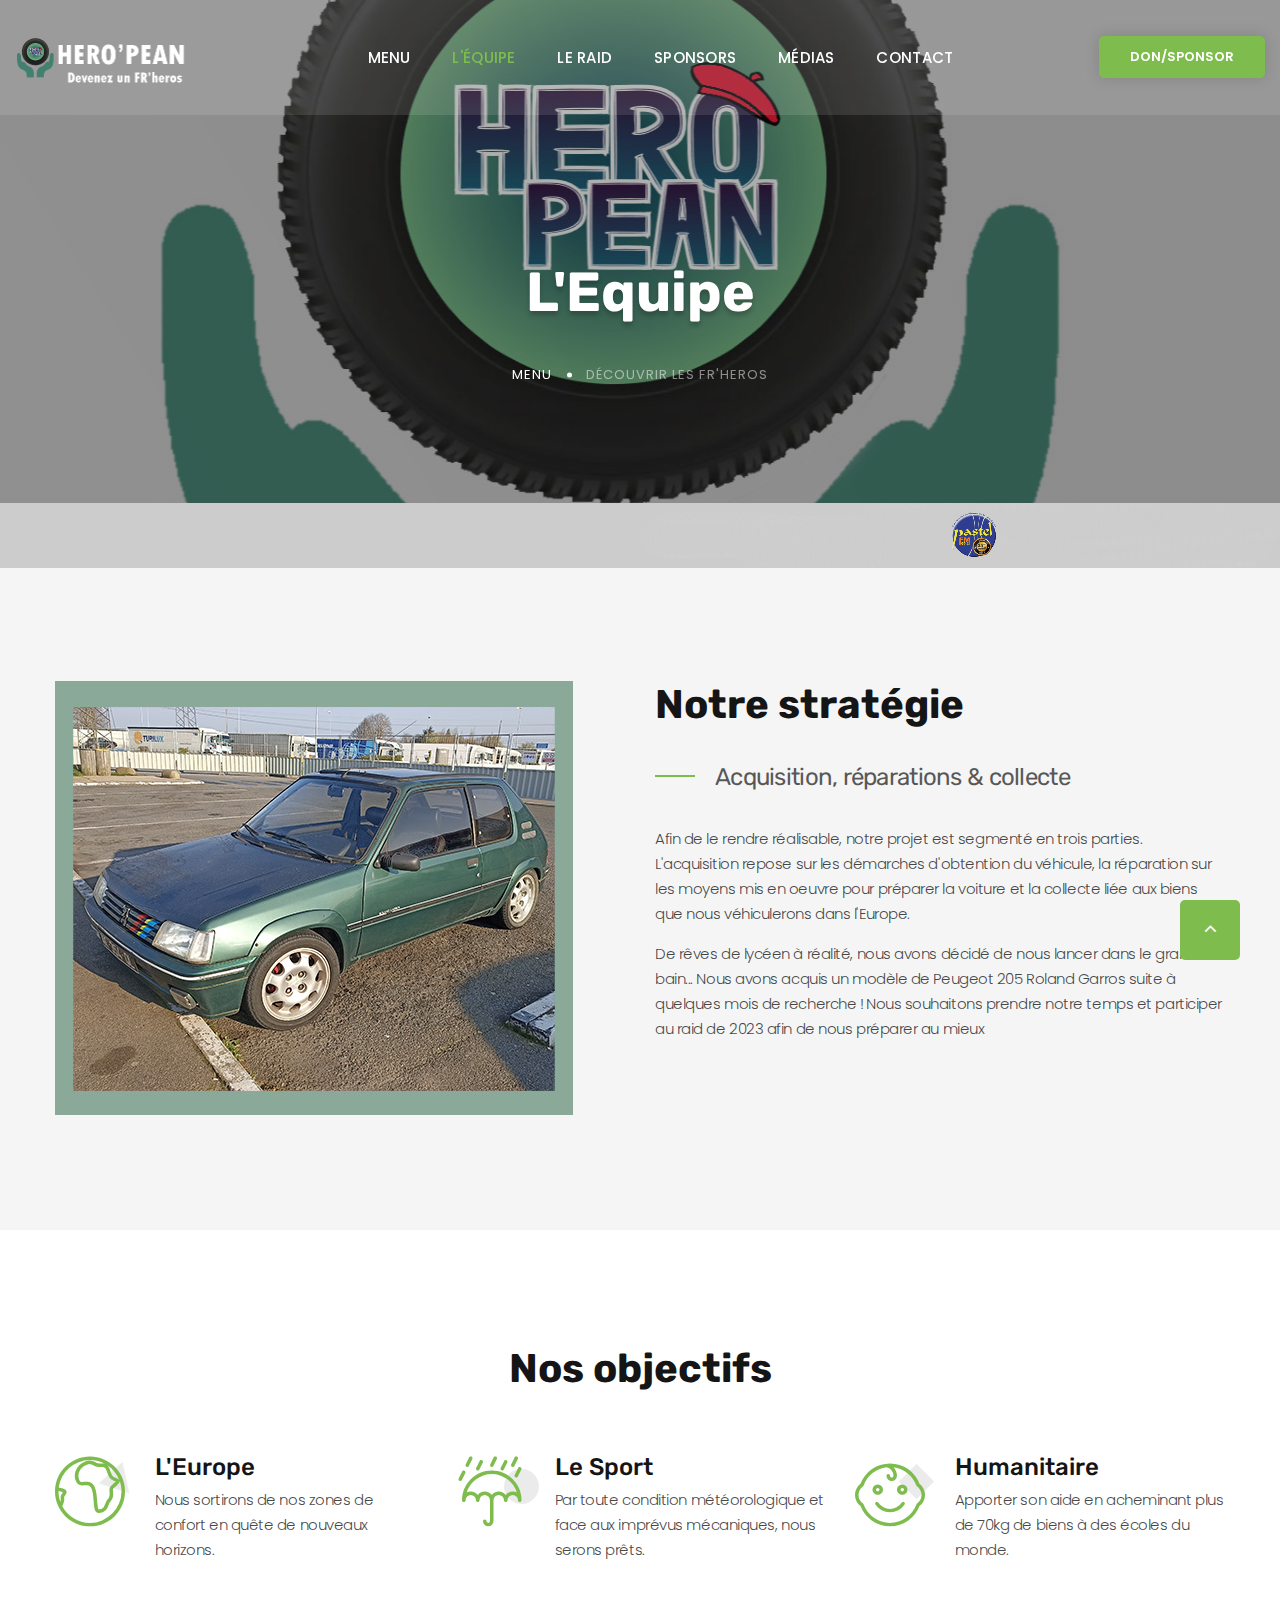
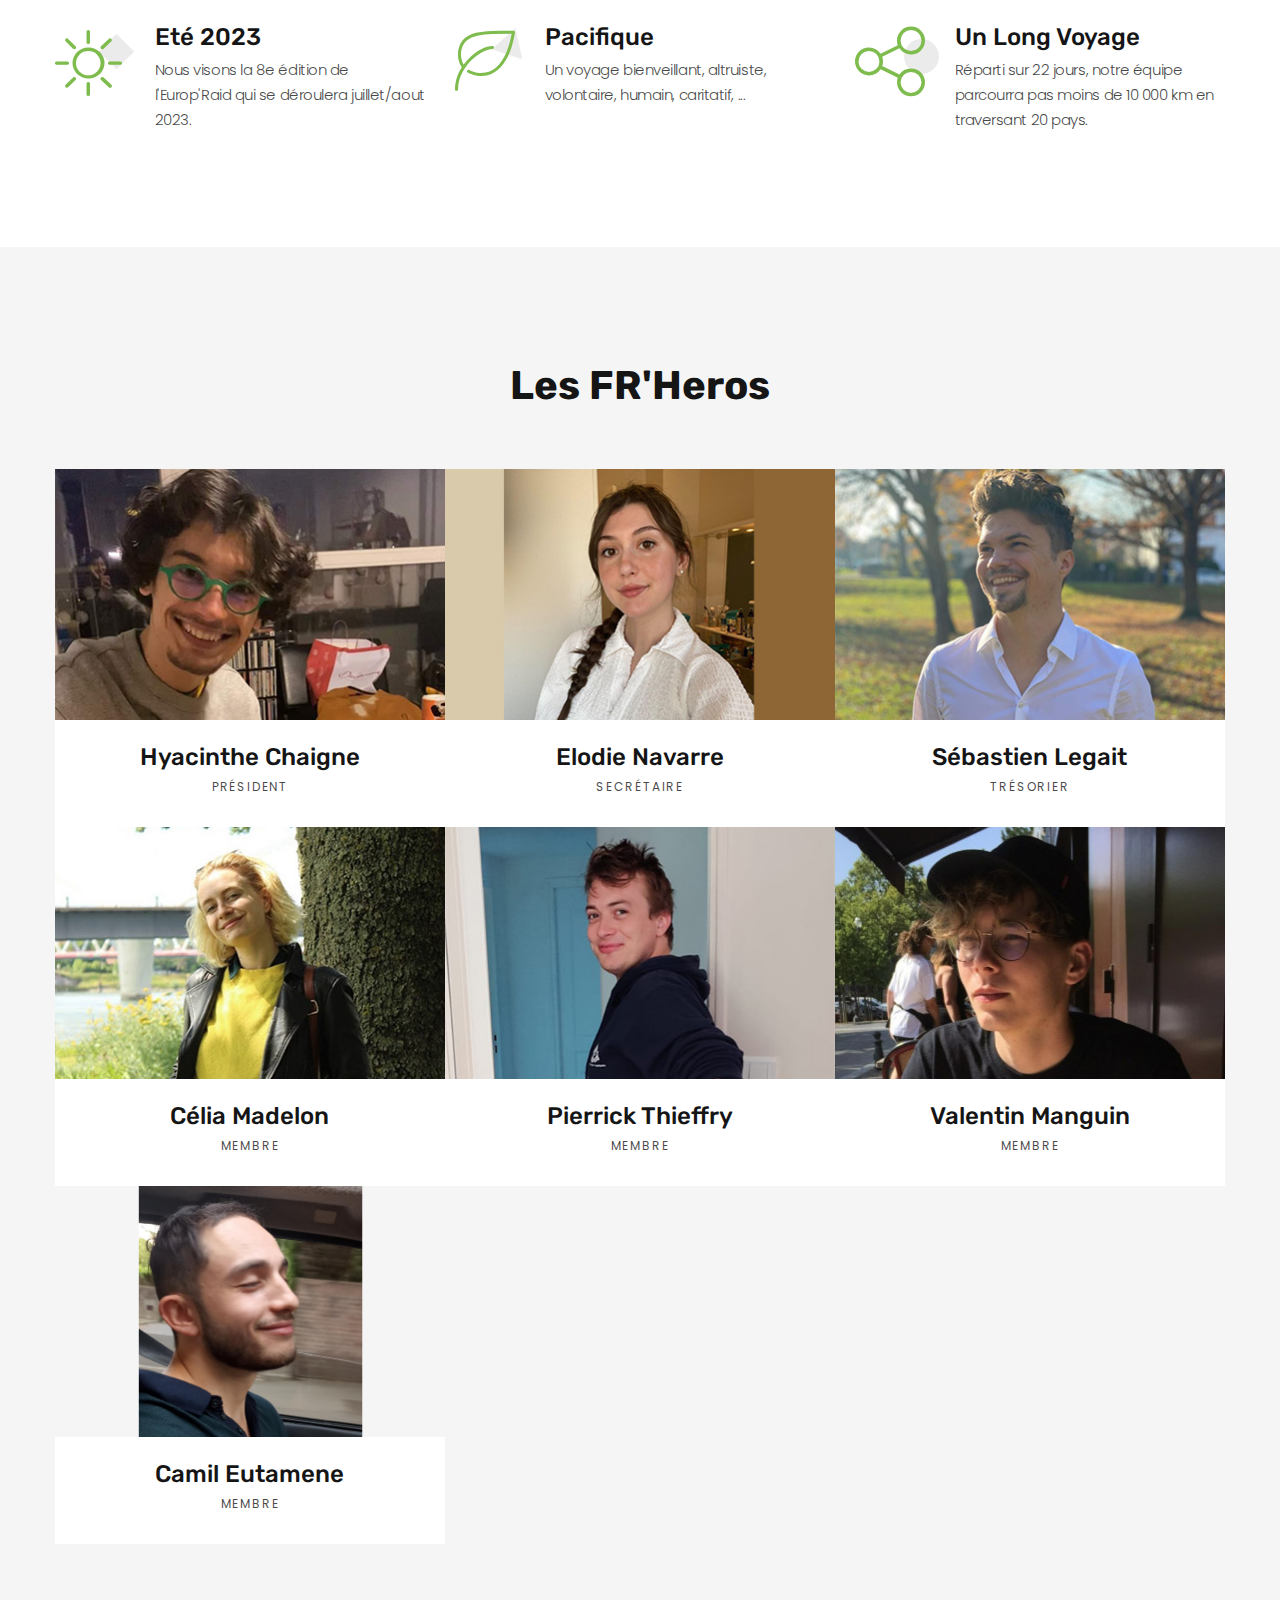
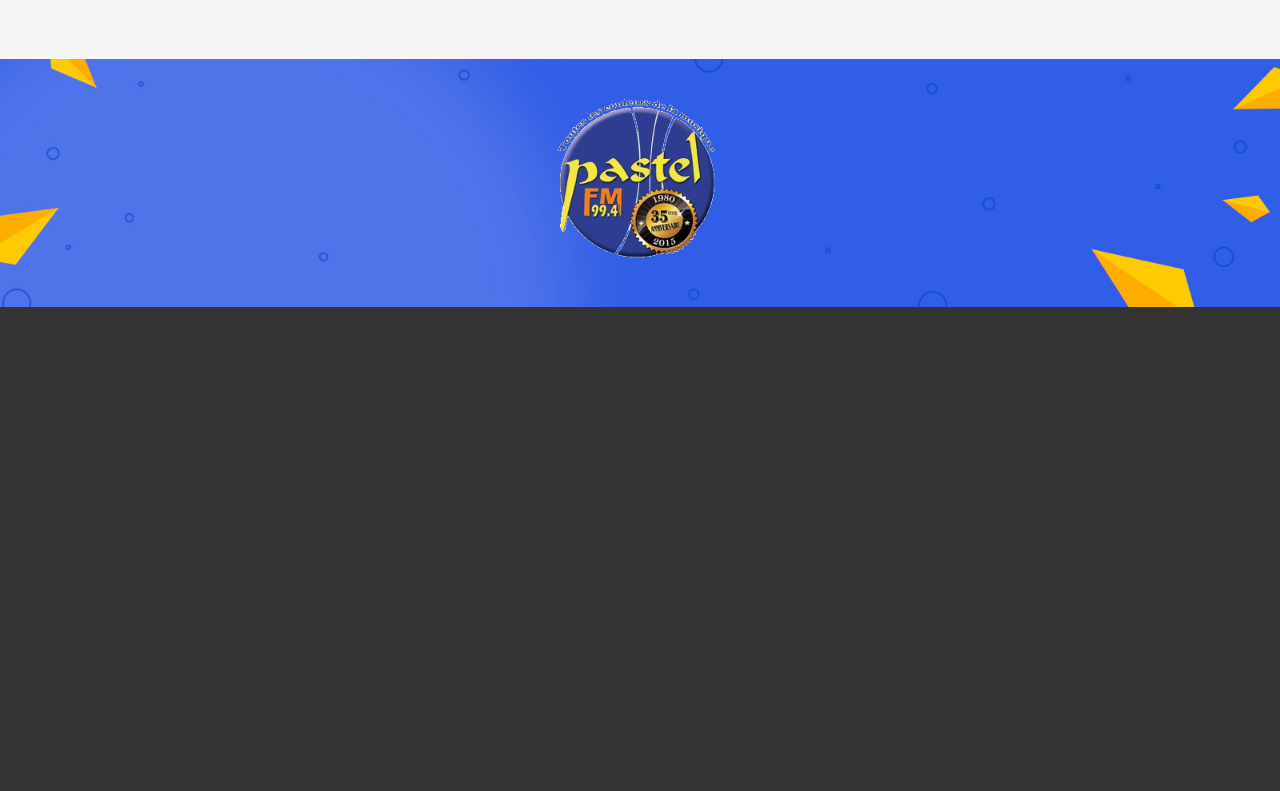
==== commit 167f7516: "camil + 1/2 sponso" ====
--- a/about-us.html
+++ b/about-us.html
@@ -216,6 +216,16 @@
                 </div>
               </div>
             </div>
+            <div class="col-md-6 col-lg-4">
+              <div class="team-classic">
+                <div class="team-classic-figure"><img src="images/team-classic-7-390x252.png" alt="" width="390" height="252"/>
+                </div>
+                <div class="team-classic-caption">
+                  <h4><a class="team-name" href="#">Camil Eutamene</a></h4>
+                  <p>Membre</p>
+                </div>
+              </div>
+            </div>
           </div>
         </div>
       </section><div class="section section-banner" style="background-image: url(images/banner/background-03-1920x310.jpg); background-image: -webkit-image-set( url(images/banner/background-03-1920x310.jpg) 1x, url(images/banner/background-03-3840x620.jpg) 2x )" target="_blank"><img src="images/banner/foreground-03-1600x310.png" srcset="images/banner/foreground-03-1600x310.png 1x, images/banner/foreground-03-3200x620.png 2x" alt="" width="1600" height="310"></div>
@@ -235,8 +245,8 @@
               </div>
               <div class="col-12">
                 <ul class="social-list">
-                  <li><a class="icon icon-sm icon-circle icon-circle-md icon-bg-white fa-facebook" href="https://www.facebook.com/Heropean-115274804507215"></a></li>
-                  <li><a class="icon icon-sm icon-circle icon-circle-md icon-bg-white fa-instagram" href="https://instagram.com/hero_pean"></a></li>
+                  <li><a class="icon icon-sm icon-circle icon-circle-md icon-bg-white fa-facebook" href="https://www.facebook.com/FRheropean/"></a></li>
+                  <li><a class="icon icon-sm icon-circle icon-circle-md icon-bg-white fa-instagram" href="https://www.instagram.com/FRheropean/"></a></li>
                   <li><a class="icon icon-sm icon-circle icon-circle-md icon-bg-white fa-linkedin" href="https://www.linkedin.com/company/85964538"></a></li>
                   <li><a class="icon icon-sm icon-circle icon-circle-md icon-bg-white fa-youtube-play" href="https://www.youtube.com/channel/UC9m34t3kYn1cjzw08zEvJ4g"></a></li>
                 </ul>
@@ -250,4 +260,4 @@
     <script src="js/core.min.js"></script>
     <script src="js/script.js"></script>
   </body>
-</html>+</html>
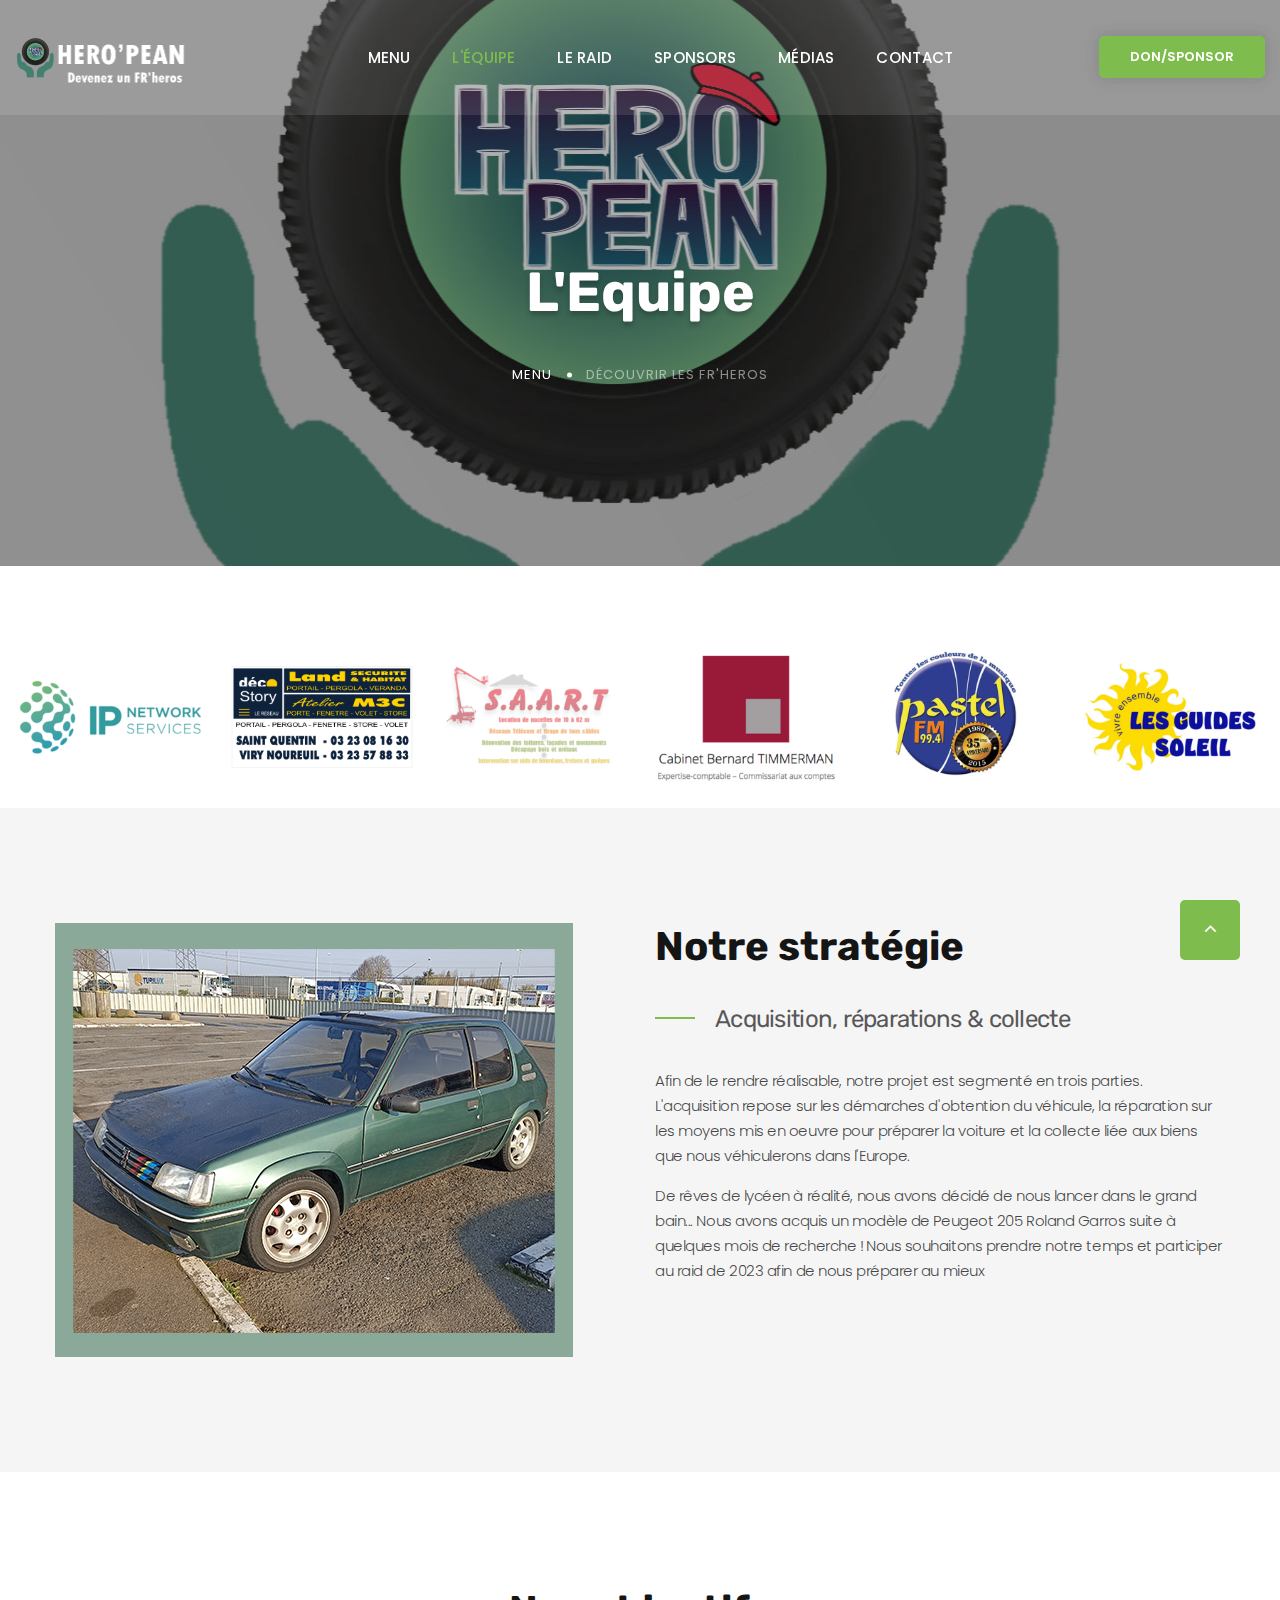
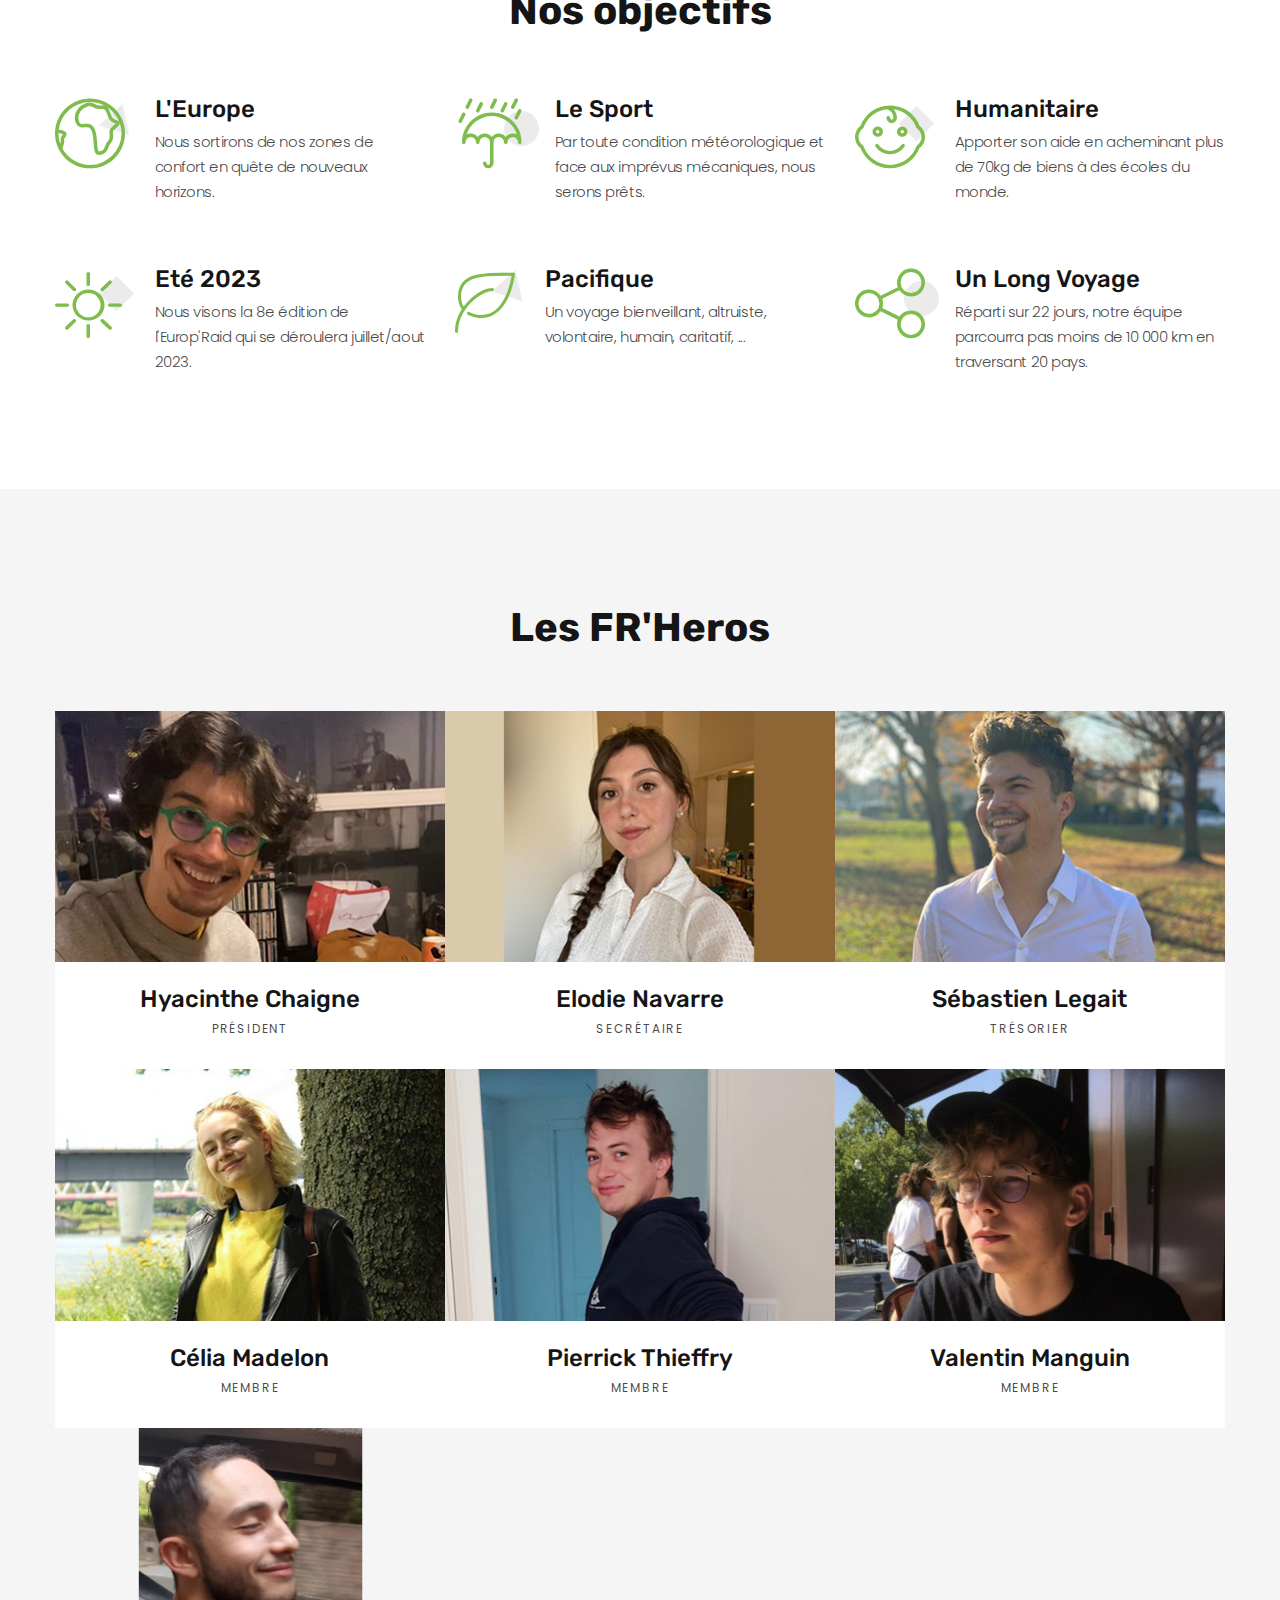
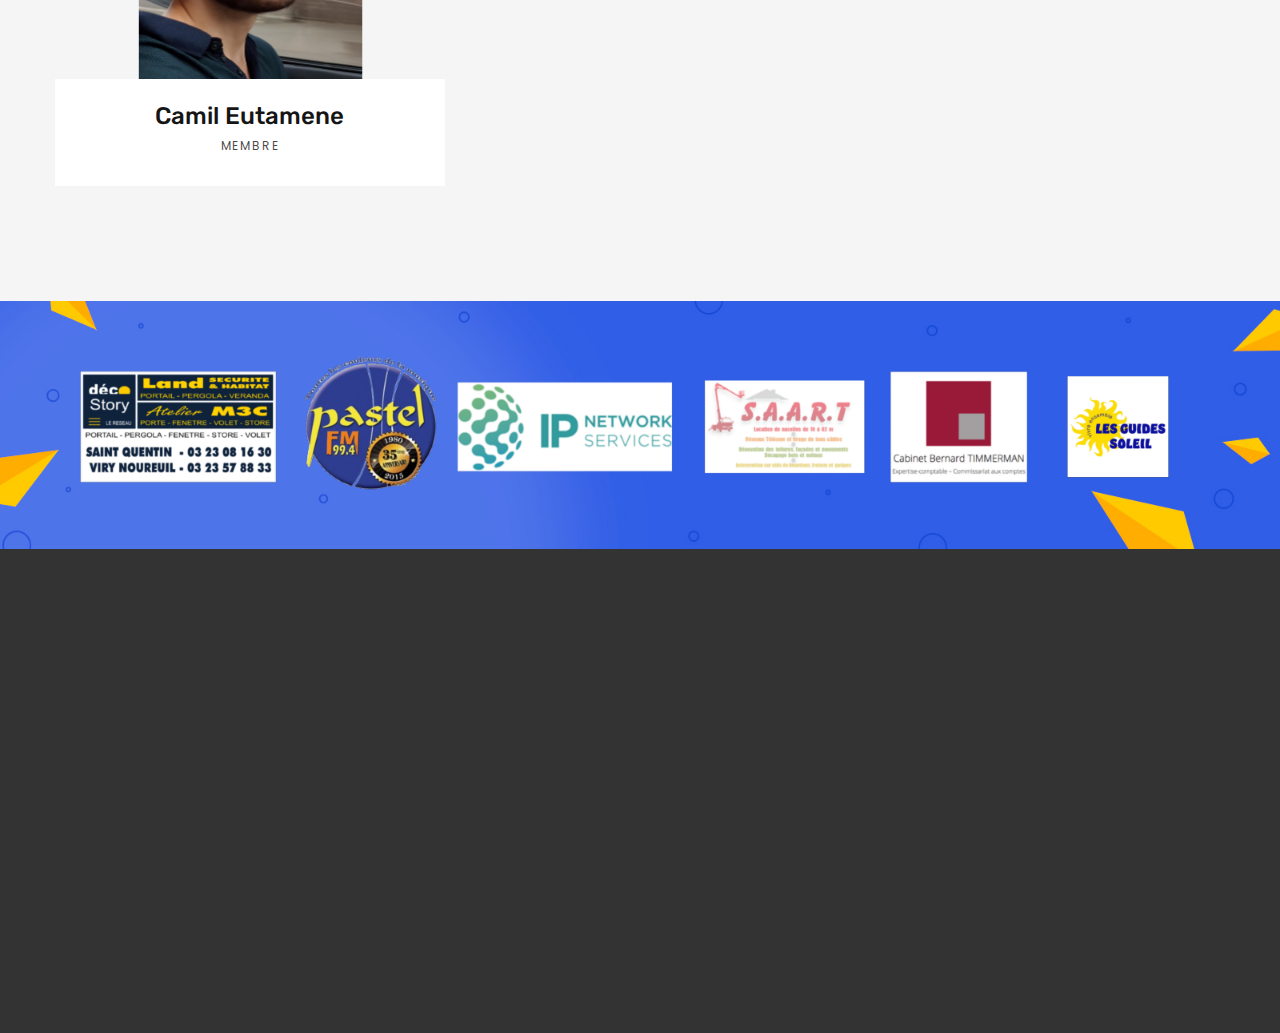
==== commit 7227c8fc: "gds" ====
--- a/about-us.html
+++ b/about-us.html
@@ -74,6 +74,26 @@
           </div>
         </div>
       </section>
+      <div class="row justify-content-center mx-1">
+        <div class="col">
+            <img src="images/sponsors/ipns.png">
+        </div>
+        <div class="col">
+            <img src="images/sponsors/m3c.png">
+        </div>
+        <div class="col">
+            <img src="images/sponsors/saart.png">
+        </div>
+        <div class="col">
+            <img src="images/sponsors/tim.png">
+        </div>
+        <div class="col">
+            <img src="images/sponsors/pastelfm.jpg">
+        </div>
+        <div class="col">
+            <img src="images/sponsors/gds.png">
+        </div>
+    </div>
       <section class="section section-lg bg-gray-1 bg-gray-1-decor">
         <div class="container">
           <div class="row row-50">
--- a/css/style.css
+++ b/css/style.css
@@ -1,9 +1,9 @@
 @charset "UTF-8";-/*
-* Trunk version 2.0.1
+/*+* Trunk version 2.0.1 */-/*
-* Contexts
+/*+* Contexts */ .post-corporate.post-corporate-img-bg, .section-main-bunner, .context-dark, .bg-gray-600, .bg-gray-700, .bg-gray-800, .bg-primary, .bg-pink, .bg-secondary, .bg-secondary-2, .bg-green, .post-corporate.post-corporate-img-bg h1,@@ -108,8 +108,8 @@
 	text-decoration: none; } -/*
-* Typography
+/*+* Typography */ body { 	font-family: "Poppins", sans-serif;@@ -362,8 +362,8 @@
 	text-transform: uppercase; } -/*
-* Brand
+/*+* Brand */ .brand { 	display: inline-block;@@ -377,8 +377,8 @@
 	display: block; } -/*
-* Links
+/*+* Links */ a { 	transition: all 0.3s ease-in-out;@@ -420,8 +420,8 @@
 	margin-top: 35px; } -/*
-* Blocks
+/*+* Blocks */ .block-center, .block-sm, .block-lg { 	margin-left: auto;@@ -551,8 +551,8 @@
 	} } -/*
-* Boxes
+/*+* Boxes */ .box-color { 	width: 54px;@@ -707,8 +707,8 @@
 	transform: rotate(-90deg) translateY(-40px); } -/*
-*  testimonials
+/*+*  testimonials */ .team-classic { 	position: relative;@@ -944,8 +944,8 @@
 	} } -/*
- * Box Causes
+/*+ * Box Causes */ .box-causes { 	max-width: 372px;@@ -1018,8 +1018,8 @@
 	} } -/*
-* Element groups
+/*+* Element groups */ html .group { 	margin-bottom: -20px;@@ -1120,8 +1120,8 @@
 	margin-top: 20px; } -/*
-* Responsive units
+/*+* Responsive units */ .unit { 	display: flex;@@ -1160,11 +1160,11 @@
 	margin-left: 7px; } -/*
-* Lists
+/*+* Lists */-/*
-* Vertical list
+/*+* Vertical list */ .list > li + li { 	margin-top: 10px;@@ -1214,8 +1214,8 @@
 	} } -/*
-* List inline
+/*+* List inline */ .list-inline > li { 	display: inline-block;@@ -1243,8 +1243,8 @@
 	} } -/*
-* List terms
+/*+* List terms */ .list-terms dt + dd { 	margin-top: 5px;@@ -1258,8 +1258,8 @@
 	margin-top: 25px; } -/*
-* Index list
+/*+* Index list */ .index-list { 	counter-reset: li;@@ -1270,8 +1270,8 @@
 	counter-increment: li; } -/*
-* Marked list
+/*+* Marked list */ .list-marked { 	text-align: left;@@ -1308,8 +1308,8 @@
 	margin-top: 10px; } -/*
-* Ordered List
+/*+* Ordered List */ .list-ordered { 	counter-reset: li;@@ -1431,8 +1431,8 @@
 	opacity: 1; } -/*
-* Images
+/*+* Images */ img { 	display: inline-block;@@ -1444,8 +1444,8 @@
 	width: 100%; } -/*
-* Icons
+/*+* Icons */ .icon { 	display: inline-block;@@ -1563,8 +1563,8 @@
 	} } -/*
-* Tables custom
+/*+* Tables custom */ .table-custom { 	width: 100%;@@ -1680,8 +1680,8 @@
 	} } -/*
-* Dividers
+/*+* Dividers */ hr { 	margin-top: 0;@@ -1702,8 +1702,8 @@
 	background-color: #7FBC4E; } -/*
-* Buttons
+/*+* Buttons */ .button { 	position: relative;@@ -2230,8 +2230,8 @@
 	} } -/*
-* Form styles
+/*+* Form styles */ .rd-form { 	position: relative;@@ -2715,8 +2715,8 @@
 	background: #f5f5f5; } -/*
-* Posts
+/*+* Posts */ .badge { 	padding: 4px 10px;@@ -3193,8 +3193,8 @@
 	vertical-align: middle; } -/*
-* Quotes
+/*+* Quotes */ .quote-primary-mark { 	position: relative;@@ -3245,16 +3245,16 @@
 	margin-top: 10px; } -/*
-* Thumbnails
+/*+* Thumbnails */ .figure-light figcaption { 	padding-top: 10px; 	color: #C4C4C4; } -/*
-* Breadcrumbs
+/*+* Breadcrumbs */ .breadcrumbs-custom { 	position: relative;@@ -3365,8 +3365,8 @@
 	} } -/*
-* Pagination custom
+/*+* Pagination custom */ .pagination { 	font-size: 0;@@ -3476,8 +3476,8 @@
 	box-shadow: none; } -/*
-* Snackbars
+/*+* Snackbars */ .snackbars { 	padding: 9px 16px;@@ -3522,8 +3522,8 @@
 	} } -/*
-* Footers
+/*+* Footers */ .footer-classic { 	padding: 90px 0;@@ -3772,8 +3772,8 @@
 	max-width: 100%; } -/*
-* Page layout
+/*+* Page layout */ .page { 	position: relative;@@ -3829,8 +3829,8 @@
 	max-width: 1920px; } -/*
-* Text styling
+/*+* Text styling */ .text-italic { 	font-style: italic;@@ -3954,8 +3954,8 @@
 	font-weight: 900; } -/*
-* Offsets
+/*+* Offsets */ * + p { 	margin-top: 15px;@@ -4262,8 +4262,8 @@
 	} } -/*
-* Sections
+/*+* Sections */ .section-xs { 	padding: 25px 0;@@ -4435,16 +4435,6 @@
 	} } -.section-main-bunner:after {-	content: '';-	z-index: 10;-	position: absolute;-	left: 0;-	right: 0;-	bottom: -2px;-	height: 66px;-	background-image: url("../images/decor-wave-bottom.png");-}  .section-main-bunner .main-bunner-title { 	text-shadow: 0px 4px 4px rgba(0, 0, 0, 0.25);@@ -4727,8 +4717,8 @@
 	background: #2C3AB6; } -/*
-* Grid modules
+/*+* Grid modules */ .grid-demo { 	letter-spacing: 0;@@ -4833,8 +4823,8 @@
 	padding-right: 7px; } -/*
-* Backgrounds
+/*+* Backgrounds */ .post-corporate.post-corporate-img-bg .brand .brand-logo-dark, .section-main-bunner .brand .brand-logo-dark, .context-dark .brand .brand-logo-dark, .bg-gray-600 .brand .brand-logo-dark, .bg-gray-700 .brand .brand-logo-dark, .bg-gray-800 .brand .brand-logo-dark, .bg-primary .brand .brand-logo-dark, .bg-pink .brand .brand-logo-dark, .bg-secondary .brand .brand-logo-dark, .bg-secondary-2 .brand .brand-logo-dark, .bg-green .brand .brand-logo-dark { 	display: none;@@ -4892,8 +4882,8 @@
 	color: #151515; } -/*
-* Light Backgrounds
+/*+* Light Backgrounds */ .bg-default { 	background-color: #ffffff;@@ -4907,16 +4897,6 @@
 	position: relative; } -.bg-default-decor:before {-	content: '';-	position: absolute;-	z-index: 1;-	left: 0;-	right: 0;-	bottom: calc( 100% - 2px);-	height: 65px;-	background-image: url("../images/decor-wave-bottom.png");-}  .bg-gray-100 { 	background-color: #edeff4;@@ -4954,19 +4934,9 @@
 	position: relative; } -.bg-gray-1-decor:before {-	content: '';-	position: absolute;-	z-index: 1;-	left: 0;-	right: 0;-	bottom: calc( 100% - 2px);-	height: 65px;-	background-image: url("../images/decor-gray-top.png");-}--/*
-* Dark Backgrounds
++/*+* Dark Backgrounds */ .bg-gray-600 { 	background-color: #3C3C3C;@@ -5030,8 +5000,8 @@
 	background: linear-gradient(359.73deg, #3A092F 0.9%, rgba(60, 55, 79, 0.45) 107.43%); } -/*
-* Accent Backgrounds
+/*+* Accent Backgrounds */ .bg-primary { 	background: #7FBC4E;@@ -5073,8 +5043,8 @@
 	padding-top: 0; } -/*
-* Background Image
+/*+* Background Image */ [class*='bg-'] { 	background-size: cover;@@ -5167,8 +5137,8 @@
 	transform: skewY(-31deg); } -/*
-* Utilities custom
+/*+* Utilities custom */ .height-fill { 	position: relative;@@ -5261,9 +5231,9 @@
 	margin-right: .125em; } -/*
-*
-* Animate.css
+/*+*+* Animate.css */ .animated { 	-webkit-animation-duration: 1s;@@ -5578,9 +5548,9 @@
 	animation-name: slideOutDown; } -/*
-*
-* Preloader
+/*+*+* Preloader */ .preloader { 	position: fixed;@@ -5640,9 +5610,9 @@
 	} } -/*
-*
-* ToTop
+/*+*+* ToTop */ .ui-to-top { 	position: fixed;@@ -5689,9 +5659,9 @@
 	} } -/*
-*
-* RD Navbar
+/*+*+* RD Navbar */ @keyframes rd-navbar-slide-down { 	0% {@@ -5911,8 +5881,8 @@
 	display: none; } -/*
-* @subsection  RD Navbar Static
+/*+* @subsection  RD Navbar Static */ .rd-navbar-static { 	display: block;@@ -6261,9 +6231,9 @@
 	position: relative; } -/*
-*
-* RD Navbar Fixed
+/*+*+* RD Navbar Fixed */ .rd-navbar-fixed { 	display: block;@@ -6730,10 +6700,10 @@
 	padding-top: 56px; } -/**
-*
-* RD Navbar Classic
-* =====================================================
+/**+*+* RD Navbar Classic+* ===================================================== */ .rd-navbar-classic.rd-navbar-static { 	background: rgba(255, 255, 255, 0.11);@@ -6822,17 +6792,17 @@
 	margin-left: 15px; } -/*
-*
-* Tooltop Custom
+/*+*+* Tooltop Custom */ .tooltip { 	font-size: 15px; 	line-height: 1.2; } -/*
-* Material Parallax
+/*+* Material Parallax */ .parallax-container { 	position: relative;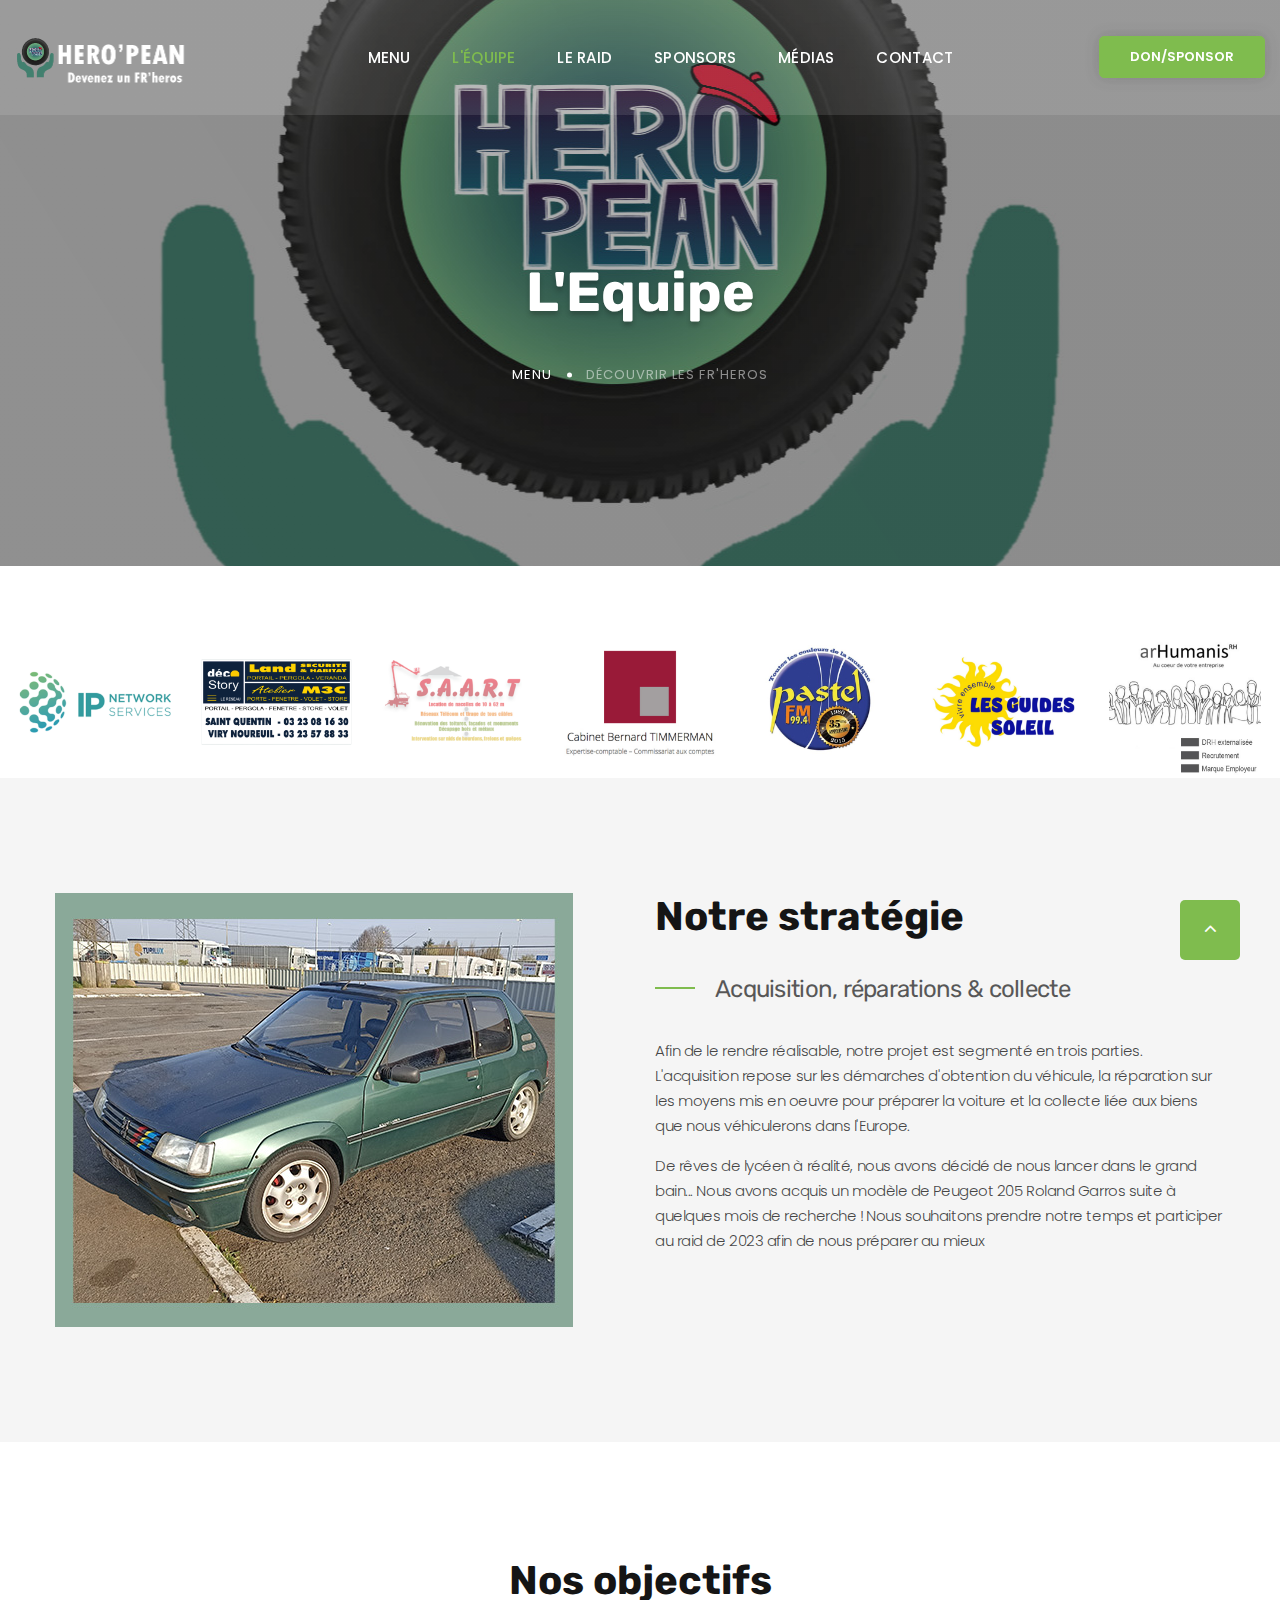
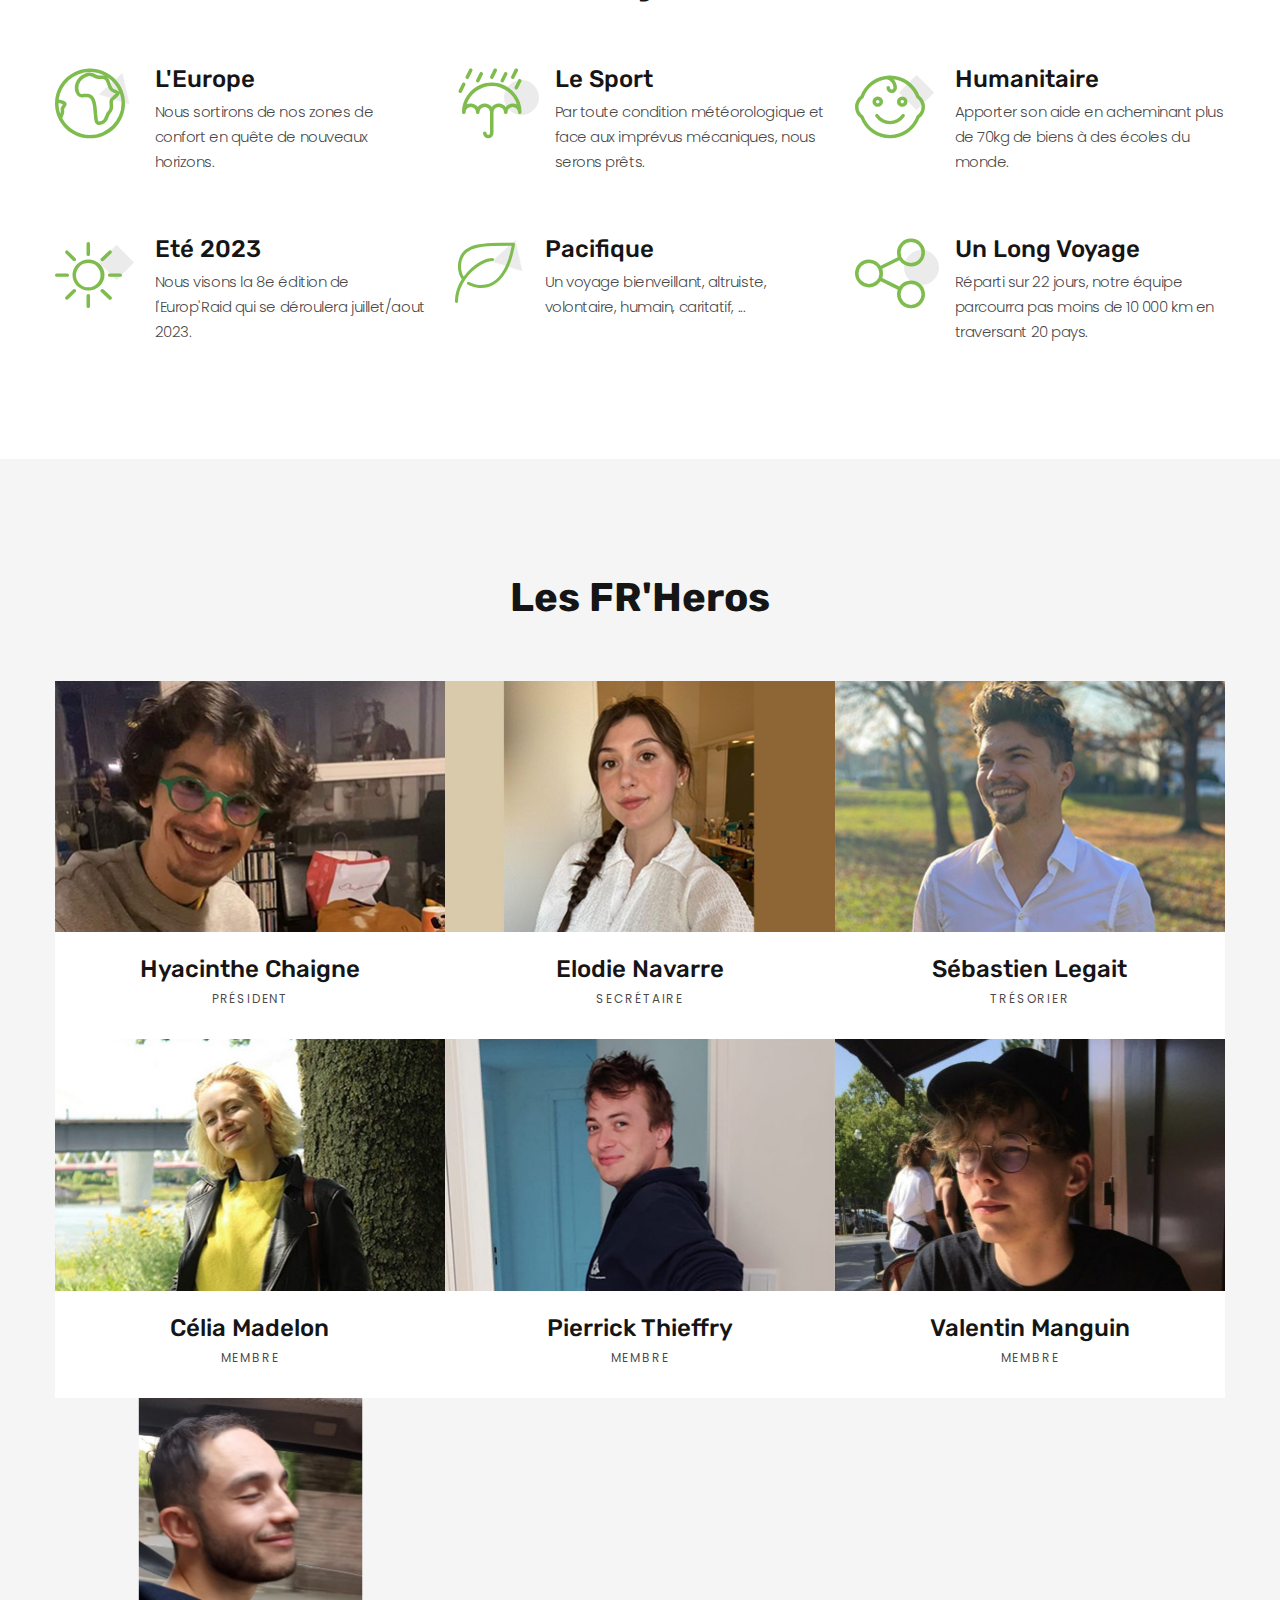
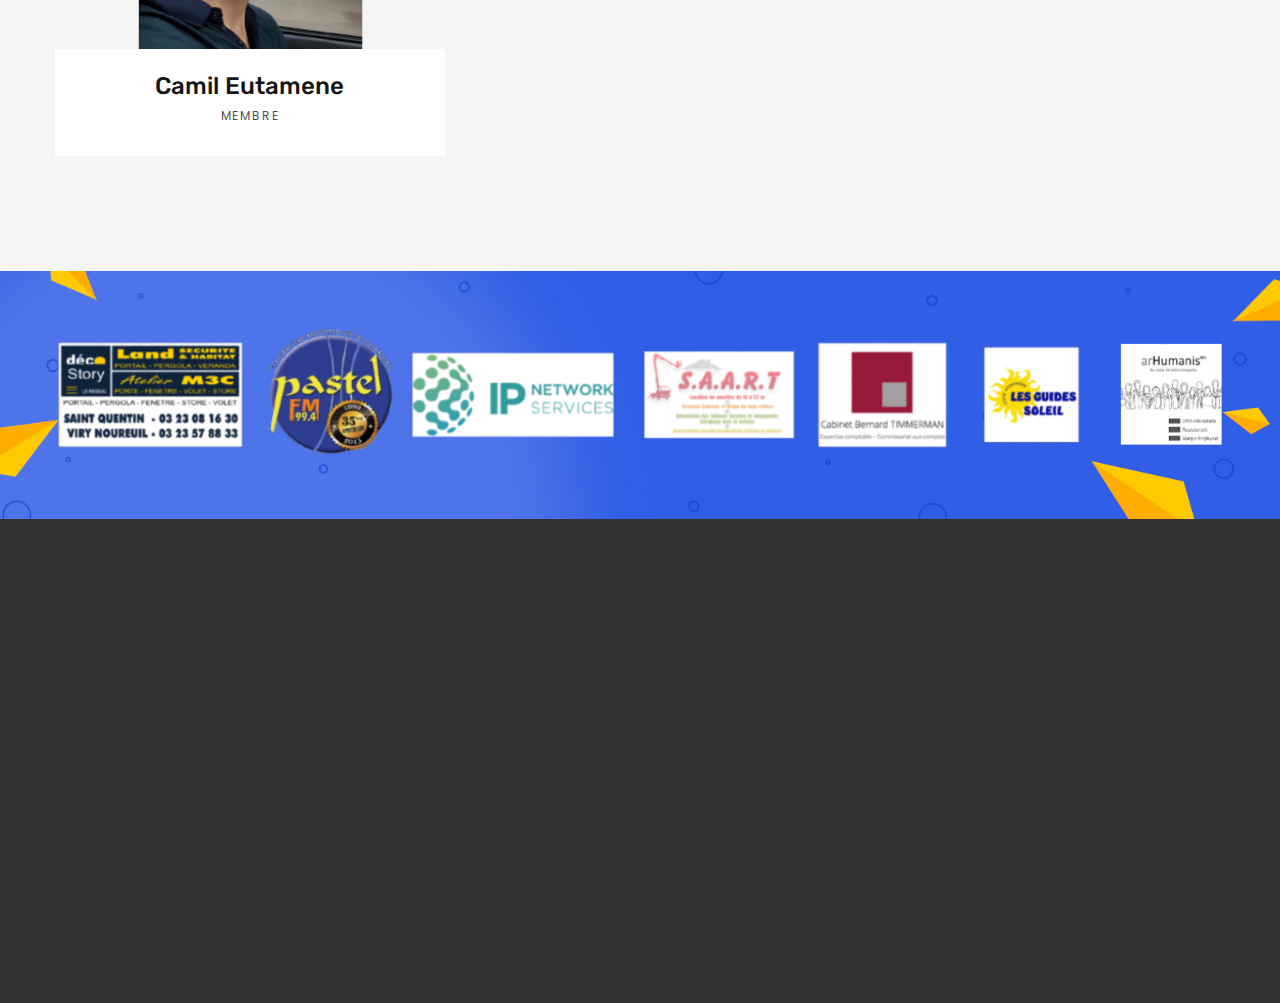
==== commit 95c06e97: "arh" ====
--- a/about-us.html
+++ b/about-us.html
@@ -93,6 +93,9 @@
         <div class="col">
             <img src="images/sponsors/gds.png">
         </div>
+        <div class="col">
+            <img src="images/sponsors/arh.png">
+        </div>
     </div>
       <section class="section section-lg bg-gray-1 bg-gray-1-decor">
         <div class="container">
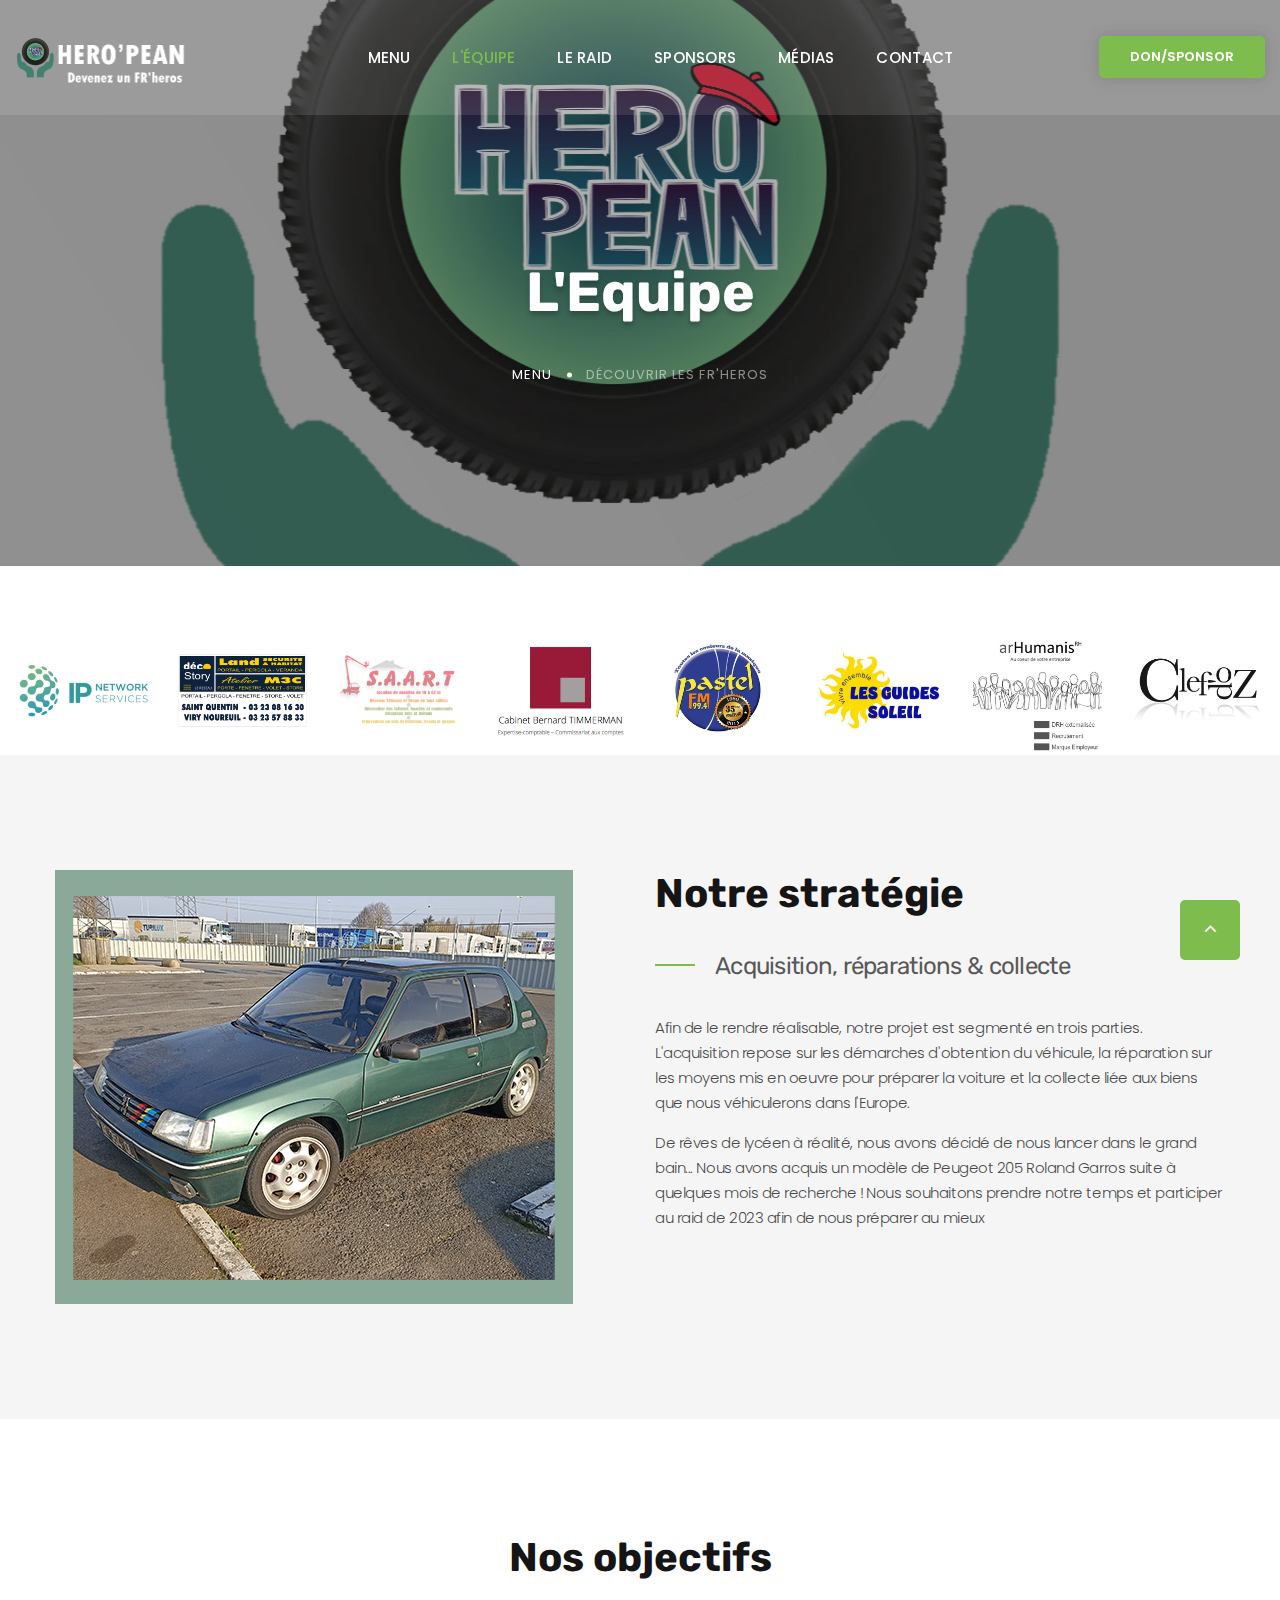
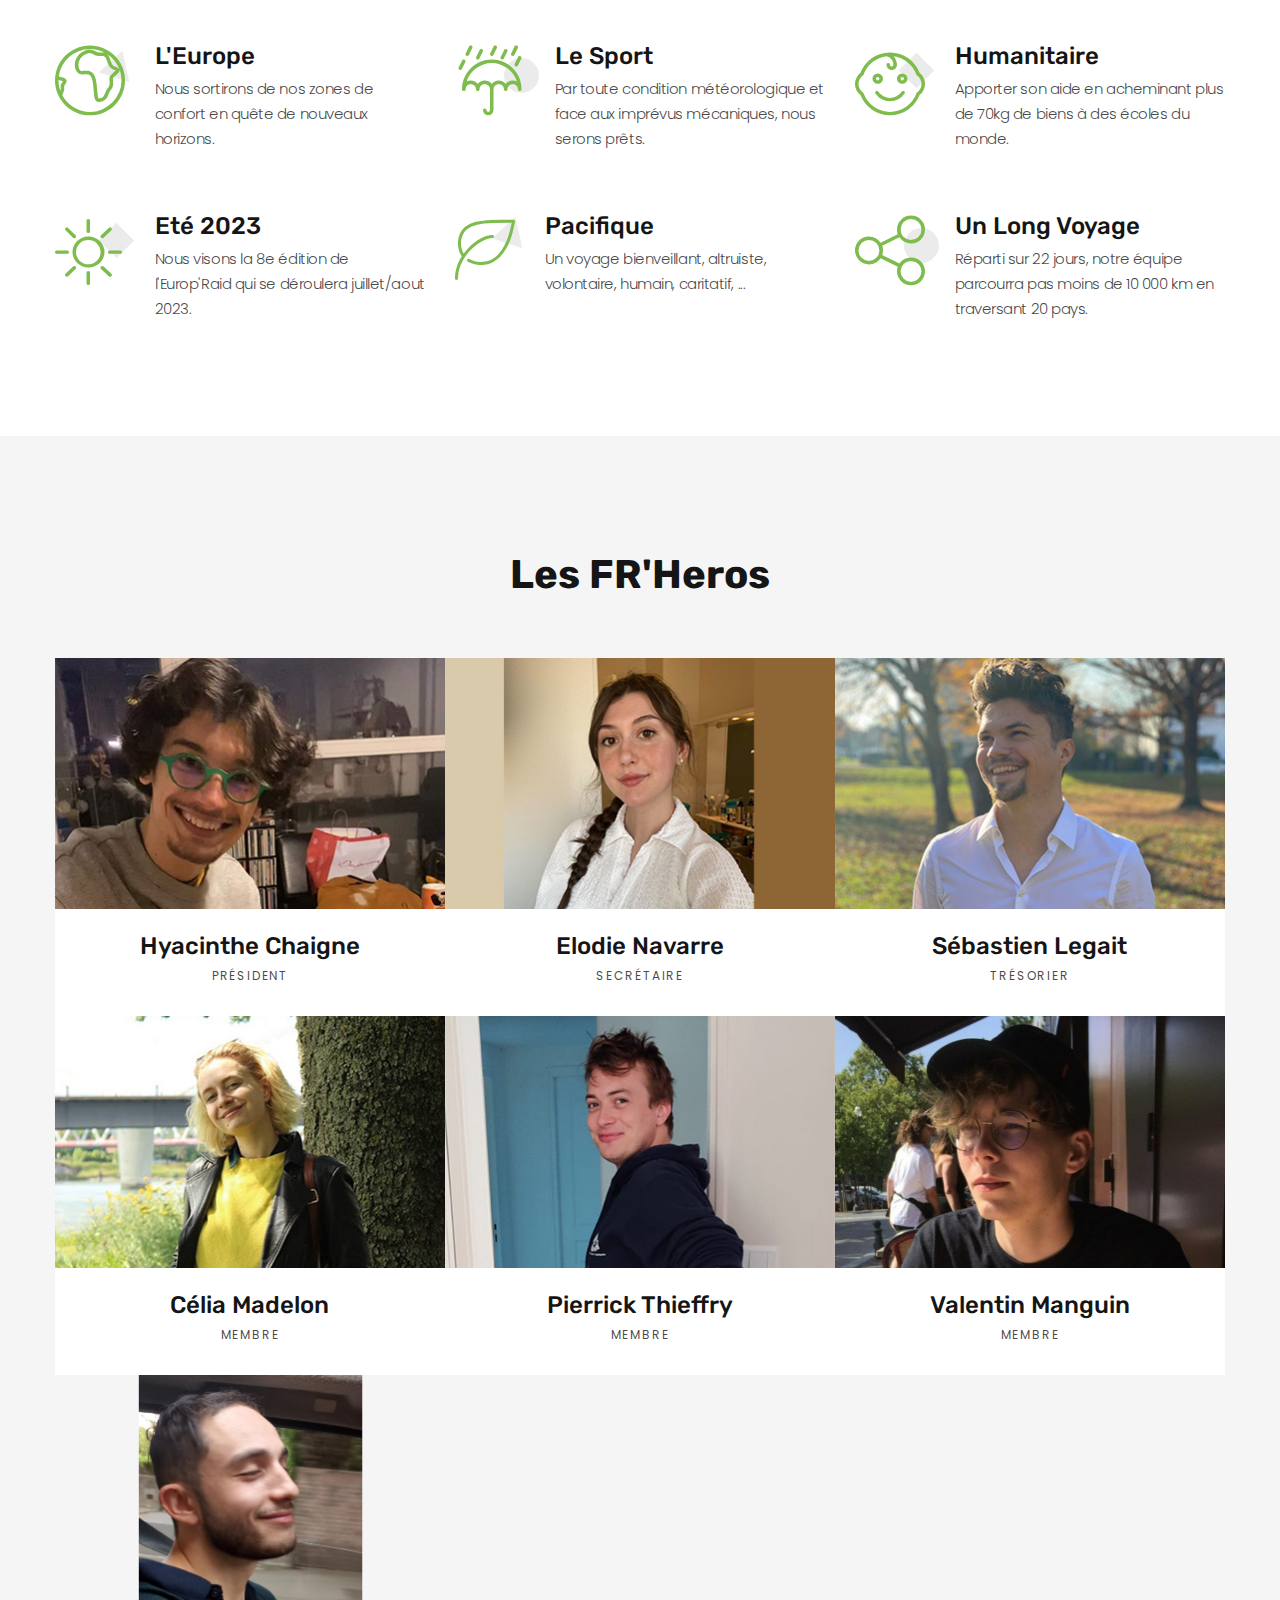
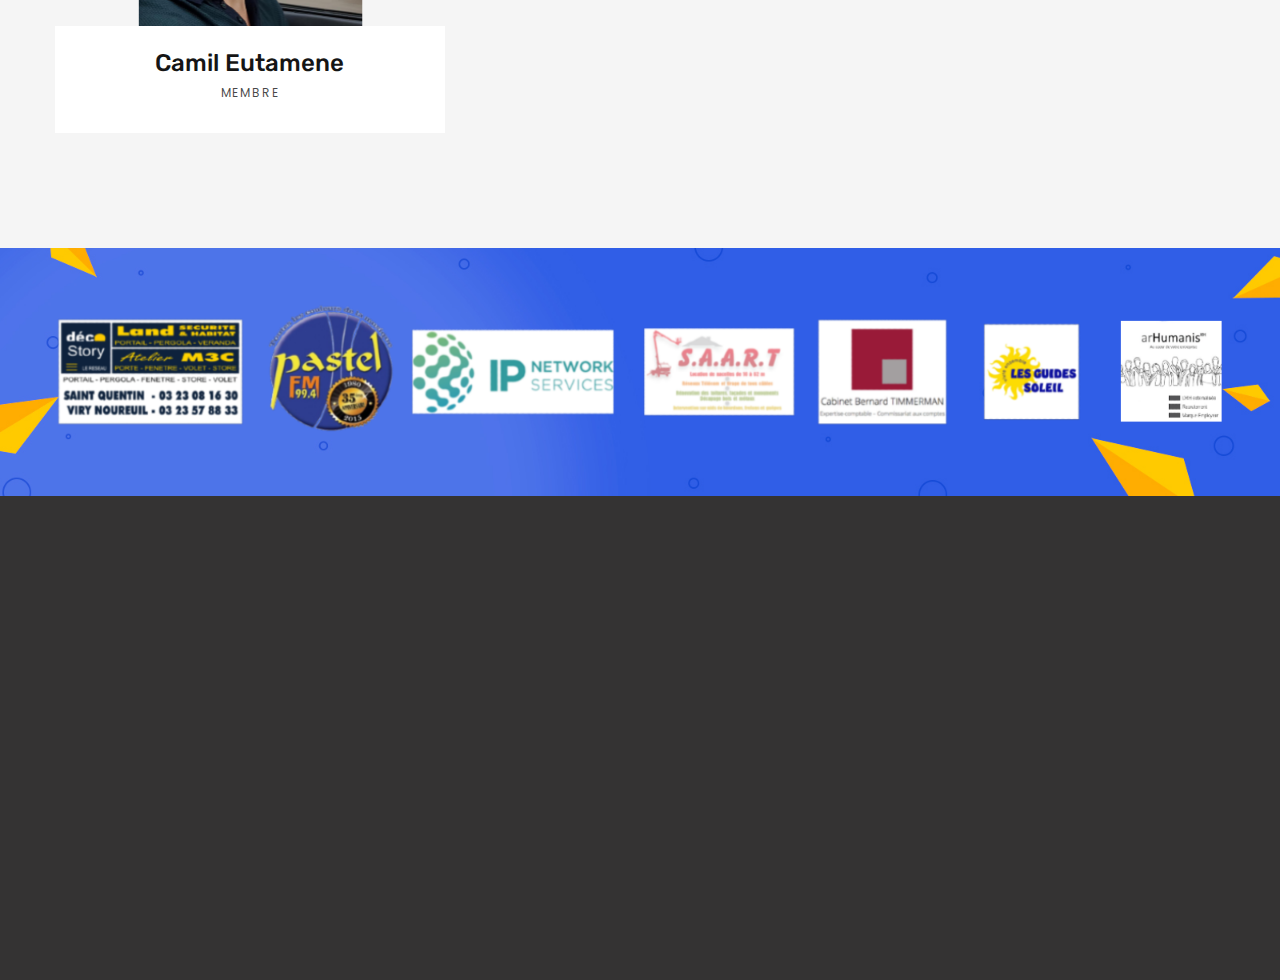
==== commit feca9d5c: "cle" ====
--- a/about-us.html
+++ b/about-us.html
@@ -96,6 +96,9 @@
         <div class="col">
             <img src="images/sponsors/arh.png">
         </div>
+        <div class="col">
+            <img src="images/sponsors/cle.png">
+        </div>
     </div>
       <section class="section section-lg bg-gray-1 bg-gray-1-decor">
         <div class="container">
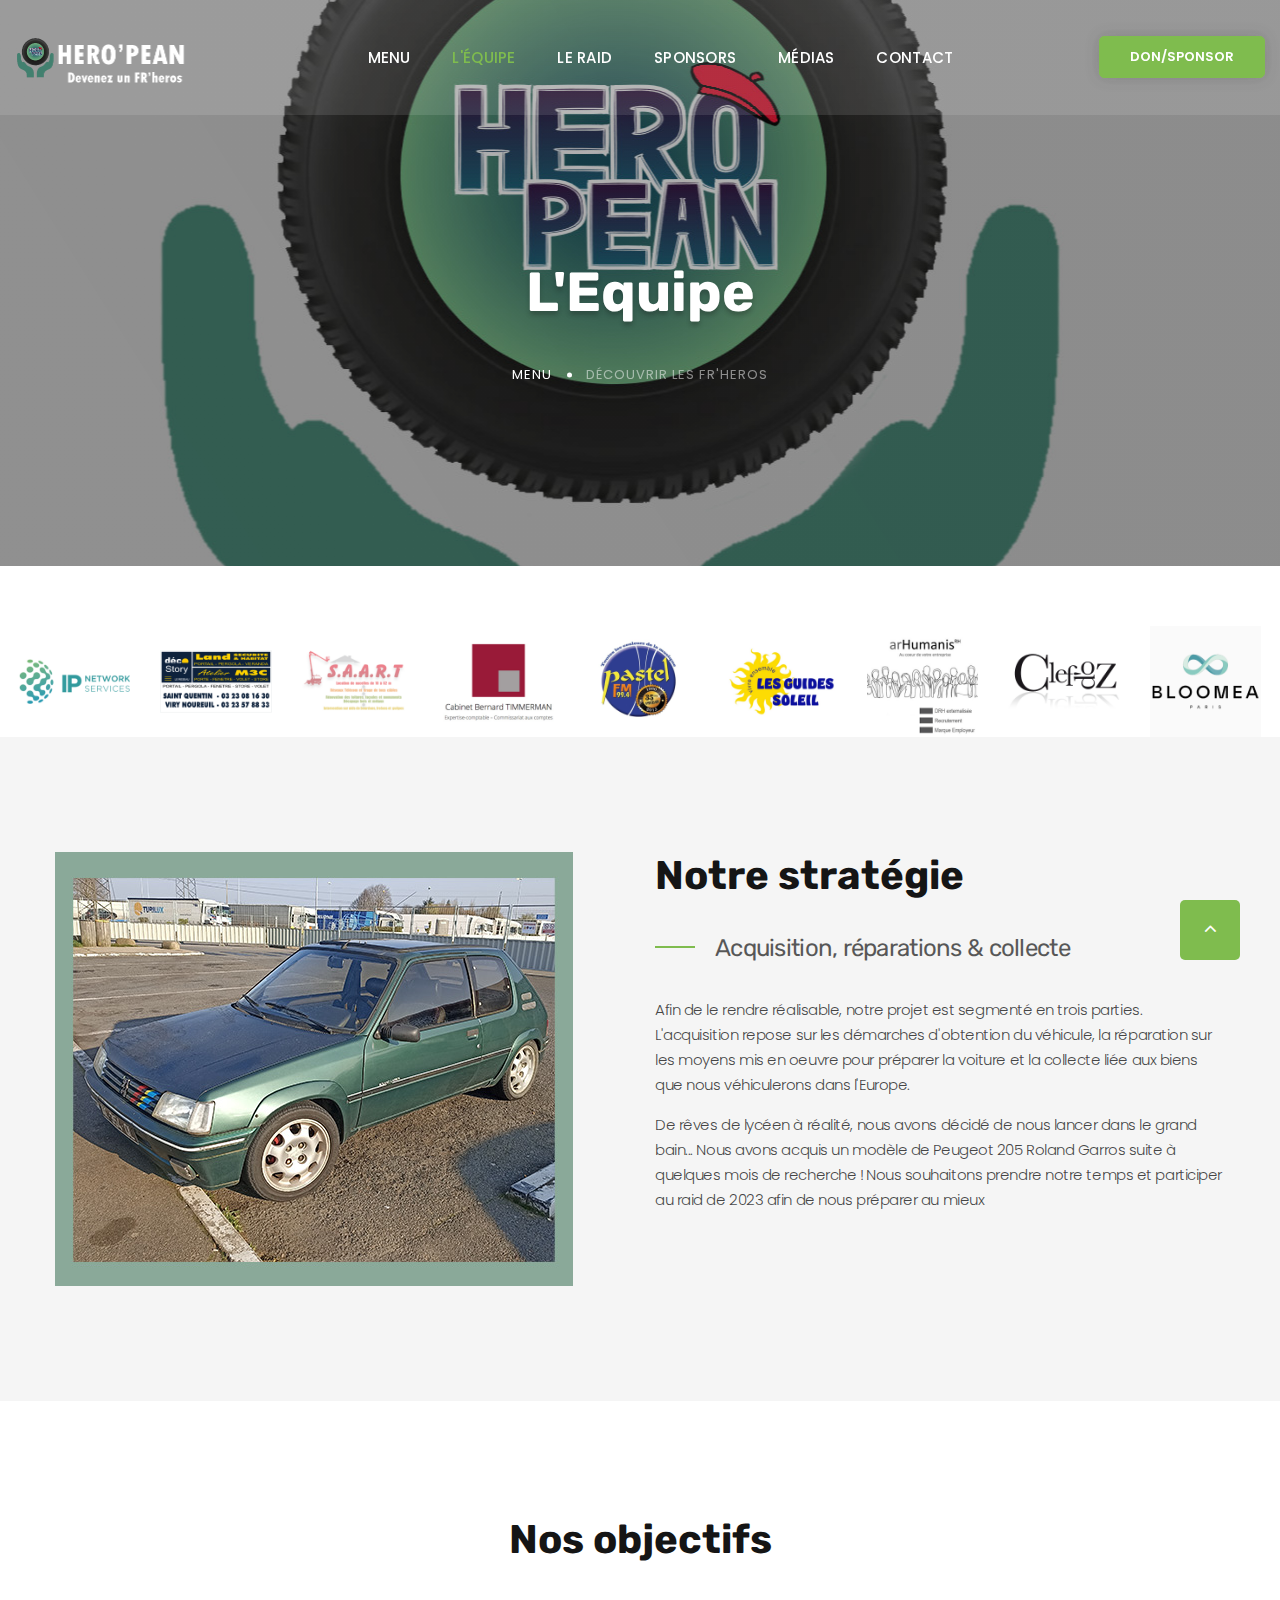
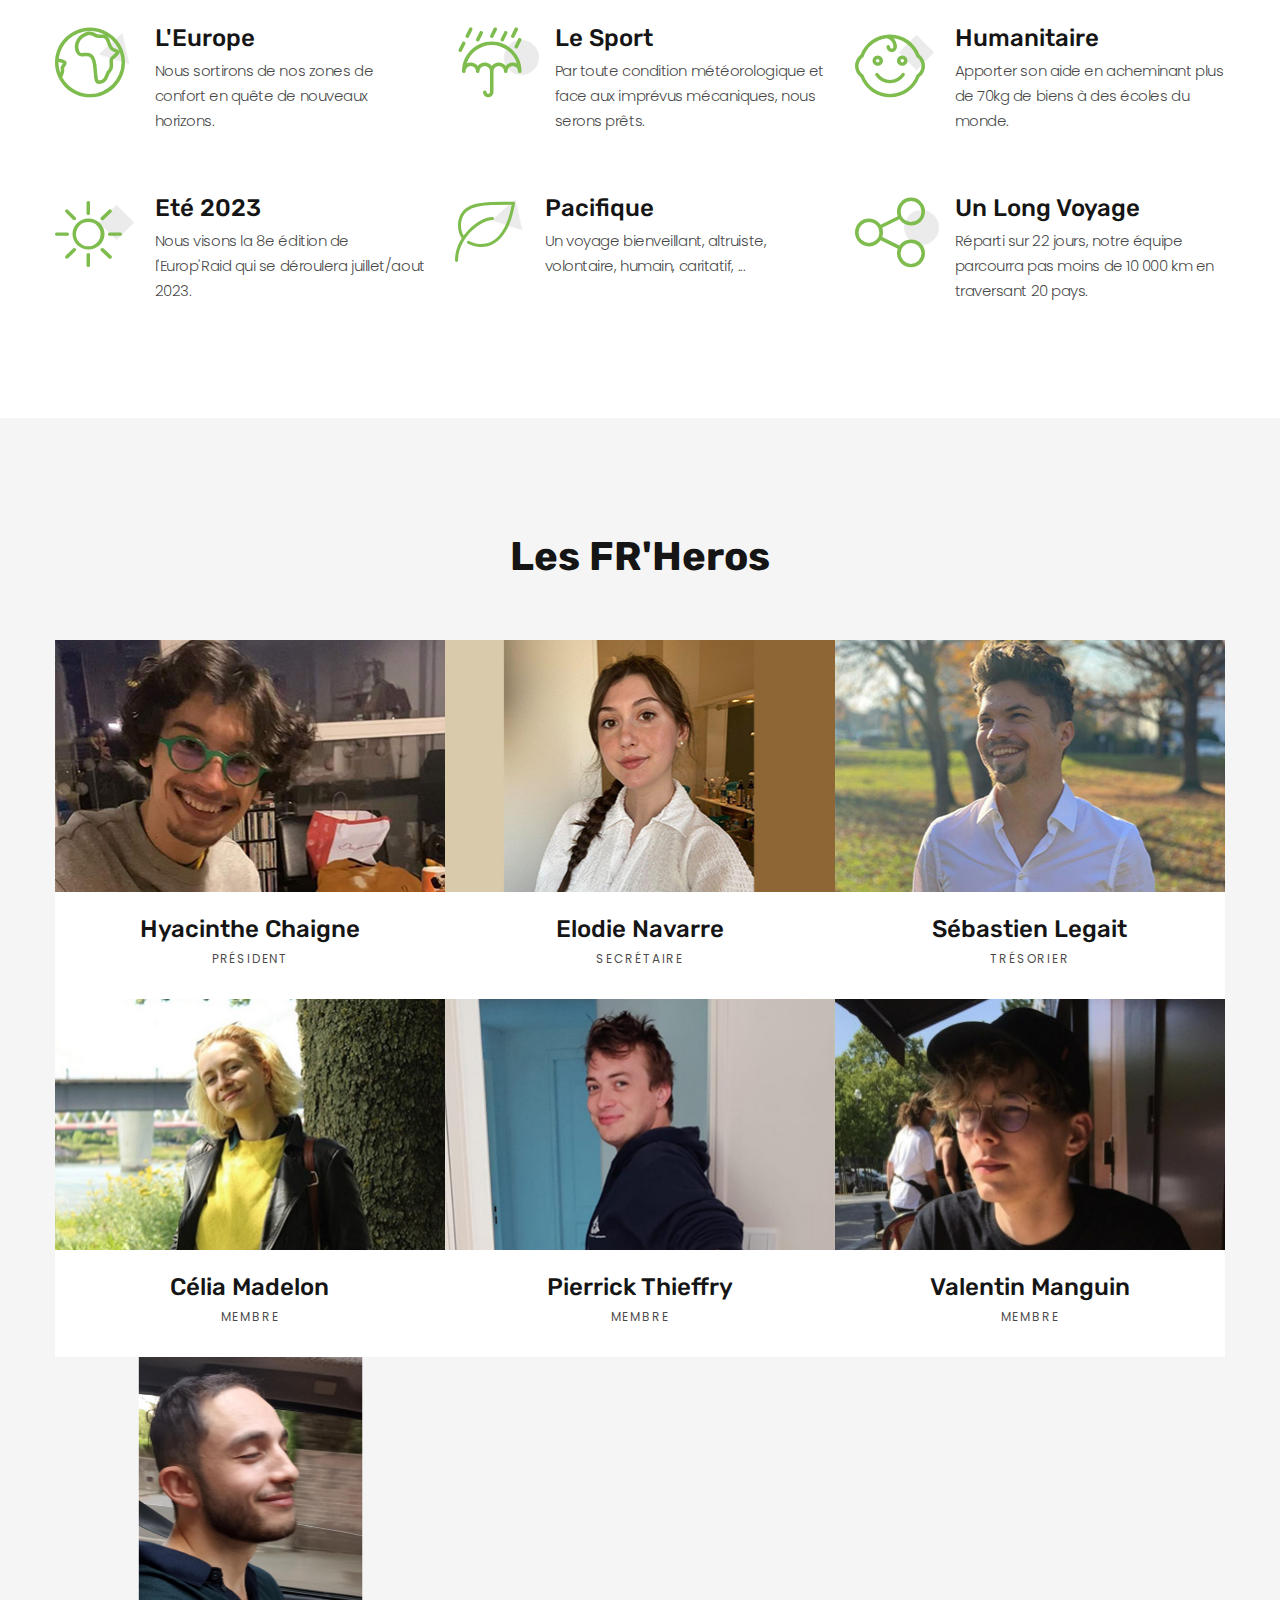
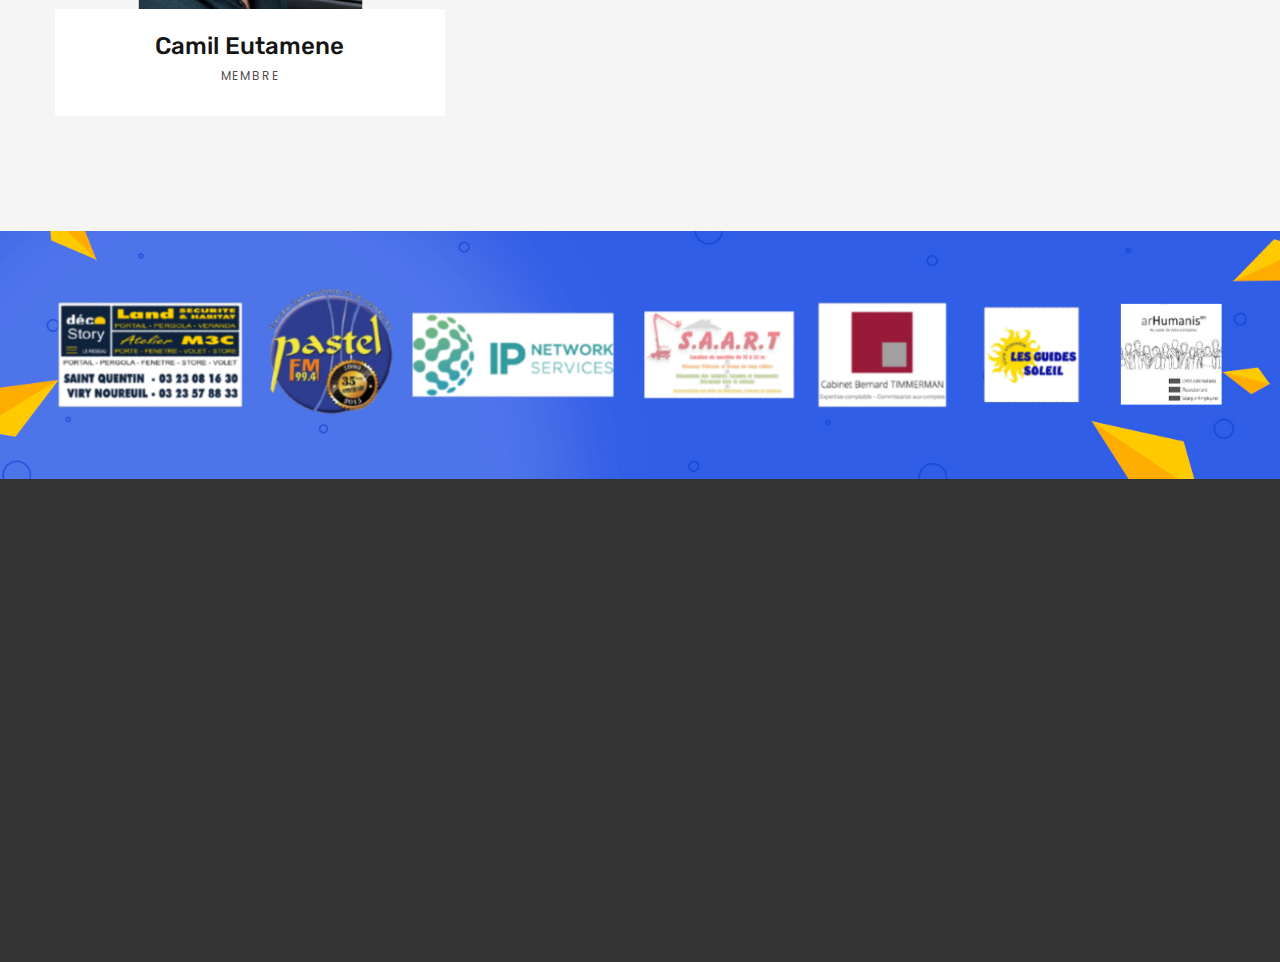
==== commit a9335301: "bloomea" ====
--- a/about-us.html
+++ b/about-us.html
@@ -99,6 +99,9 @@
         <div class="col">
             <img src="images/sponsors/cle.png">
         </div>
+        <div class="col">
+            <img src="images/sponsors/bloomea.png">
+        </div>
     </div>
       <section class="section section-lg bg-gray-1 bg-gray-1-decor">
         <div class="container">
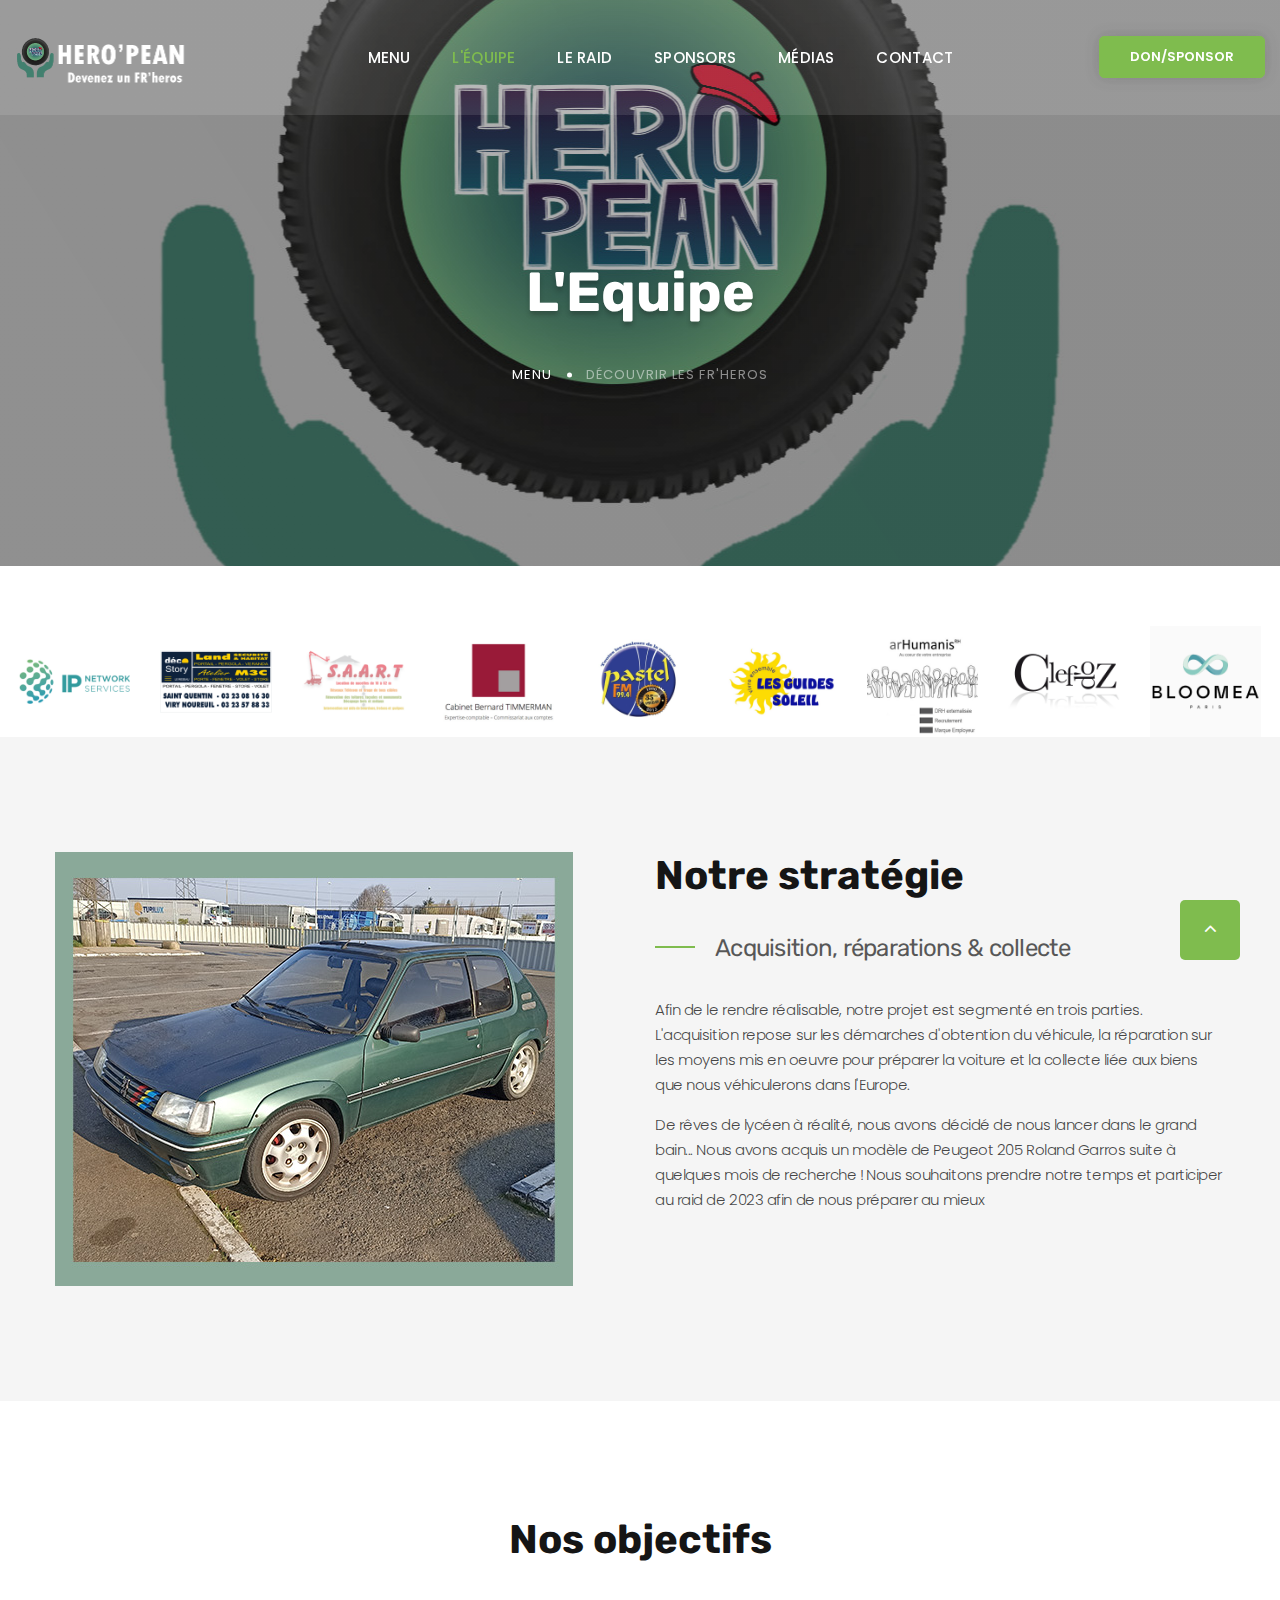
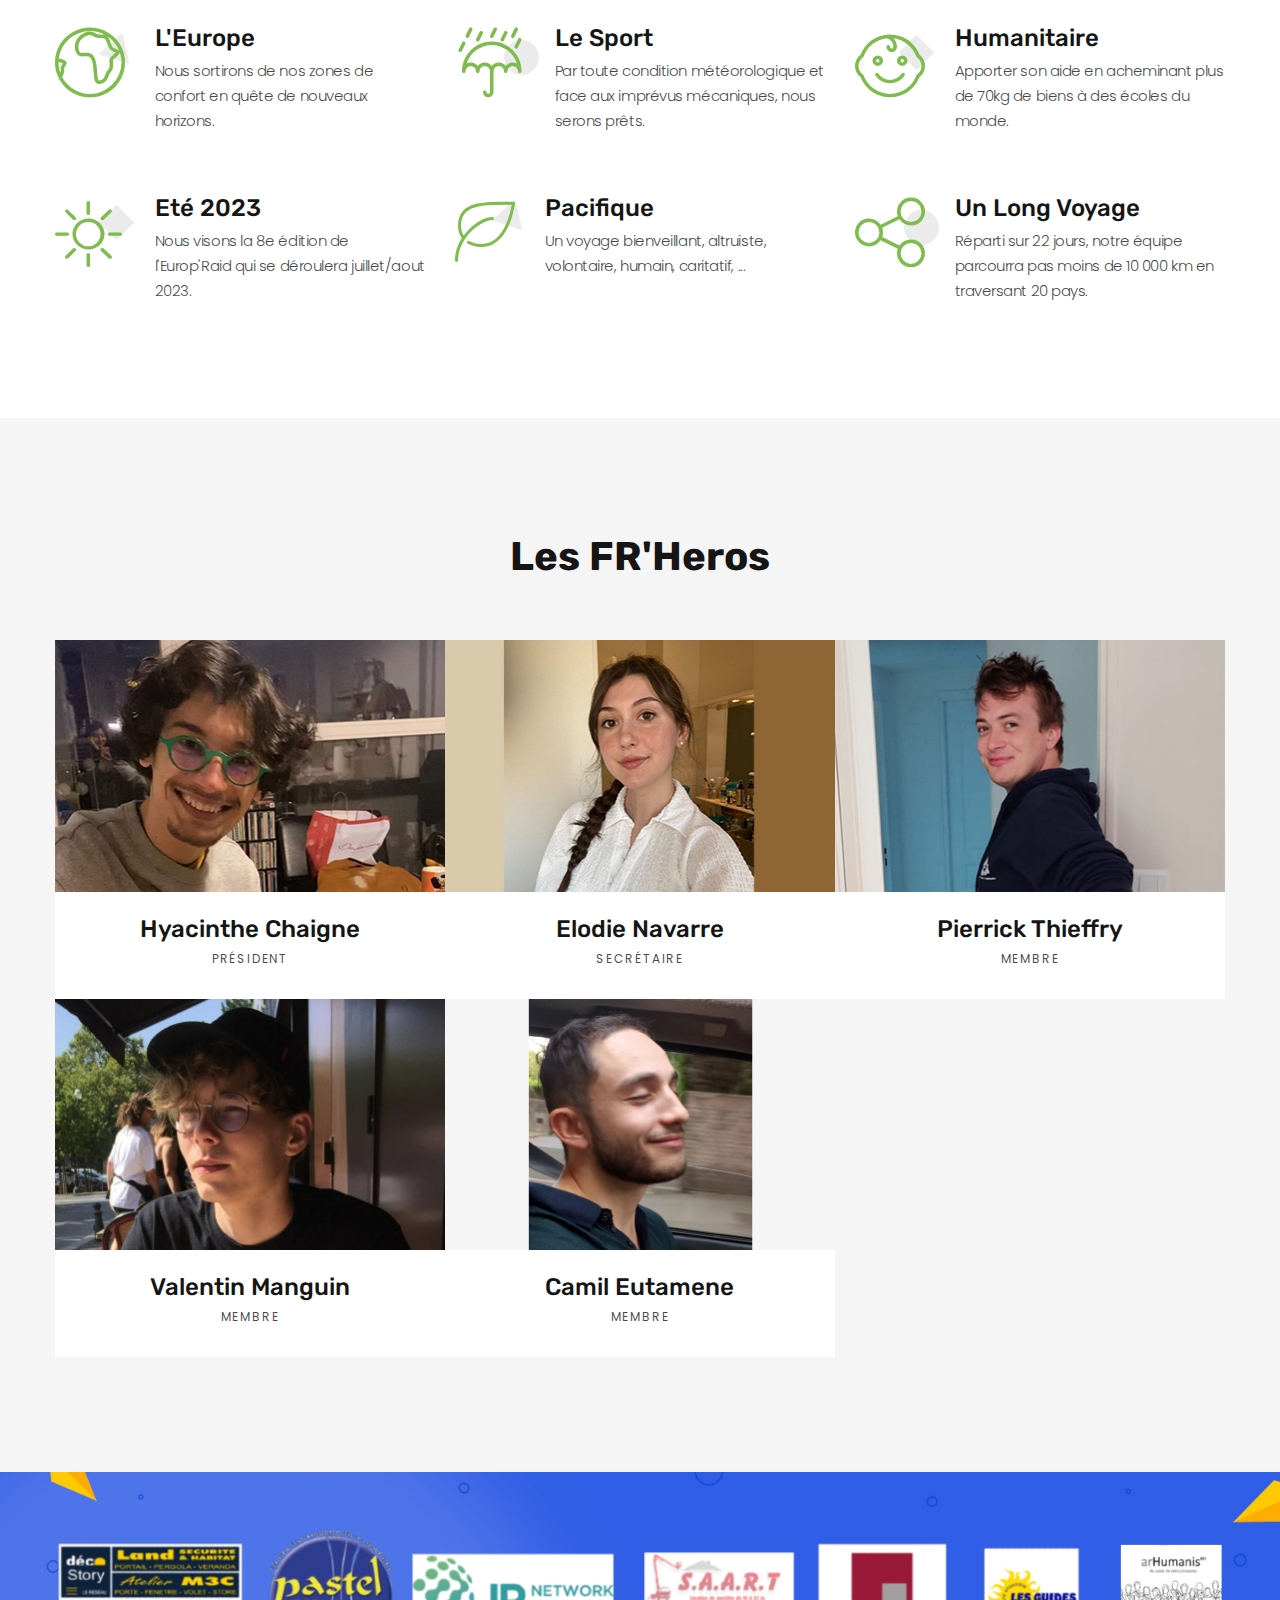
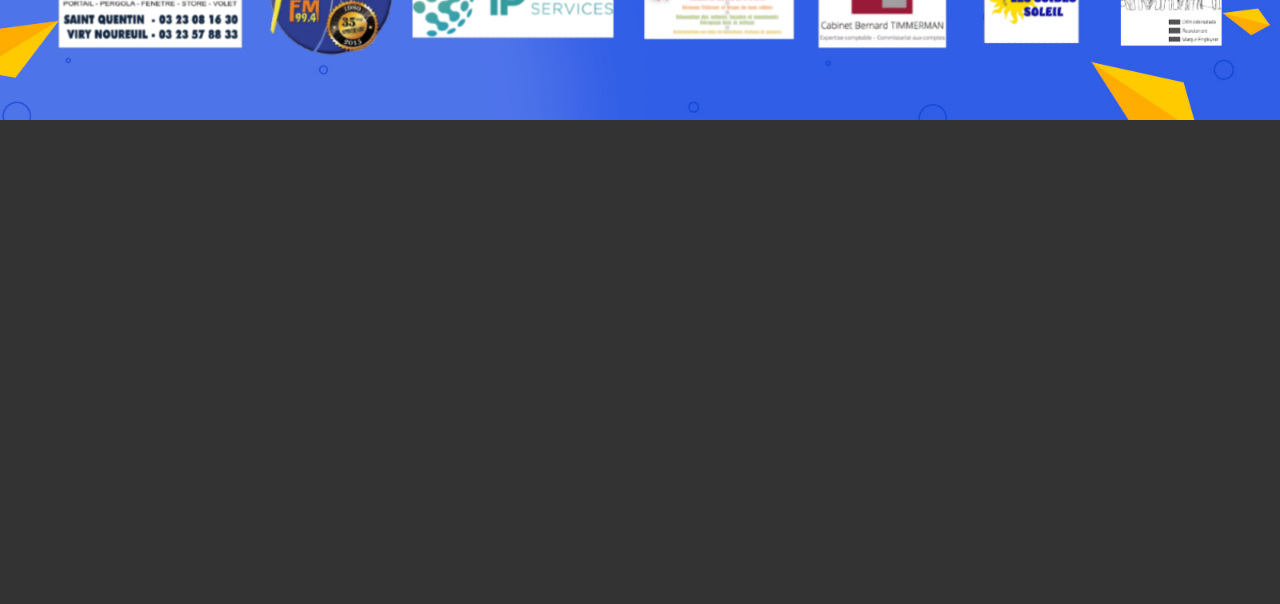
==== commit 5cb5acd5: "removed members" ====
--- a/about-us.html
+++ b/about-us.html
@@ -207,26 +207,6 @@
             </div>
             <div class="col-md-6 col-lg-4">
               <div class="team-classic">
-                <div class="team-classic-figure"><img src="images/team-classic-3-390x252.jpg" alt="" width="390" height="252"/>
-                </div>
-                <div class="team-classic-caption">
-                  <h4><a class="team-name" href="#">Sébastien Legait</a></h4>
-                  <p>Trésorier</p>
-                </div>
-              </div>
-            </div>
-            <div class="col-md-6 col-lg-4">
-              <div class="team-classic">
-                <div class="team-classic-figure"><img src="images/team-classic-4-390x252.jpg" alt="" width="390" height="252"/>
-                </div>
-                <div class="team-classic-caption">
-                  <h4><a class="team-name" href="#">Célia Madelon</a></h4>
-                  <p>Membre</p>
-                </div>
-              </div>
-            </div>
-            <div class="col-md-6 col-lg-4">
-              <div class="team-classic">
                 <div class="team-classic-figure"><img src="images/team-classic-5-390x252.jpg" alt="" width="390" height="252"/>
                 </div>
                 <div class="team-classic-caption">
